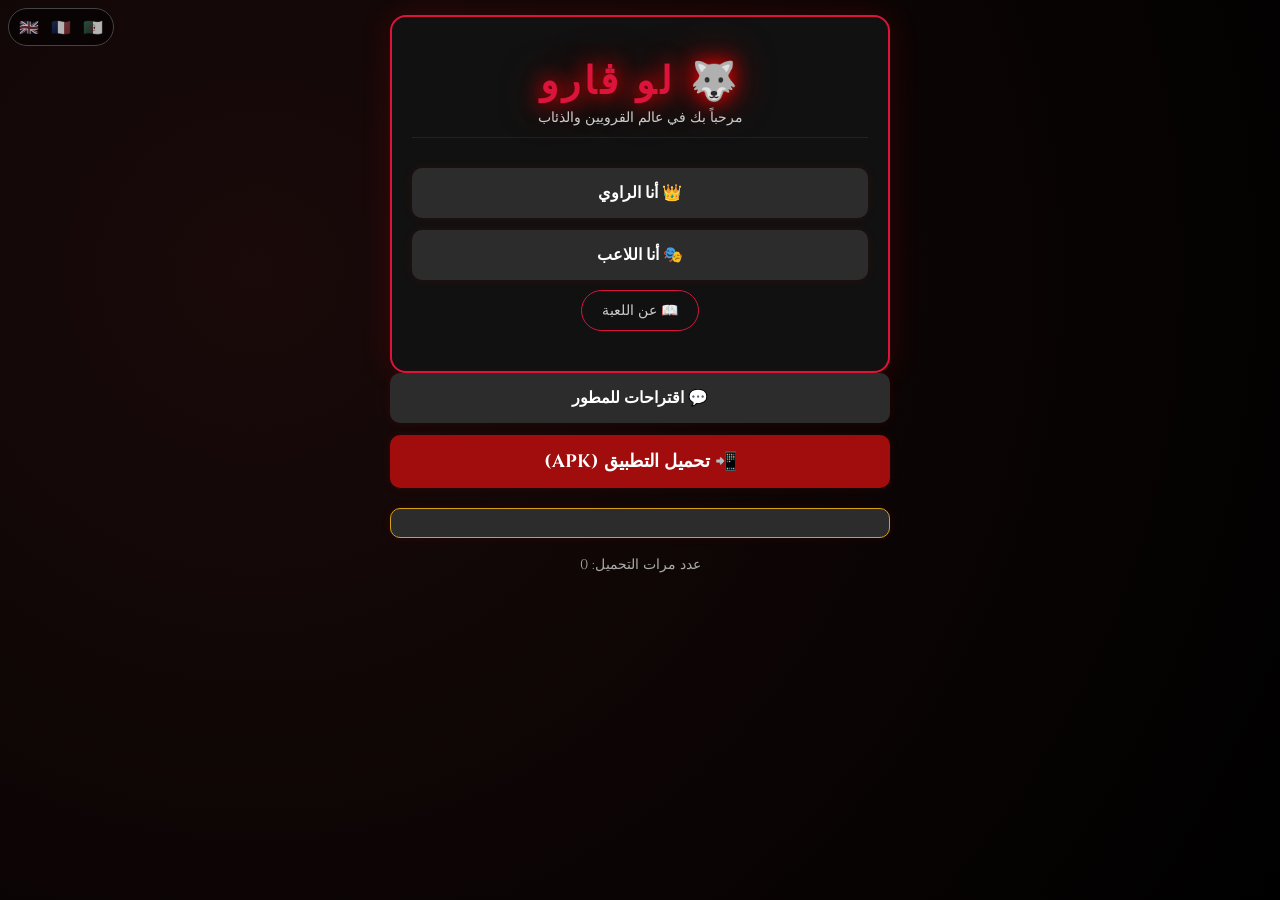
==== index.html @ 16e7d893 "Update index.html" ====
<!DOCTYPE html>
<html lang="ar" dir="rtl">
<head>
  <meta charset="UTF-8" />
  <meta name="viewport" content="width=device-width, initial-scale=1.0" />
  <title>لو ڨارو</title>
  <link href="https://fonts.googleapis.com/css2?family=Cinzel:wght@700;900&display=swap" rel="stylesheet" />
  <link rel="stylesheet" href="style.css" />
  <style>
    /* الأنماط كما في النسخة السابقة (لا تغيير) */
    .container { text-align: center; padding: 40px 20px; }
    h1 { font-size: 38px; color: crimson; text-shadow: 0 0 20px red, 0 0 40px darkred; letter-spacing: 4px; font-weight: 900; }
    .sub { color: #ccc; font-size: 14px; margin-bottom: 30px; border-bottom: 1px solid #222; padding-bottom: 10px; }
    .footer-actions { max-width: 500px; width: 100%; margin: 0 auto; }
    .download-count { color: #aaa; font-size: 14px; text-align: center; margin-top: 5px; }
    .btn-about { background: transparent; border: 1px solid crimson; color: #ccc; padding: 10px 20px; border-radius: 30px; font-family: 'Cinzel', serif; font-size: 14px; cursor: pointer; transition: 0.3s; width: auto; margin: 10px auto 0; display: inline-block; }
    .btn-about:hover { background: crimson; color: #fff; box-shadow: 0 0 20px crimson; }
    .about-modal-content { max-width: 500px; width: 95%; max-height: 80vh; overflow-y: auto; text-align: right; line-height: 1.8; padding: 25px 20px; }
    .about-modal-content h3 { text-align: center; margin-bottom: 15px; }
    .about-modal-content p { color: #ddd; font-size: 15px; margin-bottom: 12px; }
    .about-modal-content .highlight { color: crimson; font-weight: bold; }
    .about-modal-content .btn-close-about { margin-top: 15px; }
    .about-modal-content hr { border-color: #d4a017; margin: 15px 0; }
    .about-modal-content h4 { color: #d4a017; margin-bottom: 10px; font-size: 18px; }
    .about-modal-content .how-to-play p { font-size: 14px; line-height: 1.7; margin-bottom: 8px; }
    .about-modal-content .how-to-play strong { color: #d4a017; }
    .about-modal-content .tip { font-size: 13px; color: #aaa; margin-top: 15px; text-align: center; font-style: italic; }

    #socialIconsContainer { text-align: center; margin: 15px 0 5px; display: none; }
    #socialIconsContainer p { color: #ccc; font-size: 14px; margin-bottom: 10px; font-family: 'Cinzel', serif; letter-spacing: 1px; }
    #socialIcons { display: flex; justify-content: center; gap: 14px; flex-wrap: wrap; }
    #socialIcons a { display: inline-block; width: 44px; height: 44px; border-radius: 50%; background: rgba(255,255,255,0.08); backdrop-filter: blur(4px); border: 1px solid rgba(255,255,255,0.12); box-shadow: 0 4px 15px rgba(0,0,0,0.4), 0 0 20px rgba(212,160,23,0.05); transition: all 0.3s ease; display: flex; align-items: center; justify-content: center; line-height: 0; text-decoration: none; }
    #socialIcons a:hover { transform: translateY(-3px) scale(1.08); background: rgba(255,255,255,0.15); border-color: rgba(212,160,23,0.5); box-shadow: 0 6px 25px rgba(212,160,23,0.25), 0 0 40px rgba(212,160,23,0.08); }
    #socialIcons a svg { width: 24px; height: 24px; filter: drop-shadow(0 2px 4px rgba(0,0,0,0.3)); }
    #socialIcons a[href*="twitter"] svg, #socialIcons a[href*="x.com"] svg { filter: drop-shadow(0 2px 4px rgba(0,0,0,0.5)) brightness(1.2); }
    #socialIcons a[href*="twitter"]:hover svg, #socialIcons a[href*="x.com"]:hover svg { filter: drop-shadow(0 2px 8px rgba(255,255,255,0.3)) brightness(1.5); }
    #socialIcons a[href*="tiktok"] svg { filter: drop-shadow(0 2px 4px rgba(0,0,0,0.5)) brightness(1.1); }

    .notice-container { max-width: 500px; width: 100%; margin: 20px auto 0; text-align: right; display: none; }
    .notice-box { background: #2a1a0a; border: 2px solid #d4a017; border-radius: 12px; padding: 15px 20px; }
    .notice-box h4 { color: #d4a017; margin-bottom: 8px; font-size: 17px; }
    .notice-box p { color: #ddd; font-size: 14px; line-height: 1.7; margin-bottom: 10px; }
    .notice-box .notice-image { text-align: center; margin: 10px 0; }
    .notice-box .notice-image img { max-width: 100%; border-radius: 8px; border: 1px solid #555; }
    .notice-box .highlight-yellow { color: #d4a017; font-weight: bold; }
    .notice-box .tip { font-size: 13px; color: #aaa; margin-top: 10px; text-align: center; font-style: italic; }

    .qr-modal-content { text-align: center; max-width: 400px; }
    .qr-modal-content .qr-image { margin: 15px 0; }
    .qr-modal-content .qr-image img { max-width: 100%; border-radius: 12px; border: 2px solid #555; box-shadow: 0 0 30px rgba(212,160,23,0.15); }
    .qr-modal-content .qr-message { color: #ddd; font-size: 14px; line-height: 1.8; margin-bottom: 15px; text-align: right; }
    .qr-modal-content .qr-message strong { color: #d4a017; }
    .qr-modal-content .btn-download { background: #1a4a1a; color: #fff; border: none; padding: 12px 24px; border-radius: 10px; font-family: 'Cinzel', serif; font-weight: bold; font-size: 16px; cursor: pointer; transition: 0.3s; width: 100%; box-shadow: 0 0 15px rgba(26,74,26,0.3); }
    .qr-modal-content .btn-download:hover { background: #2e7d32; box-shadow: 0 0 25px #2e7d32; transform: scale(1.02); }

    .about-modal-content::-webkit-scrollbar { width: 6px; }
    .about-modal-content::-webkit-scrollbar-track { background: #1a1a1a; border-radius: 10px; }
    .about-modal-content::-webkit-scrollbar-thumb { background: #d4a017; border-radius: 10px; }
    .about-modal-content::-webkit-scrollbar-thumb:hover { background: #b8860b; }

    .lang-flags { position: fixed; top: 8px; left: 8px; display: flex; gap: 4px; z-index: 999; background: rgba(0,0,0,0.5); padding: 4px 6px; border-radius: 30px; border: 1px solid #444; backdrop-filter: blur(4px); }
    .lang-flags button { width: 28px; height: 28px; border-radius: 50%; border: 2px solid transparent; font-size: 16px; cursor: pointer; transition: 0.3s; background: transparent; display: flex; align-items: center; justify-content: center; filter: grayscale(0.6); opacity: 0.7; padding: 0; }
    .lang-flags button.active-flag { border-color: #d4a017; filter: grayscale(0); opacity: 1; box-shadow: 0 0 12px #d4a017; transform: scale(1.1); }
    .lang-flags button:hover { filter: grayscale(0); opacity: 1; transform: scale(1.1); }
  </style>
</head>
<body>
  <!-- ===== أزرار تغيير اللغة ===== -->
  <div class="lang-flags">
    <button class="flag-btn" data-lang="ar" title="العربية">🇩🇿</button>
    <button class="flag-btn" data-lang="fr" title="Français">🇫🇷</button>
    <button class="flag-btn" data-lang="en" title="English">🇬🇧</button>
  </div>

  <div class="container">
    <h1 id="appName">🐺 لو ڨارو</h1>
    <div class="sub" id="welcome">مرحباً بك في عالم القرويين والذئاب</div>

    <div class="btn-group">
      <button class="btn btn-primary" id="hostBtn">👑 أنا الراوي</button>
      <button class="btn btn-primary" id="playerBtn">🎭 أنا اللاعب</button>
    </div>

    <div id="socialIconsContainer">
      <p id="followUsLabel"></p>
      <div id="socialIcons"></div>
    </div>

    <button class="btn-about" id="aboutBtn">📖 عن اللعبة</button>
  </div>

  <!-- ===== أزرار التحميل والاقتراحات ===== -->
  <div class="footer-actions">
    <button class="btn btn-suggest" id="suggestBtn">💬 اقتراحات للمطور</button>
    <button class="btn btn-install" id="installBtn">📲 تحميل التطبيق (APK)</button>
    <button class="btn btn-primary" id="qrBtn" style="background:#2c2c2c; border:1px solid #d4a017; margin-top:8px;"></button>
    <div class="download-count" id="downloadCounter">عدد مرات التحميل: 0</div>
  </div>

  <!-- ===== قسم الإشعارات ===== -->
  <div id="noticeContainer" class="notice-container">
    <div class="notice-box">
      <h4 id="noticeTitle">⚠️ تنبيه مهم</h4>
      <div id="noticeText"></div>
      <div id="noticeImageContainer" class="notice-image"></div>
      <div class="tip" id="noticeFooter">💡 نوصي دائماً بتحديث التطبيق إلى أحدث إصدار.</div>
    </div>
  </div>

  <!-- ===== نافذة الاقتراحات ===== -->
  <div class="modal" id="suggestModal">
    <div class="modal-content">
      <h3 id="suggestTitle">📢 شارك فكرتك</h3>
      <p id="suggestDesc">ساعدنا في تطوير اللعبة بأفكارك الجديدة!</p>
      <input type="text" id="suggestName" placeholder="اسمك (اختياري)" />
      <textarea id="suggestMessage" placeholder="اكتب اقتراحك هنا..."></textarea>
      <button class="btn btn-primary" id="sendSuggest">🚀 إرسال</button>
      <button class="btn" id="closeSuggest" style="margin-top:8px;">إلغاء</button>
    </div>
  </div>

  <!-- ===== نافذة عن اللعبة ===== -->
  <div class="modal" id="aboutModal">
    <div class="modal-content about-modal-content">
      <h3 id="aboutTitle" style="color:crimson;">📖 ما هي لعبة لو ڨارو؟</h3>
      <p id="aboutP1"><span class="highlight">لو ڨارو</span> هي نسخة رقمية ذكية من لعبة الورق الشهيرة <span class="highlight">"القرويون والذئاب"</span>.</p>
      <p id="aboutP2">بدلاً من توزيع البطاقات الورقية التقليدية، يقوم هذا التطبيق بتوزيع الأدوار <span class="highlight">عشوائياً</span> على جميع اللاعبين، مما يضمن <span class="highlight">الخصوصية التامة</span> لكل لاعب.</p>
      <p id="aboutP3"><span class="highlight">الراوي</span> هو اللاعب الوحيد الذي يمتلك الصلاحية المطلقة في إدارة اللعبة، حيث يمكنه <span class="highlight">قتل</span> أو <span class="highlight">استذئاب</span> أي لاعب.</p>
      <p id="aboutP4">الهدف من هذه اللعبة هو توفير تجربة سلسة وعادلة لجميع اللاعبين، مع الحفاظ على السرية التامة ومنع أي محاولة للغش.</p>
      <hr />
      <h4 style="color:#d4a017; margin-bottom:10px; font-size:18px;">📖 كيف تلعب؟ (دليل المبتدئين)</h4>
      <div class="how-to-play">
        <p style="font-size:14px; line-height:1.7; margin-bottom:8px;">
          <strong style="color:#d4a017;">🔹 الراوي (المضيف):</strong><br />
          • اضغط على زر <strong>"أنا الراوي"</strong>.<br />
          • ستظهر لك غرفة خاصة برقم فريد (مثل <strong>480</strong>).<br />
          • قم بإعداد اللعبة: اختر الأدوار الإضافية، وحدد عدد الذئاب والقرويين.<br />
          • أعطِ رقم الغرفة للاعبين الآخرين شفهياً.<br />
          • بعد انضمام جميع اللاعبين، اضغط <strong>"بدء اللعبة"</strong> وستنطلق المغامرة!
        </p>
        <p style="font-size:14px; line-height:1.7; margin-bottom:8px;">
          <strong style="color:#d4a017;">🔸 اللاعبون:</strong><br />
          • اضغط على زر <strong>"أنا اللاعب"</strong>.<br />
          • اكتب <strong>رقم الغرفة</strong> الذي أعطاك إياه الراوي.<br />
          • اكتب <strong>اسمك</strong> (حتى يعرفك الراوي).<br />
          • اضغط <strong>"انضم"</strong> وانتظر حتى يبدأ الراوي اللعبة.<br />
          • بعد البدء، ستظهر لك بطاقة دورك – لا تُظهرها لأحد! 🤫
        </p>
        <p class="tip" style="font-size:13px; color:#aaa; margin-top:15px; text-align:center; font-style:italic;">💡 نصيحة: الراوي هو المسؤول الوحيد عن إدارة الجولة، واللاعبون يتبعون توجيهاته.</p>
      </div>
      <button class="btn btn-danger btn-close-about" id="closeAboutBtn">إغلاق</button>
    </div>
  </div>

  <!-- ===== نافذة QR Code ===== -->
  <div class="modal" id="qrModal">
    <div class="modal-content qr-modal-content">
      <h3 id="qrModalTitle" style="color:#d4a017;">📷 رمز الاستجابة السريعة (QR Code)</h3>
      <div class="qr-message">
        <p id="qrFastAccessP"><strong>📌 وصول سريع إلى اللعبة:</strong><br /></p>
        <p id="qrDescriptionP">يمكن للاعبين الجدد الانضمام إلى عالم "لو ڨارو" بمجرد مسح هذا الرمز بكاميرا هواتفهم، دون الحاجة إلى نسخ الروابط أو الانتظار حتى يرسلها أحدهم عبر وسائل التواصل.</p>
        <p id="qrShareP" style="margin-top:8px;">💡 شارك هذا الرمز مع أصدقائك ليتمكنوا من الدخول إلى اللعبة بكل سهولة ويُسر، واستمتعوا بأجمل الأوقات!</p>
      </div>
      <div class="qr-image">
        <img src="https://i.postimg.cc/DZc6JyFc/qrcode-600-(1).png" alt="QR Code للعبة لو ڨارو" />
      </div>
      <button class="btn-download" id="downloadQrBtn">📥 تحميل الصورة</button>
      <button class="btn" id="closeQrModal" style="margin-top:8px;">إلغاء</button>
    </div>
  </div>

  <script type="module">
    import { t, setLanguage, getCurrentLang } from './translations.js';
    import {
      sendSuggestion,
      incrementDownloadCount,
      getDownloadCount,
      get,
      ref,
      db,
      onValue
    } from "./logic.js";

    const socialIconsConfig = {
      facebook: { icon: '<svg xmlns="http://www.w3.org/2000/svg" width="24" height="24" viewBox="0 0 24 24" fill="#1877F2"><path d="M24 12.073c0-6.627-5.373-12-12-12s-12 5.373-12 12c0 5.99 4.388 10.954 10.125 11.854v-8.385H7.078v-3.47h3.047V9.43c0-3.007 1.792-4.669 4.533-4.669 1.312 0 2.686.235 2.686.235v2.953H15.83c-1.491 0-1.956.925-1.956 1.874v2.25h3.328l-.532 3.47h-2.796v8.385C19.612 23.027 24 18.062 24 12.073z"/></svg>' },
      instagram: { icon: '<svg xmlns="http://www.w3.org/2000/svg" width="24" height="24" viewBox="0 0 24 24" fill="#E4405F"><path d="M12 2.163c3.204 0 3.584.012 4.85.07 3.252.148 4.771 1.691 4.919 4.919.058 1.265.069 1.645.069 4.849 0 3.205-.012 3.584-.069 4.849-.149 3.225-1.664 4.771-4.919 4.919-1.266.058-1.644.07-4.85.07-3.204 0-3.584-.012-4.849-.07-3.26-.149-4.771-1.699-4.919-4.92-.058-1.265-.07-1.644-.07-4.849 0-3.204.013-3.583.07-4.849.149-3.227 1.664-4.771 4.919-4.919 1.266-.057 1.645-.069 4.849-.069zM12 0C8.741 0 8.333.014 7.053.072 2.695.272.273 2.69.073 7.052.014 8.333 0 8.741 0 12c0 3.259.014 3.668.072 4.948.2 4.358 2.618 6.78 6.98 6.98C8.333 23.986 8.741 24 12 24c3.259 0 3.668-.014 4.948-.072 4.354-.2 6.782-2.618 6.979-6.98.059-1.28.073-1.689.073-4.948 0-3.259-.014-3.667-.072-4.947-.196-4.354-2.617-6.78-6.979-6.98C15.668.014 15.259 0 12 0zm0 5.838a6.162 6.162 0 100 12.324 6.162 6.162 0 000-12.324zM12 16a4 4 0 110-8 4 4 0 010 8zm6.406-11.845a1.44 1.44 0 100 2.881 1.44 1.44 0 000-2.881z"/></svg>' },
      twitter: { icon: '<svg xmlns="http://www.w3.org/2000/svg" width="24" height="24" viewBox="0 0 24 24" fill="#ffffff"><path d="M18.244 2.25h3.308l-7.227 8.26 8.502 11.24H16.17l-5.214-6.817L4.99 21.75H1.68l7.73-8.835L1.254 2.25H8.08l4.713 6.231zm-1.161 17.52h1.833L7.084 4.126H5.117z"/></svg>' },
      tiktok: { icon: '<svg xmlns="http://www.w3.org/2000/svg" width="24" height="24" viewBox="0 0 24 24" fill="#ffffff"><path d="M16.6 5.82s.51.5 0 0A4.278 4.278 0 0019 1.58h-3.45a4.27 4.27 0 01-.95 4.24zM12.9 8.5v11.2c0 3.3-2.7 6-6 6s-6-2.7-6-6 2.7-6 6-6c.3 0 .7 0 1 .1v3.3c-.3-.1-.7-.1-1-.1-1.5 0-2.7 1.2-2.7 2.7s1.2 2.7 2.7 2.7c1.5 0 2.6-1.1 2.7-2.5V1.58h3.3v.1c0 1.7.9 3.2 2.2 4.1z"/></svg>' },
      youtube: { icon: '<svg xmlns="http://www.w3.org/2000/svg" width="24" height="24" viewBox="0 0 24 24" fill="#FF0000"><path d="M23.498 6.186a3.016 3.016 0 00-2.122-2.136C19.505 3.545 12 3.545 12 3.545s-7.505 0-9.377.505A3.017 3.017 0 00.502 6.186C0 8.07 0 12 0 12s0 3.93.502 5.814a3.016 3.016 0 002.122 2.136c1.871.505 9.376.505 9.376.505s7.505 0 9.377-.505a3.015 3.015 0 002.122-2.136C24 15.93 24 12 24 12s0-3.93-.502-5.814zM9.545 15.568V8.432L15.818 12l-6.273 3.568z"/></svg>' },
      whatsapp: { icon: '<svg xmlns="http://www.w3.org/2000/svg" width="24" height="24" viewBox="0 0 24 24" fill="#25D366"><path d="M17.472 14.382c-.297-.149-1.758-.867-2.03-.967-.273-.099-.471-.148-.67.15-.197.297-.767.966-.94 1.164-.173.199-.347.223-.644.075-.297-.15-1.255-.463-2.39-1.475-.883-.788-1.48-1.761-1.653-2.059-.173-.297-.018-.458.13-.606.134-.133.298-.347.446-.52.149-.174.198-.298.298-.497.099-.198.05-.371-.025-.52-.075-.149-.669-1.612-.916-2.207-.242-.579-.487-.5-.669-.51-.173-.008-.371-.01-.57-.01-.198 0-.52.074-.792.372-.272.297-1.04 1.016-1.04 2.479 0 1.462 1.065 2.875 1.213 3.074.149.198 2.096 3.2 5.077 4.487.709.306 1.262.489 1.694.625.712.227 1.36.195 1.871.118.571-.085 1.758-.719 2.006-1.413.248-.694.248-1.289.173-1.413-.074-.124-.272-.198-.57-.347m-5.421 7.403h-.004a9.87 9.87 0 01-5.031-1.378l-.361-.214-3.741.982.998-3.648-.235-.374a9.86 9.86 0 01-1.51-5.26c.001-5.45 4.436-9.884 9.888-9.884 2.64 0 5.122 1.03 6.988 2.898a9.825 9.825 0 012.893 6.994c-.003 5.45-4.437 9.884-9.885 9.884m8.413-18.297A11.815 11.815 0 0012.05 0C5.495 0 .16 5.335.157 11.892c0 2.096.547 4.142 1.588 5.945L.057 24l6.305-1.654a11.882 11.882 0 005.683 1.448h.005c6.554 0 11.89-5.335 11.893-11.893a11.821 11.821 0 00-3.48-8.413z"/></svg>' },
      linkedin: { icon: '<svg xmlns="http://www.w3.org/2000/svg" width="24" height="24" viewBox="0 0 24 24" fill="#0A66C2"><path d="M20.447 20.452h-3.554v-5.569c0-1.328-.027-3.037-1.852-3.037-1.853 0-2.136 1.445-2.136 2.939v5.667H9.351V9h3.414v1.561h.046c.477-.9 1.637-1.85 3.37-1.85 3.601 0 4.267 2.37 4.267 5.455v6.286zM5.337 7.433c-1.144 0-2.063-.926-2.063-2.065 0-1.138.92-2.063 2.063-2.063 1.14 0 2.064.925 2.064 2.063 0 1.139-.925 2.065-2.064 2.065zm1.782 13.019H3.555V9h3.564v11.452zM22.225 0H1.771C.792 0 0 .774 0 1.729v20.542C0 23.227.792 24 1.771 24h20.451C23.2 24 24 23.227 24 22.271V1.729C24 .774 23.2 0 22.222 0h.003z"/></svg>' },
      snapchat: { icon: '<svg xmlns="http://www.w3.org/2000/svg" width="24" height="24" viewBox="0 0 24 24" fill="#FFFC00"><path d="M12.027 22.046c-1.147 0-2.232-.27-3.256-.792a12.992 12.992 0 01-2.227-1.422 9.822 9.822 0 01-1.322-1.322c-.354-.44-.585-.816-.693-1.127-.089-.254-.093-.485-.014-.694.09-.237.28-.441.554-.601.242-.142.551-.252.915-.332a6.76 6.76 0 011.729-.216c.162 0 .324.007.485.021.149.014.298.033.447.057.536.089 1.07.155 1.604.197.921.073 1.83.046 2.726-.077.229-.031.458-.069.687-.113.223-.041.445-.09.664-.146.199-.05.394-.109.583-.175.13-.045.252-.097.368-.155.088-.045.166-.1.234-.167.071-.067.117-.151.137-.251.03-.153-.03-.312-.15-.39-.215-.14-.553-.228-.994-.272-.977-.097-1.879-.262-2.633-.483-1.024-.3-1.69-.72-1.927-1.095-.264-.425-.124-.812.06-1.067.241-.334.74-.635 1.635-.987.296-.117.606-.236.928-.356.749-.277 1.563-.578 2.33-.952.709-.344 1.344-.77 1.886-1.271.482-.445.847-.97 1.079-1.556.254-.635.308-1.32.152-1.934-.15-.581-.498-1.033-.914-1.287-.31-.19-.666-.277-1.009-.299-.194-.012-.387-.005-.578.017-.196.023-.39.065-.58.123-.326.102-.646.226-.956.368-.18.082-.358.172-.533.269-.259.143-.502.305-.724.486-.179.146-.331.314-.455.5-.102.153-.173.307-.21.458-.029.119-.01.232.059.34.072.109.195.2.358.292.111.063.245.125.4.185.354.137.648.258.832.37.232.142.325.282.343.388.015.086.006.158-.028.219-.063.113-.207.184-.471.241-.188.041-.432.055-.718.046a6.068 6.068 0 01-.862-.102c-.355-.064-.749-.189-1.166-.368a6.452 6.452 0 01-1.214-.701c-.092-.068-.176-.14-.253-.217-.084-.08-.15-.168-.201-.265-.048-.091-.073-.189-.074-.293a.483.483 0 01.033-.179c.036-.113.103-.24.2-.383.145-.215.343-.432.588-.647.247-.214.537-.413.863-.594.273-.153.555-.29.839-.412.284-.122.573-.229.862-.322.282-.09.561-.169.833-.234.266-.064.525-.112.772-.143.24-.032.47-.047.687-.047.637 0 1.169.086 1.586.25.365.145.626.336.763.516.104.136.152.26.143.371-.008.111-.061.206-.157.286-.055.045-.122.076-.2.092a.62.62 0 01-.235-.001.496.496 0 01-.157-.068.807.807 0 01-.099-.076 1.62 1.62 0 00-.141-.094c-.065-.039-.171-.084-.315-.131-.395-.13-.908-.195-1.523-.195-.848 0-1.604.079-2.24.207-.607.122-1.115.302-1.454.513-.307.192-.493.387-.562.59-.043.134-.01.244.098.334.138.114.378.229.706.353.276.104.584.222.914.35.387.149.771.333 1.135.55.398.238.733.495.975.758.258.279.431.596.493.931.075.41-.004.814-.238 1.154-.265.384-.776.669-1.609.908-.68.195-1.414.346-2.136.451-.417.061-.83.108-1.234.139-.4.033-.788.05-1.161.05z"/></svg>' }
    };

    async function loadSocialIcons() {
      const container = document.getElementById('socialIconsContainer');
      const iconsDiv = document.getElementById('socialIcons');
      try {
        const snap = await get(ref(db, 'social_links'));
        const data = snap.val() || {};
        let hasLinks = false;
        iconsDiv.innerHTML = '';
        for (const [key, config] of Object.entries(socialIconsConfig)) {
          if (data[key]) {
            hasLinks = true;
            const link = document.createElement('a');
            link.href = data[key];
            link.target = '_blank';
            link.rel = 'noopener noreferrer';
            link.innerHTML = config.icon;
            iconsDiv.appendChild(link);
          }
        }
        container.style.display = hasLinks ? 'block' : 'none';
        if (hasLinks) {
          document.getElementById('followUsLabel').textContent = t('followUs');
        }
      } catch (e) {
        console.error(e);
        container.style.display = 'none';
      }
    }

    async function loadNotice() {
      const noticeContainer = document.getElementById('noticeContainer');
      const noticeTextDiv = document.getElementById('noticeText');
      const noticeImageContainer = document.getElementById('noticeImageContainer');
      try {
        const snap = await get(ref(db, 'notifications/main'));
        const data = snap.val();
        if (data && (data.text || data.imageUrl)) {
          noticeContainer.style.display = 'block';
          const lang = getCurrentLang();
          const textObj = data.text || {};
          const text = textObj[lang] || textObj.ar || '';
          if (text) {
            const paragraphs = text.split('\n').filter(p => p.trim() !== '');
            noticeTextDiv.innerHTML = paragraphs.map(p => `<p>${p}</p>`).join('');
          } else {
            noticeTextDiv.innerHTML = '';
          }
          if (data.imageUrl) {
            noticeImageContainer.innerHTML = `<img src="${data.imageUrl}" alt="صورة الإشعار" />`;
          } else {
            noticeImageContainer.innerHTML = '';
          }
        } else {
          noticeContainer.style.display = 'none';
        }
      } catch (e) {
        console.error(e);
        noticeContainer.style.display = 'none';
      }
    }

    function applyTranslations() {
      document.title = t('appName');
      document.getElementById('appName').textContent = `🐺 ${t('appName')}`;
      document.getElementById('welcome').textContent = t('welcome');
      document.getElementById('hostBtn').textContent = `👑 ${t('iAmHost')}`;
      document.getElementById('playerBtn').textContent = `🎭 ${t('iAmPlayer')}`;
      document.getElementById('aboutBtn').textContent = `📖 ${t('aboutGame')}`;
      document.getElementById('suggestBtn').textContent = `💬 ${t('suggestions')}`;
      document.getElementById('installBtn').textContent = `📲 ${t('downloadApk')}`;
      document.getElementById('qrBtn').textContent = `📷 ${t('qrCode')}`;
      document.getElementById('suggestTitle').textContent = `📢 ${t('shareIdea')}`;
      document.getElementById('suggestDesc').textContent = t('shareDesc');
      document.getElementById('suggestName').placeholder = t('yourName');
      document.getElementById('suggestMessage').placeholder = t('yourSuggestion');
      document.getElementById('sendSuggest').textContent = `🚀 ${t('send')}`;
      document.getElementById('closeSuggest').textContent = t('cancel');
      document.getElementById('aboutTitle').textContent = t('aboutTitle');
      document.getElementById('aboutP1').innerHTML = t('aboutP1');
      document.getElementById('aboutP2').innerHTML = t('aboutP2');
      document.getElementById('aboutP3').innerHTML = t('aboutP3');
      document.getElementById('aboutP4').innerHTML = t('aboutP4');
      document.getElementById('closeAboutBtn').textContent = t('close');

      document.getElementById('qrModalTitle').textContent = `📷 ${t('qrCode')}`;
      document.getElementById('qrFastAccessP').innerHTML = `<strong>${t('qrFastAccess')}</strong><br />`;
      document.getElementById('qrDescriptionP').textContent = t('qrDescription');
      document.getElementById('qrShareP').textContent = t('qrShare');
      document.getElementById('downloadQrBtn').textContent = t('downloadImage');
      document.getElementById('closeQrModal').textContent = t('cancel');

      if (document.getElementById('followUsLabel').textContent) {
        document.getElementById('followUsLabel').textContent = t('followUs');
      }

      const counter = document.getElementById('downloadCounter');
      const count = counter.textContent.replace(/[^0-9]/g, '');
      counter.textContent = t('downloads') + count;

      const lang = getCurrentLang();
      document.documentElement.dir = lang === 'ar' ? 'rtl' : 'ltr';
      document.documentElement.lang = lang;
    }

    document.querySelectorAll('.flag-btn').forEach(btn => {
      btn.addEventListener('click', () => {
        const lang = btn.dataset.lang;
        setLanguage(lang);
        document.querySelectorAll('.flag-btn').forEach(b => b.classList.remove('active-flag'));
        btn.classList.add('active-flag');
        applyTranslations();
        loadSocialIcons();
      });
    });

    document.getElementById('hostBtn').addEventListener('click', () => {
      window.location.href = 'host.html';
    });
    document.getElementById('playerBtn').addEventListener('click', () => {
      window.location.href = 'player.html';
    });

    const currentLang = getCurrentLang();
    document.querySelector(`.flag-btn[data-lang="${currentLang}"]`)?.classList.add('active-flag');
    applyTranslations();

    const suggestModal = document.getElementById("suggestModal");
    document.getElementById("suggestBtn").addEventListener("click", () => {
      suggestModal.style.display = "flex";
    });
    document.getElementById("closeSuggest").addEventListener("click", () => {
      suggestModal.style.display = "none";
    });
    window.addEventListener("click", (e) => {
      if (e.target === suggestModal) suggestModal.style.display = "none";
    });

    document.getElementById("sendSuggest").addEventListener("click", async () => {
      const name = document.getElementById("suggestName").value.trim();
      const message = document.getElementById("suggestMessage").value.trim();
      if (!message) {
        alert(t('writeMessage'));
        return;
      }
      try {
        await sendSuggestion(name, message, "الصفحة الرئيسية");
        alert("✅ " + t('suggestionSent'));
        document.getElementById("suggestMessage").value = "";
        suggestModal.style.display = "none";
      } catch (err) {
        alert("❌ " + t('errorOccurred') + ": " + err.message);
      }
    });

    const aboutModal = document.getElementById("aboutModal");
    document.getElementById("aboutBtn").addEventListener("click", () => {
      aboutModal.style.display = "flex";
    });
    document.getElementById("closeAboutBtn").addEventListener("click", () => {
      aboutModal.style.display = "none";
    });
    window.addEventListener("click", (e) => {
      if (e.target === aboutModal) aboutModal.style.display = "none";
    });

    const qrModal = document.getElementById('qrModal');
    const qrBtn = document.getElementById('qrBtn');
    const closeQrModal = document.getElementById('closeQrModal');
    const downloadQrBtn = document.getElementById('downloadQrBtn');

    qrBtn.addEventListener('click', () => {
      qrModal.style.display = 'flex';
    });
    closeQrModal.addEventListener('click', () => {
      qrModal.style.display = 'none';
    });
    window.addEventListener('click', (e) => {
      if (e.target === qrModal) qrModal.style.display = 'none';
    });

    downloadQrBtn.addEventListener('click', async () => {
      try {
        const response = await fetch('https://i.postimg.cc/DZc6JyFc/qrcode-600-(1).png');
        if (!response.ok) throw new Error('فشل تحميل الصورة');
        const blob = await response.blob();
        const url = window.URL.createObjectURL(blob);
        const link = document.createElement('a');
        link.href = url;
        link.download = 'qrcode-lougarou.png';
        document.body.appendChild(link);
        link.click();
        document.body.removeChild(link);
        window.URL.revokeObjectURL(url);
      } catch (error) {
        alert('❌ ' + t('errorOccurred') + ': ' + error.message);
        console.error(error);
      }
    });

    async function updateCounter() {
      const count = await getDownloadCount();
      document.getElementById("downloadCounter").textContent = t('downloads') + count;
    }
    updateCounter();

    document.getElementById("installBtn").addEventListener("click", async () => {
      const apkUrl = "https://drive.google.com/file/d/1FXvPMIfk7KOXRdtBKq_oe9mfEH8bDq2U/view?usp=drivesdk";
      try {
        await incrementDownloadCount();
        await updateCounter();
      } catch (e) {
        console.error(e);
      }
      window.open(apkUrl, "_blank");
    });

    loadNotice();
    loadSocialIcons();

    onValue(ref(db, 'social_links'), () => {
      loadSocialIcons();
    });
    onValue(ref(db, 'notifications/main'), () => {
      loadNotice();
    });

    console.log('🚀 تم تحميل الصفحة الرئيسية');
  </script>
</body>
</html>
---- style.css ----
/* ===== التصميم الأساسي (أسود/أحمر) ===== */
* {
  margin: 0;
  padding: 0;
  box-sizing: border-box;
}

body {
  font-family: 'Cinzel', serif;
  background: #000;
  background-image: radial-gradient(circle at 20% 30%, #1a0a0a 0%, #000000 100%);
  color: #f0e0c0;
  min-height: 100vh;
  padding: 15px;
  display: flex;
  flex-direction: column;
  align-items: center;
  justify-content: flex-start;
}

/* ===== الحاوية الرئيسية ===== */
.container {
  max-width: 500px;
  width: 100%;
  margin: 0 auto;
  background: #111;
  border: 2px solid crimson;
  border-radius: 16px;
  padding: 25px 20px;
  box-shadow: 0 0 30px rgba(255, 0, 0, 0.15);
}

h2 {
  font-size: 28px;
  color: crimson;
  text-shadow: 0 0 10px red, 0 0 20px darkred;
  text-align: center;
  border-bottom: 2px solid #222;
  padding-bottom: 12px;
  margin-bottom: 20px;
  letter-spacing: 2px;
}

/* ===== الأزرار ===== */
.btn {
  padding: 14px 20px;
  border-radius: 10px;
  border: none;
  background: #2c2c2c;
  color: #fff;
  font-family: 'Cinzel', serif;
  font-weight: bold;
  cursor: pointer;
  transition: 0.3s;
  width: 100%;
  text-align: center;
  font-size: 16px;
  box-shadow: 0 0 10px rgba(255, 0, 0, 0.1);
}
.btn:hover {
  background: #3a3a3a;
  box-shadow: 0 0 15px crimson;
  transform: scale(1.02);
}

.btn-primary {
  background: #2c2c2c;
  color: #fff;
}
.btn-primary:hover {
  background: #3a3a3a;
}

.btn-danger {
  background: #a10d0d;
  color: #fff;
}
.btn-danger:hover {
  background: #8b0000;
  box-shadow: 0 0 25px #8b0000;
}

.btn-install {
  background: #a10d0d;
  color: #fff;
  font-size: 18px;
}
.btn-install:hover {
  background: #8b0000;
  box-shadow: 0 0 25px #8b0000;
}

.btn-suggest {
  background: #2c2c2c;
  color: #fff;
}
.btn-suggest:hover {
  background: #3a3a3a;
}

/* ===== مجموعات الأزرار (لترتيب الصفحة) ===== */
.btn-group {
  display: flex;
  flex-direction: column;
  gap: 12px;
  margin-top: 20px;
}

.footer-actions {
  display: flex;
  flex-direction: column;
  gap: 12px;
  margin-top: 15px;
  max-width: 500px;
  width: 100%;
}

/* ===== حقول الإدخال ===== */
input,
textarea {
  width: 100%;
  padding: 14px;
  margin: 10px 0;
  border-radius: 8px;
  border: 1px solid #555;
  background: #1a1a1a;
  color: #fff;
  font-family: 'Cinzel', serif;
  font-size: 16px;
}
input:focus,
textarea:focus {
  border-color: crimson;
  outline: none;
  box-shadow: 0 0 15px rgba(255, 0, 0, 0.2);
}

/* ===== بطاقات اللاعبين (في تحكم الراوي) ===== */
#players {
  display: flex;
  flex-direction: column;
  gap: 15px;
  padding-bottom: 100px;
}

.player-card {
  background: #111;
  border: 1px solid crimson;
  border-radius: 12px;
  padding: 15px 18px;
  box-shadow: 0 0 12px rgba(255, 0, 0, 0.15);
  transition: 0.3s;
  display: flex;
  align-items: center;
  gap: 15px;
  flex-wrap: wrap;
}
.player-card:hover {
  border-color: #ff4444;
  box-shadow: 0 0 20px rgba(255, 0, 0, 0.3);
}

.player-card .info {
  display: flex;
  align-items: center;
  gap: 15px;
  flex: 2;
  min-width: 150px;
}
.player-card .avatar {
  width: 60px;
  height: 60px;
  border-radius: 50%;
  border: 2px solid crimson;
  object-fit: cover;
  background: #0d0805;
}
.player-card .details .name {
  font-size: 22px;
  color: #f2f2f2;
  font-weight: 900;
}
.player-card .details .role {
  font-size: 14px;
  color: #ccc;
}
.player-card .details .role strong {
  color: #fff;
}

.player-card .actions {
  display: flex;
  gap: 10px;
  flex: 1;
  justify-content: flex-end;
  min-width: 160px;
}
.player-card .actions button {
  padding: 10px 18px;
  border: none;
  border-radius: 8px;
  background: #2c2c2c;
  color: #fff;
  font-family: 'Cinzel', serif;
  font-weight: bold;
  font-size: 16px;
  cursor: pointer;
  transition: 0.3s;
  flex: 1;
  min-width: 70px;
  text-align: center;
}
.player-card .actions button:hover {
  background: #3a3a3a;
  box-shadow: 0 0 15px crimson;
}
.player-card .actions .kill {
  background: #6b1a1a;
  color: #fff;
}
.player-card .actions .kill:hover {
  background: #8b0000;
  box-shadow: 0 0 25px #8b0000;
}
.player-card .actions .infect {
  background: #1a4a1a;
  color: #fff;
}
.player-card .actions .infect:hover {
  background: #2e7d32;
  box-shadow: 0 0 25px #2e7d32;
}

.player-card.dead {
  opacity: 0.6;
  background: #1a1a1a;
  border-color: #444;
}
.player-card.dead .name {
  color: #888;
}
.player-card.dead .avatar {
  border-color: #555;
  filter: grayscale(1);
}

/* ===== نافذة منبثقة (مودال) ===== */
.modal {
  display: none;
  position: fixed;
  top: 0;
  left: 0;
  width: 100%;
  height: 100%;
  background: rgba(0, 0, 0, 0.85);
  z-index: 1000;
  justify-content: center;
  align-items: center;
}
.modal-content {
  background: #111;
  border: 2px solid crimson;
  border-radius: 16px;
  padding: 30px 25px;
  max-width: 450px;
  width: 90%;
  color: #fff;
  box-shadow: 0 0 50px rgba(255, 0, 0, 0.3);
}
.modal-content h3 {
  color: crimson;
  font-size: 24px;
  margin-bottom: 10px;
  text-shadow: 0 0 10px red;
}
.modal-content p {
  color: #ccc;
  font-size: 14px;
  margin-bottom: 15px;
}

/* ===== صفحة اللاعب (دوره) ===== */
#roleBox {
  background: #111;
  border: 1px solid crimson;
  border-radius: 12px;
  padding: 20px;
  margin-top: 20px;
}
#roleBox .role-name {
  font-size: 22px;
  color: crimson;
  margin: 10px 0;
  text-shadow: 0 0 10px red;
}
#roleBox .role-image-wrapper {
  position: relative;
  width: 100%;
  max-width: 300px;
  margin: 10px auto;
}
#roleBox .role-image-wrapper img.role-img {
  width: 100%;
  border-radius: 12px;
  border: 2px solid crimson;
}
#roleBox .role-image-wrapper img.blood-overlay {
  position: absolute;
  top: 0;
  left: 0;
  width: 100%;
  height: 100%;
  object-fit: contain;
  pointer-events: none;
}
#skull {
  font-size: 80px;
  color: #8b0000;
}
#death-text {
  color: #e74c3c;
  font-weight: bold;
  font-size: 18px;
}

/* ===== أدوات مساعدة ===== */
.hidden {
  display: none !important;
}
.text-center {
  text-align: center;
}
.mt-10 {
  margin-top: 10px;
}
.mb-10 {
  margin-bottom: 10px;
}
.flex {
  display: flex;
  gap: 10px;
  flex-wrap: wrap;
}

/* ===== التجاوب مع الهواتف ===== */
@media (max-width: 480px) {
  .container {
    padding: 15px;
  }
  h2 {
    font-size: 24px;
  }
  .player-card {
    flex-direction: column;
    align-items: stretch;
    padding: 12px 15px;
  }
  .player-card .info {
    min-width: unset;
  }
  .player-card .actions {
    min-width: unset;
    justify-content: stretch;
    margin-top: 8px;
  }
  .player-card .actions button {
    font-size: 14px;
    padding: 10px 12px;
  }
  .player-card .avatar {
    width: 50px;
    height: 50px;
  }
  .player-card .details .name {
    font-size: 18px;
  }
}
@media (max-width: 380px) {
  .player-card .actions {
    flex-direction: column;
  }
  .player-card .actions button {
    width: 100%;
  }
}
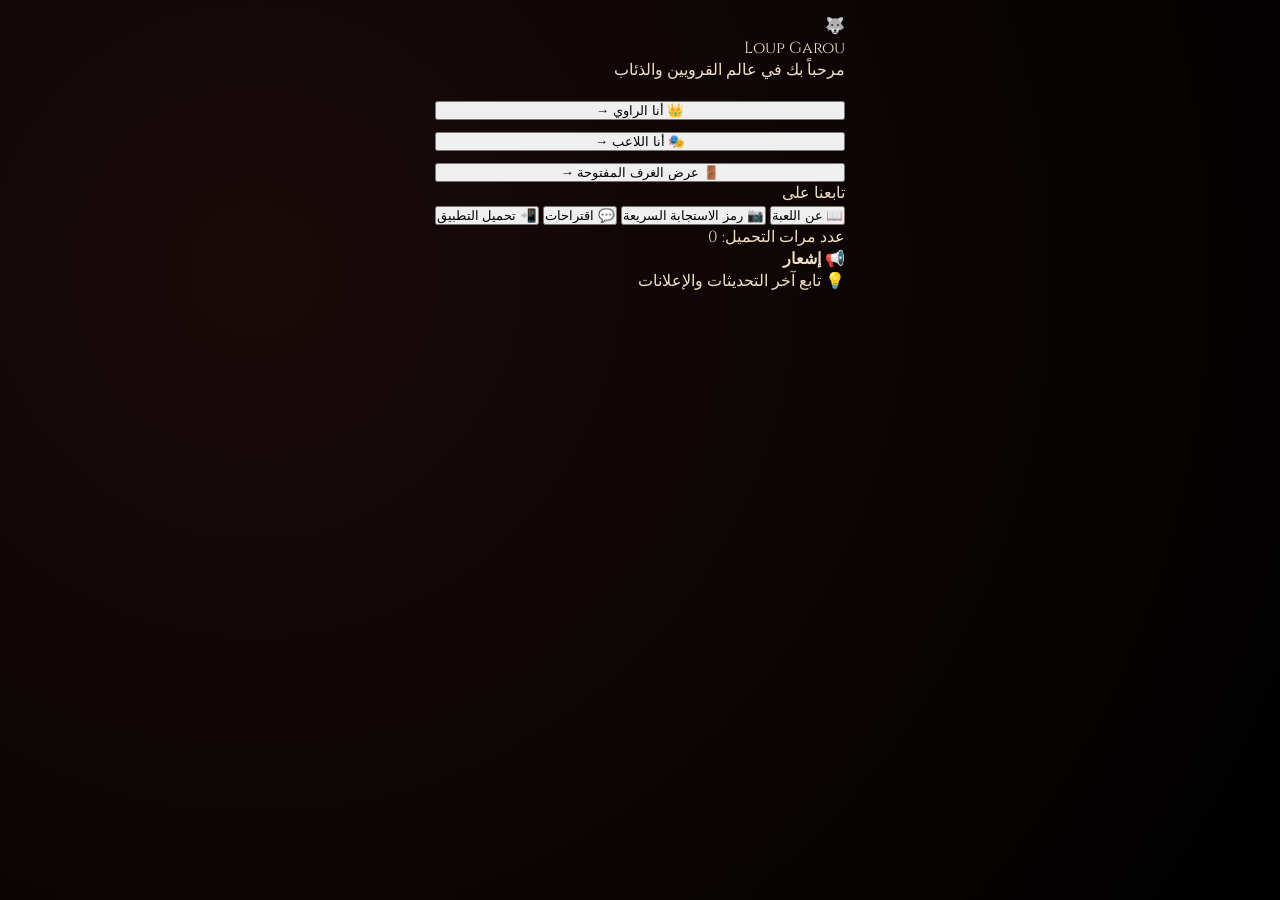
==== commit 4329ed2e: "Update index.html" ====
--- a/index.html
+++ b/index.html
@@ -3,174 +3,166 @@
 <head>
   <meta charset="UTF-8" />
   <meta name="viewport" content="width=device-width, initial-scale=1.0" />
-  <title>لو ڨارو</title>
+  <title>Loup Garou</title>
   <link href="https://fonts.googleapis.com/css2?family=Cinzel:wght@700;900&display=swap" rel="stylesheet" />
   <link rel="stylesheet" href="style.css" />
-  <style>
-    /* الأنماط كما في النسخة السابقة (لا تغيير) */
-    .container { text-align: center; padding: 40px 20px; }
-    h1 { font-size: 38px; color: crimson; text-shadow: 0 0 20px red, 0 0 40px darkred; letter-spacing: 4px; font-weight: 900; }
-    .sub { color: #ccc; font-size: 14px; margin-bottom: 30px; border-bottom: 1px solid #222; padding-bottom: 10px; }
-    .footer-actions { max-width: 500px; width: 100%; margin: 0 auto; }
-    .download-count { color: #aaa; font-size: 14px; text-align: center; margin-top: 5px; }
-    .btn-about { background: transparent; border: 1px solid crimson; color: #ccc; padding: 10px 20px; border-radius: 30px; font-family: 'Cinzel', serif; font-size: 14px; cursor: pointer; transition: 0.3s; width: auto; margin: 10px auto 0; display: inline-block; }
-    .btn-about:hover { background: crimson; color: #fff; box-shadow: 0 0 20px crimson; }
-    .about-modal-content { max-width: 500px; width: 95%; max-height: 80vh; overflow-y: auto; text-align: right; line-height: 1.8; padding: 25px 20px; }
-    .about-modal-content h3 { text-align: center; margin-bottom: 15px; }
-    .about-modal-content p { color: #ddd; font-size: 15px; margin-bottom: 12px; }
-    .about-modal-content .highlight { color: crimson; font-weight: bold; }
-    .about-modal-content .btn-close-about { margin-top: 15px; }
-    .about-modal-content hr { border-color: #d4a017; margin: 15px 0; }
-    .about-modal-content h4 { color: #d4a017; margin-bottom: 10px; font-size: 18px; }
-    .about-modal-content .how-to-play p { font-size: 14px; line-height: 1.7; margin-bottom: 8px; }
-    .about-modal-content .how-to-play strong { color: #d4a017; }
-    .about-modal-content .tip { font-size: 13px; color: #aaa; margin-top: 15px; text-align: center; font-style: italic; }
-
-    #socialIconsContainer { text-align: center; margin: 15px 0 5px; display: none; }
-    #socialIconsContainer p { color: #ccc; font-size: 14px; margin-bottom: 10px; font-family: 'Cinzel', serif; letter-spacing: 1px; }
-    #socialIcons { display: flex; justify-content: center; gap: 14px; flex-wrap: wrap; }
-    #socialIcons a { display: inline-block; width: 44px; height: 44px; border-radius: 50%; background: rgba(255,255,255,0.08); backdrop-filter: blur(4px); border: 1px solid rgba(255,255,255,0.12); box-shadow: 0 4px 15px rgba(0,0,0,0.4), 0 0 20px rgba(212,160,23,0.05); transition: all 0.3s ease; display: flex; align-items: center; justify-content: center; line-height: 0; text-decoration: none; }
-    #socialIcons a:hover { transform: translateY(-3px) scale(1.08); background: rgba(255,255,255,0.15); border-color: rgba(212,160,23,0.5); box-shadow: 0 6px 25px rgba(212,160,23,0.25), 0 0 40px rgba(212,160,23,0.08); }
-    #socialIcons a svg { width: 24px; height: 24px; filter: drop-shadow(0 2px 4px rgba(0,0,0,0.3)); }
-    #socialIcons a[href*="twitter"] svg, #socialIcons a[href*="x.com"] svg { filter: drop-shadow(0 2px 4px rgba(0,0,0,0.5)) brightness(1.2); }
-    #socialIcons a[href*="twitter"]:hover svg, #socialIcons a[href*="x.com"]:hover svg { filter: drop-shadow(0 2px 8px rgba(255,255,255,0.3)) brightness(1.5); }
-    #socialIcons a[href*="tiktok"] svg { filter: drop-shadow(0 2px 4px rgba(0,0,0,0.5)) brightness(1.1); }
-
-    .notice-container { max-width: 500px; width: 100%; margin: 20px auto 0; text-align: right; display: none; }
-    .notice-box { background: #2a1a0a; border: 2px solid #d4a017; border-radius: 12px; padding: 15px 20px; }
-    .notice-box h4 { color: #d4a017; margin-bottom: 8px; font-size: 17px; }
-    .notice-box p { color: #ddd; font-size: 14px; line-height: 1.7; margin-bottom: 10px; }
-    .notice-box .notice-image { text-align: center; margin: 10px 0; }
-    .notice-box .notice-image img { max-width: 100%; border-radius: 8px; border: 1px solid #555; }
-    .notice-box .highlight-yellow { color: #d4a017; font-weight: bold; }
-    .notice-box .tip { font-size: 13px; color: #aaa; margin-top: 10px; text-align: center; font-style: italic; }
-
-    .qr-modal-content { text-align: center; max-width: 400px; }
-    .qr-modal-content .qr-image { margin: 15px 0; }
-    .qr-modal-content .qr-image img { max-width: 100%; border-radius: 12px; border: 2px solid #555; box-shadow: 0 0 30px rgba(212,160,23,0.15); }
-    .qr-modal-content .qr-message { color: #ddd; font-size: 14px; line-height: 1.8; margin-bottom: 15px; text-align: right; }
-    .qr-modal-content .qr-message strong { color: #d4a017; }
-    .qr-modal-content .btn-download { background: #1a4a1a; color: #fff; border: none; padding: 12px 24px; border-radius: 10px; font-family: 'Cinzel', serif; font-weight: bold; font-size: 16px; cursor: pointer; transition: 0.3s; width: 100%; box-shadow: 0 0 15px rgba(26,74,26,0.3); }
-    .qr-modal-content .btn-download:hover { background: #2e7d32; box-shadow: 0 0 25px #2e7d32; transform: scale(1.02); }
-
-    .about-modal-content::-webkit-scrollbar { width: 6px; }
-    .about-modal-content::-webkit-scrollbar-track { background: #1a1a1a; border-radius: 10px; }
-    .about-modal-content::-webkit-scrollbar-thumb { background: #d4a017; border-radius: 10px; }
-    .about-modal-content::-webkit-scrollbar-thumb:hover { background: #b8860b; }
-
-    .lang-flags { position: fixed; top: 8px; left: 8px; display: flex; gap: 4px; z-index: 999; background: rgba(0,0,0,0.5); padding: 4px 6px; border-radius: 30px; border: 1px solid #444; backdrop-filter: blur(4px); }
-    .lang-flags button { width: 28px; height: 28px; border-radius: 50%; border: 2px solid transparent; font-size: 16px; cursor: pointer; transition: 0.3s; background: transparent; display: flex; align-items: center; justify-content: center; filter: grayscale(0.6); opacity: 0.7; padding: 0; }
-    .lang-flags button.active-flag { border-color: #d4a017; filter: grayscale(0); opacity: 1; box-shadow: 0 0 12px #d4a017; transform: scale(1.1); }
-    .lang-flags button:hover { filter: grayscale(0); opacity: 1; transform: scale(1.1); }
-  </style>
 </head>
 <body>
-  <!-- ===== أزرار تغيير اللغة ===== -->
-  <div class="lang-flags">
-    <button class="flag-btn" data-lang="ar" title="العربية">🇩🇿</button>
-    <button class="flag-btn" data-lang="fr" title="Français">🇫🇷</button>
-    <button class="flag-btn" data-lang="en" title="English">🇬🇧</button>
-  </div>
-
-  <div class="container">
-    <h1 id="appName">🐺 لو ڨارو</h1>
-    <div class="sub" id="welcome">مرحباً بك في عالم القرويين والذئاب</div>
-
-    <div class="btn-group">
-      <button class="btn btn-primary" id="hostBtn">👑 أنا الراوي</button>
-      <button class="btn btn-primary" id="playerBtn">🎭 أنا اللاعب</button>
-    </div>
-
-    <div id="socialIconsContainer">
-      <p id="followUsLabel"></p>
-      <div id="socialIcons"></div>
-    </div>
-
-    <button class="btn-about" id="aboutBtn">📖 عن اللعبة</button>
-  </div>
-
-  <!-- ===== أزرار التحميل والاقتراحات ===== -->
-  <div class="footer-actions">
-    <button class="btn btn-suggest" id="suggestBtn">💬 اقتراحات للمطور</button>
-    <button class="btn btn-install" id="installBtn">📲 تحميل التطبيق (APK)</button>
-    <button class="btn btn-primary" id="qrBtn" style="background:#2c2c2c; border:1px solid #d4a017; margin-top:8px;"></button>
-    <div class="download-count" id="downloadCounter">عدد مرات التحميل: 0</div>
-  </div>
-
-  <!-- ===== قسم الإشعارات ===== -->
-  <div id="noticeContainer" class="notice-container">
-    <div class="notice-box">
-      <h4 id="noticeTitle">⚠️ تنبيه مهم</h4>
-      <div id="noticeText"></div>
-      <div id="noticeImageContainer" class="notice-image"></div>
-      <div class="tip" id="noticeFooter">💡 نوصي دائماً بتحديث التطبيق إلى أحدث إصدار.</div>
+
+  <!-- الجسيمات -->
+  <div class="particle"></div>
+  <div class="particle"></div>
+  <div class="particle"></div>
+  <div class="particle"></div>
+  <div class="particle"></div>
+
+  <div class="main-container">
+    <div class="app-card">
+
+      <div class="app-header">
+        <div class="app-icon">🐺</div>
+        <div class="app-title">Loup Garou</div>
+        <div class="app-subtitle">مرحباً بك في عالم القرويين والذئاب</div>
+      </div>
+
+      <div class="btn-group">
+        <button class="btn-main btn-host" id="hostBtn">
+          <span class="btn-icon">👑</span>
+          <span class="btn-text">أنا الراوي</span>
+          <span class="btn-arrow">→</span>
+        </button>
+        <button class="btn-main btn-player" id="playerBtn">
+          <span class="btn-icon">🎭</span>
+          <span class="btn-text">أنا اللاعب</span>
+          <span class="btn-arrow">→</span>
+        </button>
+        <button class="btn-main btn-rooms" id="roomsBtn">
+          <span class="btn-icon">🚪</span>
+          <span class="btn-text">عرض الغرف المفتوحة</span>
+          <span class="btn-arrow">→</span>
+        </button>
+        <button class="btn-main btn-exit-room" id="exitRoomBtn" style="display:none;">
+          <span class="btn-icon">🚪</span>
+          <span class="btn-text">خروج من الغرفة</span>
+          <span class="btn-arrow">→</span>
+        </button>
+      </div>
+
+      <div class="divider">
+        <span class="divider-line"></span>
+        <span class="divider-dot"></span>
+        <span class="divider-line"></span>
+      </div>
+
+      <div class="social-section" id="socialSection">
+        <div class="social-label">تابعنا على</div>
+        <div class="social-icons" id="socialIcons"></div>
+      </div>
+
+      <div class="secondary-actions">
+        <button class="btn-secondary" id="aboutBtn">
+          <span class="icon">📖</span> عن اللعبة
+        </button>
+        <button class="btn-secondary" id="qrBtn">
+          <span class="icon">📷</span> رمز الاستجابة السريعة
+        </button>
+        <button class="btn-secondary" id="suggestBtn">
+          <span class="icon">💬</span> اقتراحات
+        </button>
+        <button class="btn-secondary" id="installBtn">
+          <span class="icon">📲</span> تحميل التطبيق
+        </button>
+      </div>
+
+      <div class="download-counter" id="downloadCounter">عدد مرات التحميل: 0</div>
+
+      <div class="notice-container" id="noticeContainer">
+        <div class="notice-box">
+          <h4>📢 إشعار</h4>
+          <div id="noticeText"></div>
+          <div id="noticeImageContainer" class="notice-image"></div>
+          <div class="tip">💡 تابع آخر التحديثات والإعلانات</div>
+        </div>
+      </div>
+
     </div>
   </div>
 
-  <!-- ===== نافذة الاقتراحات ===== -->
+  <!-- المودالات -->
+  <div class="modal" id="roomsModal">
+    <div class="modal-content">
+      <div class="modal-title">🚪 الغرف المفتوحة</div>
+      <div class="modal-subtitle">الغرف التي لم تبدأ اللعبة بعد ويمكنك الانضمام إليها</div>
+      <div style="display:flex; justify-content:center; gap:10px; margin-bottom:10px;">
+        <button class="rooms-refresh" id="roomsRefreshBtn">🔄 تحديث</button>
+      </div>
+      <div class="rooms-list" id="roomsList">
+        <div class="no-rooms">⏳ جاري التحميل...</div>
+      </div>
+      <button class="modal-close-btn" id="closeRoomsModal">إغلاق</button>
+    </div>
+  </div>
+
   <div class="modal" id="suggestModal">
     <div class="modal-content">
-      <h3 id="suggestTitle">📢 شارك فكرتك</h3>
-      <p id="suggestDesc">ساعدنا في تطوير اللعبة بأفكارك الجديدة!</p>
+      <div class="modal-title">📢 شارك فكرتك</div>
+      <div class="modal-subtitle">ساعدنا في تطوير اللعبة بأفكارك الجديدة!</div>
       <input type="text" id="suggestName" placeholder="اسمك (اختياري)" />
       <textarea id="suggestMessage" placeholder="اكتب اقتراحك هنا..."></textarea>
-      <button class="btn btn-primary" id="sendSuggest">🚀 إرسال</button>
-      <button class="btn" id="closeSuggest" style="margin-top:8px;">إلغاء</button>
+      <button class="btn-primary-modal" id="sendSuggest">🚀 إرسال</button>
+      <button class="modal-close-btn" id="closeSuggest" style="margin-top:6px;">إلغاء</button>
     </div>
   </div>
 
-  <!-- ===== نافذة عن اللعبة ===== -->
   <div class="modal" id="aboutModal">
-    <div class="modal-content about-modal-content">
-      <h3 id="aboutTitle" style="color:crimson;">📖 ما هي لعبة لو ڨارو؟</h3>
-      <p id="aboutP1"><span class="highlight">لو ڨارو</span> هي نسخة رقمية ذكية من لعبة الورق الشهيرة <span class="highlight">"القرويون والذئاب"</span>.</p>
-      <p id="aboutP2">بدلاً من توزيع البطاقات الورقية التقليدية، يقوم هذا التطبيق بتوزيع الأدوار <span class="highlight">عشوائياً</span> على جميع اللاعبين، مما يضمن <span class="highlight">الخصوصية التامة</span> لكل لاعب.</p>
-      <p id="aboutP3"><span class="highlight">الراوي</span> هو اللاعب الوحيد الذي يمتلك الصلاحية المطلقة في إدارة اللعبة، حيث يمكنه <span class="highlight">قتل</span> أو <span class="highlight">استذئاب</span> أي لاعب.</p>
-      <p id="aboutP4">الهدف من هذه اللعبة هو توفير تجربة سلسة وعادلة لجميع اللاعبين، مع الحفاظ على السرية التامة ومنع أي محاولة للغش.</p>
-      <hr />
-      <h4 style="color:#d4a017; margin-bottom:10px; font-size:18px;">📖 كيف تلعب؟ (دليل المبتدئين)</h4>
-      <div class="how-to-play">
-        <p style="font-size:14px; line-height:1.7; margin-bottom:8px;">
-          <strong style="color:#d4a017;">🔹 الراوي (المضيف):</strong><br />
+    <div class="modal-content">
+      <div class="modal-title" style="color:crimson;">📖 ما هي لعبة Loup Garou؟</div>
+      <div class="about-content">
+        <p><span class="highlight">Loup Garou</span> هي نسخة رقمية ذكية من لعبة الورق الشهيرة <span class="highlight">"القرويون والذئاب"</span>.</p>
+        <p>بدلاً من توزيع البطاقات الورقية التقليدية، يقوم هذا التطبيق بتوزيع الأدوار <span class="highlight">عشوائياً</span> على جميع اللاعبين، مما يضمن <span class="highlight">الخصوصية التامة</span> لكل لاعب.</p>
+        <p><span class="highlight">الراوي</span> هو اللاعب الوحيد الذي يمتلك الصلاحية المطلقة في إدارة اللعبة، حيث يمكنه <span class="highlight">قتل</span> أو <span class="highlight">استذئاب</span> أي لاعب.</p>
+        <p>الهدف من هذه اللعبة هو توفير تجربة سلسة وعادلة لجميع اللاعبين، مع الحفاظ على السرية التامة ومنع أي محاولة للغش.</p>
+        <hr />
+        <h4>📖 كيف تلعب؟ (دليل المبتدئين)</h4>
+        <div class="how-to-play">
+          <p><strong>🔹 الراوي (المضيف):</strong><br />
           • اضغط على زر <strong>"أنا الراوي"</strong>.<br />
-          • ستظهر لك غرفة خاصة برقم فريد (مثل <strong>480</strong>).<br />
+          • اختر نوع الغرفة (عامة / خاصة).<br />
+          • اضغط <strong>"إنشاء غرفة"</strong> وستظهر لك غرفة برقم فريد من 4 أرقام.<br />
           • قم بإعداد اللعبة: اختر الأدوار الإضافية، وحدد عدد الذئاب والقرويين.<br />
-          • أعطِ رقم الغرفة للاعبين الآخرين شفهياً.<br />
-          • بعد انضمام جميع اللاعبين، اضغط <strong>"بدء اللعبة"</strong> وستنطلق المغامرة!
-        </p>
-        <p style="font-size:14px; line-height:1.7; margin-bottom:8px;">
-          <strong style="color:#d4a017;">🔸 اللاعبون:</strong><br />
+          • أعطِ رقم الغرفة للاعبين الآخرين (أو انشر الرابط).<br />
+          • بعد انضمام جميع اللاعبين، اضغط <strong>"بدء اللعبة"</strong> وستنطلق المغامرة!</p>
+          <p><strong>🔸 اللاعبون:</strong><br />
           • اضغط على زر <strong>"أنا اللاعب"</strong>.<br />
           • اكتب <strong>رقم الغرفة</strong> الذي أعطاك إياه الراوي.<br />
           • اكتب <strong>اسمك</strong> (حتى يعرفك الراوي).<br />
           • اضغط <strong>"انضم"</strong> وانتظر حتى يبدأ الراوي اللعبة.<br />
-          • بعد البدء، ستظهر لك بطاقة دورك – لا تُظهرها لأحد! 🤫
-        </p>
-        <p class="tip" style="font-size:13px; color:#aaa; margin-top:15px; text-align:center; font-style:italic;">💡 نصيحة: الراوي هو المسؤول الوحيد عن إدارة الجولة، واللاعبون يتبعون توجيهاته.</p>
-      </div>
-      <button class="btn btn-danger btn-close-about" id="closeAboutBtn">إغلاق</button>
+          • بعد البدء، ستظهر لك بطاقة دورك – لا تُظهرها لأحد! 🤫</p>
+          <div class="tip">💡 نصيحة: الراوي هو المسؤول الوحيد عن إدارة الجولة، واللاعبون يتبعون توجيهاته.</div>
+        </div>
+      </div>
+      <button class="modal-close-btn" id="closeAboutBtn">إغلاق</button>
     </div>
   </div>
 
-  <!-- ===== نافذة QR Code ===== -->
   <div class="modal" id="qrModal">
-    <div class="modal-content qr-modal-content">
-      <h3 id="qrModalTitle" style="color:#d4a017;">📷 رمز الاستجابة السريعة (QR Code)</h3>
+    <div class="modal-content qr-content">
+      <div class="modal-title" style="color:#d4a017;">📷 رمز الاستجابة السريعة</div>
       <div class="qr-message">
-        <p id="qrFastAccessP"><strong>📌 وصول سريع إلى اللعبة:</strong><br /></p>
-        <p id="qrDescriptionP">يمكن للاعبين الجدد الانضمام إلى عالم "لو ڨارو" بمجرد مسح هذا الرمز بكاميرا هواتفهم، دون الحاجة إلى نسخ الروابط أو الانتظار حتى يرسلها أحدهم عبر وسائل التواصل.</p>
-        <p id="qrShareP" style="margin-top:8px;">💡 شارك هذا الرمز مع أصدقائك ليتمكنوا من الدخول إلى اللعبة بكل سهولة ويُسر، واستمتعوا بأجمل الأوقات!</p>
+        <p><strong>📌 وصول سريع إلى اللعبة:</strong><br /></p>
+        <p>يمكن للاعبين الجدد الانضمام إلى عالم "Loup Garou" بمجرد مسح هذا الرمز بكاميرا هواتفهم، دون الحاجة إلى نسخ الروابط أو الانتظار حتى يرسلها أحدهم عبر وسائل التواصل.</p>
+        <p style="margin-top:6px;">💡 شارك هذا الرمز مع أصدقائك ليتمكنوا من الدخول إلى اللعبة بكل سهولة ويُسر، واستمتعوا بأجمل الأوقات!</p>
       </div>
       <div class="qr-image">
-        <img src="https://i.postimg.cc/DZc6JyFc/qrcode-600-(1).png" alt="QR Code للعبة لو ڨارو" />
+        <img src="https://i.postimg.cc/DZc6JyFc/qrcode-600-(1).png" alt="QR Code" />
       </div>
       <button class="btn-download" id="downloadQrBtn">📥 تحميل الصورة</button>
-      <button class="btn" id="closeQrModal" style="margin-top:8px;">إلغاء</button>
+      <button class="modal-close-btn" id="closeQrModal" style="margin-top:6px;">إلغاء</button>
     </div>
   </div>
 
   <script type="module">
-    import { t, setLanguage, getCurrentLang } from './translations.js';
+    // ===== استيراد الدوال =====
     import {
       sendSuggestion,
       incrementDownloadCount,
@@ -178,22 +170,30 @@
       get,
       ref,
       db,
-      onValue
+      onValue,
+      getPlayers,
+      setRoomCode,
+      getRoomCode,
+      clearRoomCode,
+      deleteRoom,
+      listenToOpenRooms
     } from "./logic.js";
 
+    // ===== أيقونات التواصل =====
     const socialIconsConfig = {
-      facebook: { icon: '<svg xmlns="http://www.w3.org/2000/svg" width="24" height="24" viewBox="0 0 24 24" fill="#1877F2"><path d="M24 12.073c0-6.627-5.373-12-12-12s-12 5.373-12 12c0 5.99 4.388 10.954 10.125 11.854v-8.385H7.078v-3.47h3.047V9.43c0-3.007 1.792-4.669 4.533-4.669 1.312 0 2.686.235 2.686.235v2.953H15.83c-1.491 0-1.956.925-1.956 1.874v2.25h3.328l-.532 3.47h-2.796v8.385C19.612 23.027 24 18.062 24 12.073z"/></svg>' },
-      instagram: { icon: '<svg xmlns="http://www.w3.org/2000/svg" width="24" height="24" viewBox="0 0 24 24" fill="#E4405F"><path d="M12 2.163c3.204 0 3.584.012 4.85.07 3.252.148 4.771 1.691 4.919 4.919.058 1.265.069 1.645.069 4.849 0 3.205-.012 3.584-.069 4.849-.149 3.225-1.664 4.771-4.919 4.919-1.266.058-1.644.07-4.85.07-3.204 0-3.584-.012-4.849-.07-3.26-.149-4.771-1.699-4.919-4.92-.058-1.265-.07-1.644-.07-4.849 0-3.204.013-3.583.07-4.849.149-3.227 1.664-4.771 4.919-4.919 1.266-.057 1.645-.069 4.849-.069zM12 0C8.741 0 8.333.014 7.053.072 2.695.272.273 2.69.073 7.052.014 8.333 0 8.741 0 12c0 3.259.014 3.668.072 4.948.2 4.358 2.618 6.78 6.98 6.98C8.333 23.986 8.741 24 12 24c3.259 0 3.668-.014 4.948-.072 4.354-.2 6.782-2.618 6.979-6.98.059-1.28.073-1.689.073-4.948 0-3.259-.014-3.667-.072-4.947-.196-4.354-2.617-6.78-6.979-6.98C15.668.014 15.259 0 12 0zm0 5.838a6.162 6.162 0 100 12.324 6.162 6.162 0 000-12.324zM12 16a4 4 0 110-8 4 4 0 010 8zm6.406-11.845a1.44 1.44 0 100 2.881 1.44 1.44 0 000-2.881z"/></svg>' },
-      twitter: { icon: '<svg xmlns="http://www.w3.org/2000/svg" width="24" height="24" viewBox="0 0 24 24" fill="#ffffff"><path d="M18.244 2.25h3.308l-7.227 8.26 8.502 11.24H16.17l-5.214-6.817L4.99 21.75H1.68l7.73-8.835L1.254 2.25H8.08l4.713 6.231zm-1.161 17.52h1.833L7.084 4.126H5.117z"/></svg>' },
-      tiktok: { icon: '<svg xmlns="http://www.w3.org/2000/svg" width="24" height="24" viewBox="0 0 24 24" fill="#ffffff"><path d="M16.6 5.82s.51.5 0 0A4.278 4.278 0 0019 1.58h-3.45a4.27 4.27 0 01-.95 4.24zM12.9 8.5v11.2c0 3.3-2.7 6-6 6s-6-2.7-6-6 2.7-6 6-6c.3 0 .7 0 1 .1v3.3c-.3-.1-.7-.1-1-.1-1.5 0-2.7 1.2-2.7 2.7s1.2 2.7 2.7 2.7c1.5 0 2.6-1.1 2.7-2.5V1.58h3.3v.1c0 1.7.9 3.2 2.2 4.1z"/></svg>' },
-      youtube: { icon: '<svg xmlns="http://www.w3.org/2000/svg" width="24" height="24" viewBox="0 0 24 24" fill="#FF0000"><path d="M23.498 6.186a3.016 3.016 0 00-2.122-2.136C19.505 3.545 12 3.545 12 3.545s-7.505 0-9.377.505A3.017 3.017 0 00.502 6.186C0 8.07 0 12 0 12s0 3.93.502 5.814a3.016 3.016 0 002.122 2.136c1.871.505 9.376.505 9.376.505s7.505 0 9.377-.505a3.015 3.015 0 002.122-2.136C24 15.93 24 12 24 12s0-3.93-.502-5.814zM9.545 15.568V8.432L15.818 12l-6.273 3.568z"/></svg>' },
-      whatsapp: { icon: '<svg xmlns="http://www.w3.org/2000/svg" width="24" height="24" viewBox="0 0 24 24" fill="#25D366"><path d="M17.472 14.382c-.297-.149-1.758-.867-2.03-.967-.273-.099-.471-.148-.67.15-.197.297-.767.966-.94 1.164-.173.199-.347.223-.644.075-.297-.15-1.255-.463-2.39-1.475-.883-.788-1.48-1.761-1.653-2.059-.173-.297-.018-.458.13-.606.134-.133.298-.347.446-.52.149-.174.198-.298.298-.497.099-.198.05-.371-.025-.52-.075-.149-.669-1.612-.916-2.207-.242-.579-.487-.5-.669-.51-.173-.008-.371-.01-.57-.01-.198 0-.52.074-.792.372-.272.297-1.04 1.016-1.04 2.479 0 1.462 1.065 2.875 1.213 3.074.149.198 2.096 3.2 5.077 4.487.709.306 1.262.489 1.694.625.712.227 1.36.195 1.871.118.571-.085 1.758-.719 2.006-1.413.248-.694.248-1.289.173-1.413-.074-.124-.272-.198-.57-.347m-5.421 7.403h-.004a9.87 9.87 0 01-5.031-1.378l-.361-.214-3.741.982.998-3.648-.235-.374a9.86 9.86 0 01-1.51-5.26c.001-5.45 4.436-9.884 9.888-9.884 2.64 0 5.122 1.03 6.988 2.898a9.825 9.825 0 012.893 6.994c-.003 5.45-4.437 9.884-9.885 9.884m8.413-18.297A11.815 11.815 0 0012.05 0C5.495 0 .16 5.335.157 11.892c0 2.096.547 4.142 1.588 5.945L.057 24l6.305-1.654a11.882 11.882 0 005.683 1.448h.005c6.554 0 11.89-5.335 11.893-11.893a11.821 11.821 0 00-3.48-8.413z"/></svg>' },
-      linkedin: { icon: '<svg xmlns="http://www.w3.org/2000/svg" width="24" height="24" viewBox="0 0 24 24" fill="#0A66C2"><path d="M20.447 20.452h-3.554v-5.569c0-1.328-.027-3.037-1.852-3.037-1.853 0-2.136 1.445-2.136 2.939v5.667H9.351V9h3.414v1.561h.046c.477-.9 1.637-1.85 3.37-1.85 3.601 0 4.267 2.37 4.267 5.455v6.286zM5.337 7.433c-1.144 0-2.063-.926-2.063-2.065 0-1.138.92-2.063 2.063-2.063 1.14 0 2.064.925 2.064 2.063 0 1.139-.925 2.065-2.064 2.065zm1.782 13.019H3.555V9h3.564v11.452zM22.225 0H1.771C.792 0 0 .774 0 1.729v20.542C0 23.227.792 24 1.771 24h20.451C23.2 24 24 23.227 24 22.271V1.729C24 .774 23.2 0 22.222 0h.003z"/></svg>' },
-      snapchat: { icon: '<svg xmlns="http://www.w3.org/2000/svg" width="24" height="24" viewBox="0 0 24 24" fill="#FFFC00"><path d="M12.027 22.046c-1.147 0-2.232-.27-3.256-.792a12.992 12.992 0 01-2.227-1.422 9.822 9.822 0 01-1.322-1.322c-.354-.44-.585-.816-.693-1.127-.089-.254-.093-.485-.014-.694.09-.237.28-.441.554-.601.242-.142.551-.252.915-.332a6.76 6.76 0 011.729-.216c.162 0 .324.007.485.021.149.014.298.033.447.057.536.089 1.07.155 1.604.197.921.073 1.83.046 2.726-.077.229-.031.458-.069.687-.113.223-.041.445-.09.664-.146.199-.05.394-.109.583-.175.13-.045.252-.097.368-.155.088-.045.166-.1.234-.167.071-.067.117-.151.137-.251.03-.153-.03-.312-.15-.39-.215-.14-.553-.228-.994-.272-.977-.097-1.879-.262-2.633-.483-1.024-.3-1.69-.72-1.927-1.095-.264-.425-.124-.812.06-1.067.241-.334.74-.635 1.635-.987.296-.117.606-.236.928-.356.749-.277 1.563-.578 2.33-.952.709-.344 1.344-.77 1.886-1.271.482-.445.847-.97 1.079-1.556.254-.635.308-1.32.152-1.934-.15-.581-.498-1.033-.914-1.287-.31-.19-.666-.277-1.009-.299-.194-.012-.387-.005-.578.017-.196.023-.39.065-.58.123-.326.102-.646.226-.956.368-.18.082-.358.172-.533.269-.259.143-.502.305-.724.486-.179.146-.331.314-.455.5-.102.153-.173.307-.21.458-.029.119-.01.232.059.34.072.109.195.2.358.292.111.063.245.125.4.185.354.137.648.258.832.37.232.142.325.282.343.388.015.086.006.158-.028.219-.063.113-.207.184-.471.241-.188.041-.432.055-.718.046a6.068 6.068 0 01-.862-.102c-.355-.064-.749-.189-1.166-.368a6.452 6.452 0 01-1.214-.701c-.092-.068-.176-.14-.253-.217-.084-.08-.15-.168-.201-.265-.048-.091-.073-.189-.074-.293a.483.483 0 01.033-.179c.036-.113.103-.24.2-.383.145-.215.343-.432.588-.647.247-.214.537-.413.863-.594.273-.153.555-.29.839-.412.284-.122.573-.229.862-.322.282-.09.561-.169.833-.234.266-.064.525-.112.772-.143.24-.032.47-.047.687-.047.637 0 1.169.086 1.586.25.365.145.626.336.763.516.104.136.152.26.143.371-.008.111-.061.206-.157.286-.055.045-.122.076-.2.092a.62.62 0 01-.235-.001.496.496 0 01-.157-.068.807.807 0 01-.099-.076 1.62 1.62 0 00-.141-.094c-.065-.039-.171-.084-.315-.131-.395-.13-.908-.195-1.523-.195-.848 0-1.604.079-2.24.207-.607.122-1.115.302-1.454.513-.307.192-.493.387-.562.59-.043.134-.01.244.098.334.138.114.378.229.706.353.276.104.584.222.914.35.387.149.771.333 1.135.55.398.238.733.495.975.758.258.279.431.596.493.931.075.41-.004.814-.238 1.154-.265.384-.776.669-1.609.908-.68.195-1.414.346-2.136.451-.417.061-.83.108-1.234.139-.4.033-.788.05-1.161.05z"/></svg>' }
+      facebook: { icon: '<svg xmlns="http://www.w3.org/2000/svg" width="20" height="20" viewBox="0 0 24 24" fill="#1877F2"><path d="M24 12.073c0-6.627-5.373-12-12-12s-12 5.373-12 12c0 5.99 4.388 10.954 10.125 11.854v-8.385H7.078v-3.47h3.047V9.43c0-3.007 1.792-4.669 4.533-4.669 1.312 0 2.686.235 2.686.235v2.953H15.83c-1.491 0-1.956.925-1.956 1.874v2.25h3.328l-.532 3.47h-2.796v8.385C19.612 23.027 24 18.062 24 12.073z"/></svg>' },
+      instagram: { icon: '<svg xmlns="http://www.w3.org/2000/svg" width="20" height="20" viewBox="0 0 24 24" fill="#E4405F"><path d="M12 2.163c3.204 0 3.584.012 4.85.07 3.252.148 4.771 1.691 4.919 4.919.058 1.265.069 1.645.069 4.849 0 3.205-.012 3.584-.069 4.849-.149 3.225-1.664 4.771-4.919 4.919-1.266.058-1.644.07-4.85.07-3.204 0-3.584-.012-4.849-.07-3.26-.149-4.771-1.699-4.919-4.92-.058-1.265-.07-1.644-.07-4.849 0-3.204.013-3.583.07-4.849.149-3.227 1.664-4.771 4.919-4.919 1.266-.057 1.645-.069 4.849-.069zM12 0C8.741 0 8.333.014 7.053.072 2.695.272.273 2.69.073 7.052.014 8.333 0 8.741 0 12c0 3.259.014 3.668.072 4.948.2 4.358 2.618 6.78 6.98 6.98C8.333 23.986 8.741 24 12 24c3.259 0 3.668-.014 4.948-.072 4.354-.2 6.782-2.618 6.979-6.98.059-1.28.073-1.689.073-4.948 0-3.259-.014-3.667-.072-4.947-.196-4.354-2.617-6.78-6.979-6.98C15.668.014 15.259 0 12 0zm0 5.838a6.162 6.162 0 100 12.324 6.162 6.162 0 000-12.324zM12 16a4 4 0 110-8 4 4 0 010 8zm6.406-11.845a1.44 1.44 0 100 2.881 1.44 1.44 0 000-2.881z"/></svg>' },
+      twitter: { icon: '<svg xmlns="http://www.w3.org/2000/svg" width="20" height="20" viewBox="0 0 24 24" fill="#ffffff"><path d="M18.244 2.25h3.308l-7.227 8.26 8.502 11.24H16.17l-5.214-6.817L4.99 21.75H1.68l7.73-8.835L1.254 2.25H8.08l4.713 6.231zm-1.161 17.52h1.833L7.084 4.126H5.117z"/></svg>' },
+      tiktok: { icon: '<svg xmlns="http://www.w3.org/2000/svg" width="20" height="20" viewBox="0 0 24 24" fill="#ffffff"><path d="M16.6 5.82s.51.5 0 0A4.278 4.278 0 0019 1.58h-3.45a4.27 4.27 0 01-.95 4.24zM12.9 8.5v11.2c0 3.3-2.7 6-6 6s-6-2.7-6-6 2.7-6 6-6c.3 0 .7 0 1 .1v3.3c-.3-.1-.7-.1-1-.1-1.5 0-2.7 1.2-2.7 2.7s1.2 2.7 2.7 2.7c1.5 0 2.6-1.1 2.7-2.5V1.58h3.3v.1c0 1.7.9 3.2 2.2 4.1z"/></svg>' },
+      youtube: { icon: '<svg xmlns="http://www.w3.org/2000/svg" width="20" height="20" viewBox="0 0 24 24" fill="#FF0000"><path d="M23.498 6.186a3.016 3.016 0 00-2.122-2.136C19.505 3.545 12 3.545 12 3.545s-7.505 0-9.377.505A3.017 3.017 0 00.502 6.186C0 8.07 0 12 0 12s0 3.93.502 5.814a3.016 3.016 0 002.122 2.136c1.871.505 9.376.505 9.376.505s7.505 0 9.377-.505a3.015 3.015 0 002.122-2.136C24 15.93 24 12 24 12s0-3.93-.502-5.814zM9.545 15.568V8.432L15.818 12l-6.273 3.568z"/></svg>' },
+      whatsapp: { icon: '<svg xmlns="http://www.w3.org/2000/svg" width="20" height="20" viewBox="0 0 24 24" fill="#25D366"><path d="M17.472 14.382c-.297-.149-1.758-.867-2.03-.967-.273-.099-.471-.148-.67.15-.197.297-.767.966-.94 1.164-.173.199-.347.223-.644.075-.297-.15-1.255-.463-2.39-1.475-.883-.788-1.48-1.761-1.653-2.059-.173-.297-.018-.458.13-.606.134-.133.298-.347.446-.52.149-.174.198-.298.298-.497.099-.198.05-.371-.025-.52-.075-.149-.669-1.612-.916-2.207-.242-.579-.487-.5-.669-.51-.173-.008-.371-.01-.57-.01-.198 0-.52.074-.792.372-.272.297-1.04 1.016-1.04 2.479 0 1.462 1.065 2.875 1.213 3.074.149.198 2.096 3.2 5.077 4.487.709.306 1.262.489 1.694.625.712.227 1.36.195 1.871.118.571-.085 1.758-.719 2.006-1.413.248-.694.248-1.289.173-1.413-.074-.124-.272-.198-.57-.347m-5.421 7.403h-.004a9.87 9.87 0 01-5.031-1.378l-.361-.214-3.741.982.998-3.648-.235-.374a9.86 9.86 0 01-1.51-5.26c.001-5.45 4.436-9.884 9.888-9.884 2.64 0 5.122 1.03 6.988 2.898a9.825 9.825 0 012.893 6.994c-.003 5.45-4.437 9.884-9.885 9.884m8.413-18.297A11.815 11.815 0 0012.05 0C5.495 0 .16 5.335.157 11.892c0 2.096.547 4.142 1.588 5.945L.057 24l6.305-1.654a11.882 11.882 0 005.683 1.448h.005c6.554 0 11.89-5.335 11.893-11.893a11.821 11.821 0 00-3.48-8.413z"/></svg>' },
+      linkedin: { icon: '<svg xmlns="http://www.w3.org/2000/svg" width="20" height="20" viewBox="0 0 24 24" fill="#0A66C2"><path d="M20.447 20.452h-3.554v-5.569c0-1.328-.027-3.037-1.852-3.037-1.853 0-2.136 1.445-2.136 2.939v5.667H9.351V9h3.414v1.561h.046c.477-.9 1.637-1.85 3.37-1.85 3.601 0 4.267 2.37 4.267 5.455v6.286zM5.337 7.433c-1.144 0-2.063-.926-2.063-2.065 0-1.138.92-2.063 2.063-2.063 1.14 0 2.064.925 2.064 2.063 0 1.139-.925 2.065-2.064 2.065zm1.782 13.019H3.555V9h3.564v11.452zM22.225 0H1.771C.792 0 0 .774 0 1.729v20.542C0 23.227.792 24 1.771 24h20.451C23.2 24 24 23.227 24 22.271V1.729C24 .774 23.2 0 22.222 0h.003z"/></svg>' },
+      snapchat: { icon: '<svg xmlns="http://www.w3.org/2000/svg" width="20" height="20" viewBox="0 0 24 24" fill="#FFFC00"><path d="M12.027 22.046c-1.147 0-2.232-.27-3.256-.792a12.992 12.992 0 01-2.227-1.422 9.822 9.822 0 01-1.322-1.322c-.354-.44-.585-.816-.693-1.127-.089-.254-.093-.485-.014-.694.09-.237.28-.441.554-.601.242-.142.551-.252.915-.332a6.76 6.76 0 011.729-.216c.162 0 .324.007.485.021.149.014.298.033.447.057.536.089 1.07.155 1.604.197.921.073 1.83.046 2.726-.077.229-.031.458-.069.687-.113.223-.041.445-.09.664-.146.199-.05.394-.109.583-.175.13-.045.252-.097.368-.155.088-.045.166-.1.234-.167.071-.067.117-.151.137-.251.03-.153-.03-.312-.15-.39-.215-.14-.553-.228-.994-.272-.977-.097-1.879-.262-2.633-.483-1.024-.3-1.69-.72-1.927-1.095-.264-.425-.124-.812.06-1.067.241-.334.74-.635 1.635-.987.296-.117.606-.236.928-.356.749-.277 1.563-.578 2.33-.952.709-.344 1.344-.77 1.886-1.271.482-.445.847-.97 1.079-1.556.254-.635.308-1.32.152-1.934-.15-.581-.498-1.033-.914-1.287-.31-.19-.666-.277-1.009-.299-.194-.012-.387-.005-.578.017-.196.023-.39.065-.58.123-.326.102-.646.226-.956.368-.18.082-.358.172-.533.269-.259.143-.502.305-.724.486-.179.146-.331.314-.455.5-.102.153-.173.307-.21.458-.029.119-.01.232.059.34.072.109.195.2.358.292.111.063.245.125.4.185.354.137.648.258.832.37.232.142.325.282.343.388.015.086.006.158-.028.219-.063.113-.207.184-.471.241-.188.041-.432.055-.718.046a6.068 6.068 0 01-.862-.102c-.355-.064-.749-.189-1.166-.368a6.452 6.452 0 01-1.214-.701c-.092-.068-.176-.14-.253-.217-.084-.08-.15-.168-.201-.265-.048-.091-.073-.189-.074-.293a.483.483 0 01.033-.179c.036-.113.103-.24.2-.383.145-.215.343-.432.588-.647.247-.214.537-.413.863-.594.273-.153.555-.29.839-.412.284-.122.573-.229.862-.322.282-.09.561-.169.833-.234.266-.064.525-.112.772-.143.24-.032.47-.047.687-.047.637 0 1.169.086 1.586.25.365.145.626.336.763.516.104.136.152.26.143.371-.008.111-.061.206-.157.286-.055.045-.122.076-.2.092a.62.62 0 01-.235-.001.496.496 0 01-.157-.068.807.807 0 01-.099-.076 1.62 1.62 0 00-.141-.094c-.065-.039-.171-.084-.315-.131-.395-.13-.908-.195-1.523-.195-.848 0-1.604.079-2.24.207-.607.122-1.115.302-1.454.513-.307.192-.493.387-.562.59-.043.134-.01.244.098.334.138.114.378.229.706.353.276.104.584.222.914.35.387.149.771.333 1.135.55.398.238.733.495.975.758.258.279.431.596.493.931.075.41-.004.814-.238 1.154-.265.384-.776.669-1.609.908-.68.195-1.414.346-2.136.451-.417.061-.83.108-1.234.139-.4.033-.788.05-1.161.05z"/></svg>' }
     };
 
+    // ===== تحميل روابط التواصل =====
     async function loadSocialIcons() {
-      const container = document.getElementById('socialIconsContainer');
+      const section = document.getElementById('socialSection');
       const iconsDiv = document.getElementById('socialIcons');
       try {
         const snap = await get(ref(db, 'social_links'));
@@ -211,168 +211,193 @@
             iconsDiv.appendChild(link);
           }
         }
-        container.style.display = hasLinks ? 'block' : 'none';
-        if (hasLinks) {
-          document.getElementById('followUsLabel').textContent = t('followUs');
-        }
+        section.style.display = hasLinks ? 'block' : 'none';
       } catch (e) {
-        console.error(e);
-        container.style.display = 'none';
-      }
-    }
-
+        console.error('خطأ في تحميل روابط التواصل:', e);
+        section.style.display = 'none';
+      }
+    }
+
+    // ===== تحميل الإشعار =====
     async function loadNotice() {
-      const noticeContainer = document.getElementById('noticeContainer');
-      const noticeTextDiv = document.getElementById('noticeText');
-      const noticeImageContainer = document.getElementById('noticeImageContainer');
+      const container = document.getElementById('noticeContainer');
+      const textDiv = document.getElementById('noticeText');
+      const imageContainer = document.getElementById('noticeImageContainer');
       try {
         const snap = await get(ref(db, 'notifications/main'));
         const data = snap.val();
         if (data && (data.text || data.imageUrl)) {
-          noticeContainer.style.display = 'block';
-          const lang = getCurrentLang();
+          container.style.display = 'block';
           const textObj = data.text || {};
-          const text = textObj[lang] || textObj.ar || '';
+          const text = textObj.ar || '';
           if (text) {
             const paragraphs = text.split('\n').filter(p => p.trim() !== '');
-            noticeTextDiv.innerHTML = paragraphs.map(p => `<p>${p}</p>`).join('');
+            textDiv.innerHTML = paragraphs.map(p => `<p>${p}</p>`).join('');
           } else {
-            noticeTextDiv.innerHTML = '';
+            textDiv.innerHTML = '';
           }
           if (data.imageUrl) {
-            noticeImageContainer.innerHTML = `<img src="${data.imageUrl}" alt="صورة الإشعار" />`;
+            imageContainer.innerHTML = `<img src="${data.imageUrl}" alt="صورة الإشعار" />`;
           } else {
-            noticeImageContainer.innerHTML = '';
+            imageContainer.innerHTML = '';
           }
         } else {
-          noticeContainer.style.display = 'none';
+          container.style.display = 'none';
         }
       } catch (e) {
-        console.error(e);
-        noticeContainer.style.display = 'none';
-      }
-    }
-
-    function applyTranslations() {
-      document.title = t('appName');
-      document.getElementById('appName').textContent = `🐺 ${t('appName')}`;
-      document.getElementById('welcome').textContent = t('welcome');
-      document.getElementById('hostBtn').textContent = `👑 ${t('iAmHost')}`;
-      document.getElementById('playerBtn').textContent = `🎭 ${t('iAmPlayer')}`;
-      document.getElementById('aboutBtn').textContent = `📖 ${t('aboutGame')}`;
-      document.getElementById('suggestBtn').textContent = `💬 ${t('suggestions')}`;
-      document.getElementById('installBtn').textContent = `📲 ${t('downloadApk')}`;
-      document.getElementById('qrBtn').textContent = `📷 ${t('qrCode')}`;
-      document.getElementById('suggestTitle').textContent = `📢 ${t('shareIdea')}`;
-      document.getElementById('suggestDesc').textContent = t('shareDesc');
-      document.getElementById('suggestName').placeholder = t('yourName');
-      document.getElementById('suggestMessage').placeholder = t('yourSuggestion');
-      document.getElementById('sendSuggest').textContent = `🚀 ${t('send')}`;
-      document.getElementById('closeSuggest').textContent = t('cancel');
-      document.getElementById('aboutTitle').textContent = t('aboutTitle');
-      document.getElementById('aboutP1').innerHTML = t('aboutP1');
-      document.getElementById('aboutP2').innerHTML = t('aboutP2');
-      document.getElementById('aboutP3').innerHTML = t('aboutP3');
-      document.getElementById('aboutP4').innerHTML = t('aboutP4');
-      document.getElementById('closeAboutBtn').textContent = t('close');
-
-      document.getElementById('qrModalTitle').textContent = `📷 ${t('qrCode')}`;
-      document.getElementById('qrFastAccessP').innerHTML = `<strong>${t('qrFastAccess')}</strong><br />`;
-      document.getElementById('qrDescriptionP').textContent = t('qrDescription');
-      document.getElementById('qrShareP').textContent = t('qrShare');
-      document.getElementById('downloadQrBtn').textContent = t('downloadImage');
-      document.getElementById('closeQrModal').textContent = t('cancel');
-
-      if (document.getElementById('followUsLabel').textContent) {
-        document.getElementById('followUsLabel').textContent = t('followUs');
-      }
-
-      const counter = document.getElementById('downloadCounter');
-      const count = counter.textContent.replace(/[^0-9]/g, '');
-      counter.textContent = t('downloads') + count;
-
-      const lang = getCurrentLang();
-      document.documentElement.dir = lang === 'ar' ? 'rtl' : 'ltr';
-      document.documentElement.lang = lang;
-    }
-
-    document.querySelectorAll('.flag-btn').forEach(btn => {
-      btn.addEventListener('click', () => {
-        const lang = btn.dataset.lang;
-        setLanguage(lang);
-        document.querySelectorAll('.flag-btn').forEach(b => b.classList.remove('active-flag'));
-        btn.classList.add('active-flag');
-        applyTranslations();
-        loadSocialIcons();
+        console.error('خطأ في تحميل الإشعار:', e);
+        container.style.display = 'none';
+      }
+    }
+
+    // ===== عرض الغرف المفتوحة (استماع لحظي حي) =====
+    let unsubscribeRooms = null;
+
+    function loadOpenRooms() {
+      const roomsList = document.getElementById('roomsList');
+      roomsList.innerHTML = '<div class="no-rooms">⏳ جاري التحميل...</div>';
+      
+      if (unsubscribeRooms) {
+        unsubscribeRooms();
+      }
+
+      unsubscribeRooms = listenToOpenRooms((openRooms) => {
+        if (openRooms.length === 0) {
+          roomsList.innerHTML = '<div class="no-rooms">📭 لا توجد غرف مفتوحة حالياً</div>';
+          return;
+        }
+
+        roomsList.innerHTML = '';
+        openRooms.forEach(room => {
+          const item = document.createElement('div');
+          item.className = 'room-item';
+          item.innerHTML = `
+            <div class="info">
+              <span class="code">🔑 ${room.code}</span>
+              <span class="players">👥 ${room.players} لاعبين</span>
+              <span class="status">⏳ انتظار</span>
+            </div>
+            <button class="btn-join" data-code="${room.code}">🚪 دخول</button>
+          `;
+          const joinBtn = item.querySelector('.btn-join');
+          joinBtn.addEventListener('click', () => {
+            setRoomCode(room.code);
+            window.location.href = 'player.html';
+          });
+          roomsList.appendChild(item);
+        });
       });
-    });
-
+    }
+
+    // ===== التحقق من وجود غرفة حالية =====
+    const currentRoomCode = getRoomCode();
+    const exitRoomBtn = document.getElementById('exitRoomBtn');
+
+    if (currentRoomCode) {
+      exitRoomBtn.style.display = 'flex';
+      exitRoomBtn.querySelector('.btn-text').textContent = `🚪 خروج من الغرفة ${currentRoomCode}`;
+    }
+
+    exitRoomBtn.addEventListener('click', async () => {
+      const roomCode = getRoomCode();
+      if (!roomCode) return;
+      
+      if (confirm(`⚠️ هل أنت متأكد من الخروج من الغرفة ${roomCode}؟`)) {
+        try {
+          await deleteRoom(roomCode);
+          clearRoomCode();
+          exitRoomBtn.style.display = 'none';
+          window.location.reload();
+        } catch (err) {
+          console.error(err);
+          alert('❌ حدث خطأ أثناء الخروج من الغرفة');
+        }
+      }
+    });
+
+    // ===== أحداث الأزرار =====
     document.getElementById('hostBtn').addEventListener('click', () => {
       window.location.href = 'host.html';
     });
+
     document.getElementById('playerBtn').addEventListener('click', () => {
       window.location.href = 'player.html';
     });
 
-    const currentLang = getCurrentLang();
-    document.querySelector(`.flag-btn[data-lang="${currentLang}"]`)?.classList.add('active-flag');
-    applyTranslations();
-
-    const suggestModal = document.getElementById("suggestModal");
+    document.getElementById('roomsBtn').addEventListener('click', () => {
+      document.getElementById('roomsModal').style.display = 'flex';
+      loadOpenRooms();
+    });
+
+    document.getElementById('closeRoomsModal').addEventListener('click', () => {
+      document.getElementById('roomsModal').style.display = 'none';
+    });
+
+    document.getElementById('roomsRefreshBtn').addEventListener('click', loadOpenRooms);
+
+    window.addEventListener('click', (e) => {
+      if (e.target === document.getElementById('roomsModal')) {
+        document.getElementById('roomsModal').style.display = 'none';
+      }
+    });
+
+    // ===== اقتراحات =====
     document.getElementById("suggestBtn").addEventListener("click", () => {
-      suggestModal.style.display = "flex";
+      document.getElementById("suggestModal").style.display = "flex";
     });
     document.getElementById("closeSuggest").addEventListener("click", () => {
-      suggestModal.style.display = "none";
+      document.getElementById("suggestModal").style.display = "none";
     });
     window.addEventListener("click", (e) => {
-      if (e.target === suggestModal) suggestModal.style.display = "none";
+      if (e.target === document.getElementById("suggestModal")) {
+        document.getElementById("suggestModal").style.display = "none";
+      }
     });
 
     document.getElementById("sendSuggest").addEventListener("click", async () => {
       const name = document.getElementById("suggestName").value.trim();
       const message = document.getElementById("suggestMessage").value.trim();
       if (!message) {
-        alert(t('writeMessage'));
+        alert('⚠️ الرجاء كتابة رسالة!');
         return;
       }
       try {
         await sendSuggestion(name, message, "الصفحة الرئيسية");
-        alert("✅ " + t('suggestionSent'));
+        alert("✅ تم إرسال اقتراحك بنجاح! شكراً لك.");
         document.getElementById("suggestMessage").value = "";
-        suggestModal.style.display = "none";
+        document.getElementById("suggestModal").style.display = "none";
       } catch (err) {
-        alert("❌ " + t('errorOccurred') + ": " + err.message);
-      }
-    });
-
-    const aboutModal = document.getElementById("aboutModal");
+        alert("❌ حدث خطأ: " + err.message);
+      }
+    });
+
+    // ===== عن اللعبة =====
     document.getElementById("aboutBtn").addEventListener("click", () => {
-      aboutModal.style.display = "flex";
+      document.getElementById("aboutModal").style.display = "flex";
     });
     document.getElementById("closeAboutBtn").addEventListener("click", () => {
-      aboutModal.style.display = "none";
+      document.getElementById("aboutModal").style.display = "none";
     });
     window.addEventListener("click", (e) => {
-      if (e.target === aboutModal) aboutModal.style.display = "none";
-    });
-
-    const qrModal = document.getElementById('qrModal');
-    const qrBtn = document.getElementById('qrBtn');
-    const closeQrModal = document.getElementById('closeQrModal');
-    const downloadQrBtn = document.getElementById('downloadQrBtn');
-
-    qrBtn.addEventListener('click', () => {
-      qrModal.style.display = 'flex';
-    });
-    closeQrModal.addEventListener('click', () => {
-      qrModal.style.display = 'none';
-    });
-    window.addEventListener('click', (e) => {
-      if (e.target === qrModal) qrModal.style.display = 'none';
-    });
-
-    downloadQrBtn.addEventListener('click', async () => {
+      if (e.target === document.getElementById("aboutModal")) {
+        document.getElementById("aboutModal").style.display = "none";
+      }
+    });
+
+    // ===== QR =====
+    document.getElementById("qrBtn").addEventListener("click", () => {
+      document.getElementById("qrModal").style.display = "flex";
+    });
+    document.getElementById("closeQrModal").addEventListener("click", () => {
+      document.getElementById("qrModal").style.display = "none";
+    });
+    window.addEventListener("click", (e) => {
+      if (e.target === document.getElementById("qrModal")) {
+        document.getElementById("qrModal").style.display = "none";
+      }
+    });
+
+    document.getElementById("downloadQrBtn").addEventListener("click", async () => {
       try {
         const response = await fetch('https://i.postimg.cc/DZc6JyFc/qrcode-600-(1).png');
         if (!response.ok) throw new Error('فشل تحميل الصورة');
@@ -386,14 +411,15 @@
         document.body.removeChild(link);
         window.URL.revokeObjectURL(url);
       } catch (error) {
-        alert('❌ ' + t('errorOccurred') + ': ' + error.message);
+        alert('❌ حدث خطأ: ' + error.message);
         console.error(error);
       }
     });
 
+    // ===== عداد التحميل =====
     async function updateCounter() {
       const count = await getDownloadCount();
-      document.getElementById("downloadCounter").textContent = t('downloads') + count;
+      document.getElementById("downloadCounter").textContent = 'عدد مرات التحميل: ' + count;
     }
     updateCounter();
 
@@ -408,17 +434,35 @@
       window.open(apkUrl, "_blank");
     });
 
+    // ===== تحميل البيانات الأولية =====
     loadNotice();
     loadSocialIcons();
 
+    // ===== تحميل الغرف المفتوحة تلقائياً عند تحميل الصفحة (إذا لم يكن هناك غرفة حالية) =====
+    if (!getRoomCode()) {
+      loadOpenRooms();
+    }
+
     onValue(ref(db, 'social_links'), () => {
       loadSocialIcons();
     });
+
     onValue(ref(db, 'notifications/main'), () => {
       loadNotice();
     });
 
-    console.log('🚀 تم تحميل الصفحة الرئيسية');
+    // 🔄 شرط التحديث التلقائي الدوري كل 3 ثوانٍ
+    setInterval(async () => {
+      await updateCounter();
+      await loadNotice();
+      await loadSocialIcons();
+      if (document.getElementById('roomsModal').style.display === 'flex' || !getRoomCode()) {
+        loadOpenRooms();
+      }
+    }, 3000);
+
+    console.log('🚀 تم تحميل الصفحة الرئيسية بنجاح');
+    console.log('🔑 roomCode:', getRoomCode());
   </script>
 </body>
-</html>+</html>
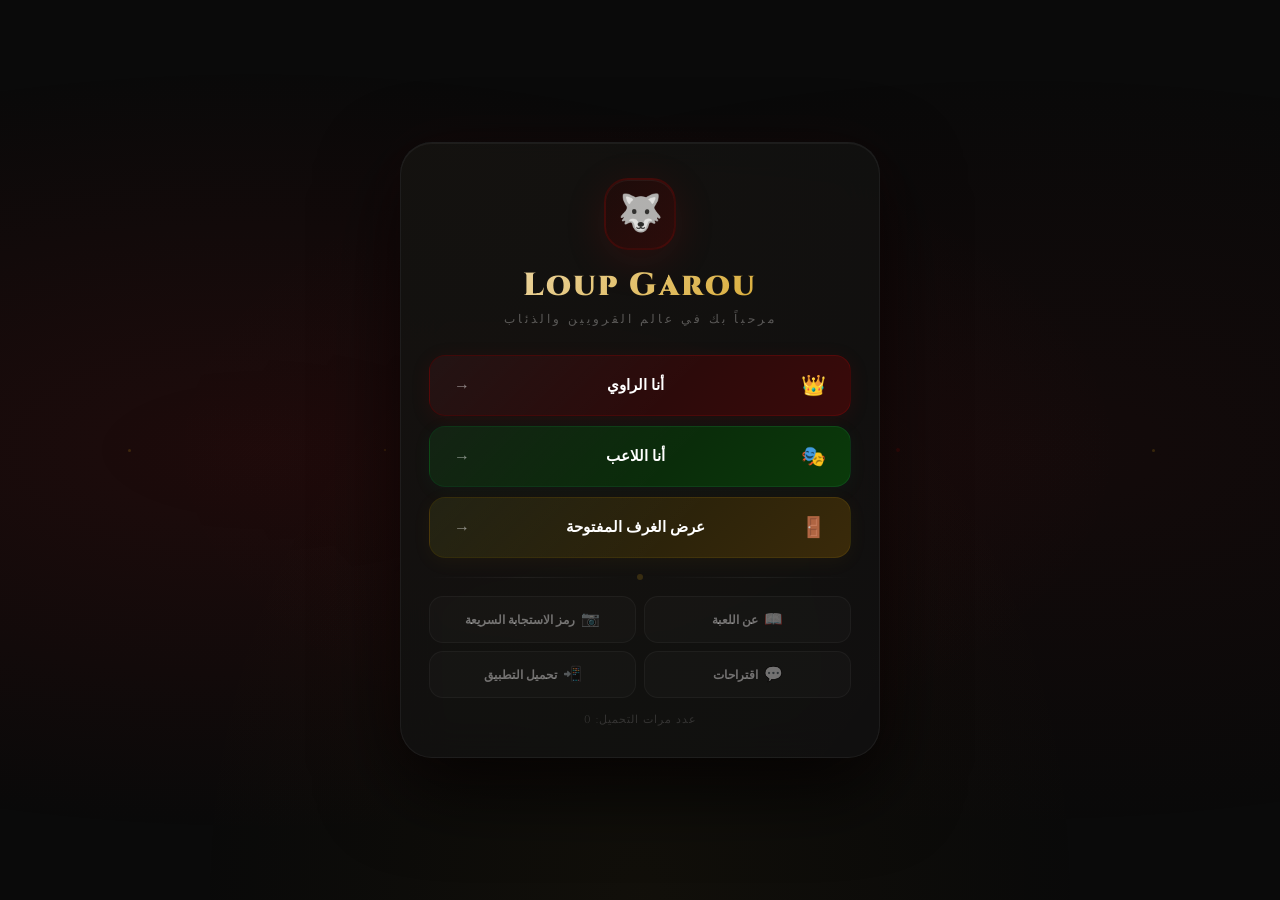
==== commit 24b0ea8f: "Update index.html" ====
--- a/index.html
+++ b/index.html
@@ -1,4 +1,4 @@
-<!DOCTYPE html>
+<!DOCTYPE html> 
 <html lang="ar" dir="rtl">
 <head>
   <meta charset="UTF-8" />
--- a/style.css
+++ b/style.css
@@ -1,4 +1,6 @@
-/* ===== التصميم الأساسي (أسود/أحمر) ===== */
+/* ============================================================
+   الأساسيات والعناصر العامة (تستخدمها كل الصفحات)
+   ============================================================ */
 * {
   margin: 0;
   padding: 0;
@@ -7,304 +9,1284 @@
 
 body {
   font-family: 'Cinzel', serif;
-  background: #000;
-  background-image: radial-gradient(circle at 20% 30%, #1a0a0a 0%, #000000 100%);
-  color: #f0e0c0;
+  background: #0a0a0a;
   min-height: 100vh;
-  padding: 15px;
+  display: flex;
+  justify-content: center;
+  align-items: center;
+  padding: 20px;
+  position: relative;
+  overflow-x: hidden;
+}
+
+body::before {
+  content: '';
+  position: fixed;
+  top: 0;
+  left: 0;
+  right: 0;
+  bottom: 0;
+  background:
+    radial-gradient(ellipse at 20% 50%, rgba(180, 20, 20, 0.12) 0%, transparent 60%),
+    radial-gradient(ellipse at 80% 50%, rgba(180, 20, 20, 0.06) 0%, transparent 60%),
+    radial-gradient(ellipse at 50% 100%, rgba(212, 160, 23, 0.04) 0%, transparent 50%);
+  z-index: 0;
+  pointer-events: none;
+}
+
+/* ============================================================
+   الجسيمات المتحركة (الخلفية)
+   ============================================================ */
+.particle {
+  position: fixed;
+  width: 3px;
+  height: 3px;
+  background: rgba(212, 160, 23, 0.2);
+  border-radius: 50%;
+  pointer-events: none;
+  animation: float 20s infinite linear;
+  z-index: 0;
+}
+.particle:nth-child(1) { left: 10%; animation-delay: 0s; }
+.particle:nth-child(2) { left: 30%; animation-delay: -3s; width: 2px; height: 2px; }
+.particle:nth-child(3) { left: 50%; animation-delay: -7s; }
+.particle:nth-child(4) { left: 70%; animation-delay: -11s; width: 4px; height: 4px; background: rgba(255, 0, 0, 0.12); }
+.particle:nth-child(5) { left: 90%; animation-delay: -15s; }
+
+@keyframes float {
+  0%   { transform: translateY(100vh) scale(0); opacity: 0; }
+  10%  { opacity: 1; }
+  90%  { opacity: 1; }
+  100% { transform: translateY(-10vh) scale(1); opacity: 0; }
+}
+
+/* ============================================================
+   الحاوية الرئيسية والبطاقة (جميع الصفحات)
+   ============================================================ */
+.main-container {
+  position: relative;
+  z-index: 1;
+  width: 100%;
+  max-width: 480px;
+  margin: 0 auto;
+}
+
+.app-card {
+  background: rgba(17, 17, 17, 0.92);
+  backdrop-filter: blur(20px);
+  -webkit-backdrop-filter: blur(20px);
+  border: 1px solid rgba(255, 255, 255, 0.06);
+  border-radius: 32px;
+  padding: 35px 28px 30px;
+  box-shadow: 0 30px 80px rgba(0, 0, 0, 0.8), 0 0 60px rgba(180, 20, 20, 0.06), inset 0 1px 0 rgba(255, 255, 255, 0.05);
+  position: relative;
+  overflow: hidden;
+}
+
+.app-card::before {
+  content: '';
+  position: absolute;
+  top: -50%;
+  left: -50%;
+  width: 200%;
+  height: 200%;
+  background: radial-gradient(ellipse at 30% 20%, rgba(212, 160, 23, 0.02) 0%, transparent 70%);
+  pointer-events: none;
+}
+
+/* ============================================================
+   رأس الصفحة (العنوان الموحد)
+   ============================================================ */
+.app-header {
+  text-align: center;
+  margin-bottom: 28px;
+}
+
+.app-icon {
+  width: 72px;
+  height: 72px;
+  background: linear-gradient(135deg, #1a0a0a 0%, #2a0a0a 100%);
+  border-radius: 24px;
+  display: flex;
+  align-items: center;
+  justify-content: center;
+  margin: 0 auto 14px;
+  border: 2px solid rgba(255, 0, 0, 0.12);
+  box-shadow: 0 10px 40px rgba(180, 20, 20, 0.15), inset 0 1px 0 rgba(255, 255, 255, 0.05);
+  font-size: 36px;
+  transition: 0.3s;
+}
+.app-icon:hover {
+  transform: scale(1.05) rotate(-5deg);
+  border-color: rgba(212, 160, 23, 0.2);
+}
+
+.app-title {
+  font-size: 32px;
+  font-weight: 900;
+  background: linear-gradient(135deg, #f0e0c0 0%, #d4a017 50%, #f0e0c0 100%);
+  background-size: 200% 200%;
+  -webkit-background-clip: text;
+  -webkit-text-fill-color: transparent;
+  animation: shimmer 4s ease-in-out infinite;
+  letter-spacing: 2px;
+}
+
+@keyframes shimmer {
+  0%, 100% { background-position: 0% 50%; }
+  50% { background-position: 100% 50%; }
+}
+
+.app-subtitle {
+  color: rgba(255, 255, 255, 0.3);
+  font-size: 12px;
+  letter-spacing: 3px;
+  margin-top: 4px;
+  font-weight: 400;
+}
+
+/* ============================================================
+   الأزرار الرئيسية (الصفحة الرئيسية - index)
+   ============================================================ */
+.btn-group {
   display: flex;
   flex-direction: column;
-  align-items: center;
-  justify-content: flex-start;
-}
-
-/* ===== الحاوية الرئيسية ===== */
-.container {
-  max-width: 500px;
+  gap: 10px;
+  margin-bottom: 16px;
+}
+
+.btn-main {
+  display: flex;
+  align-items: center;
+  justify-content: center;
+  gap: 14px;
+  padding: 16px 24px;
+  border-radius: 16px;
+  border: none;
+  font-family: 'Cinzel', serif;
+  font-size: 15px;
+  font-weight: 700;
+  cursor: pointer;
+  transition: all 0.3s cubic-bezier(0.4, 0, 0.2, 1);
+  color: #fff;
+  position: relative;
+  overflow: hidden;
   width: 100%;
-  margin: 0 auto;
-  background: #111;
-  border: 2px solid crimson;
-  border-radius: 16px;
-  padding: 25px 20px;
-  box-shadow: 0 0 30px rgba(255, 0, 0, 0.15);
-}
-
-h2 {
-  font-size: 28px;
-  color: crimson;
-  text-shadow: 0 0 10px red, 0 0 20px darkred;
+}
+.btn-main:active { transform: scale(0.97); }
+.btn-main .btn-icon { font-size: 20px; flex-shrink: 0; }
+.btn-main .btn-text { flex: 1; text-align: center; }
+.btn-main .btn-arrow { font-size: 16px; opacity: 0.5; transition: 0.3s; }
+.btn-main:hover .btn-arrow { opacity: 1; transform: translateX(-4px); }
+.btn-main::after {
+  content: '';
+  position: absolute;
+  inset: 0;
+  background: linear-gradient(135deg, rgba(255, 255, 255, 0.04) 0%, transparent 60%);
+  pointer-events: none;
+}
+
+.btn-host {
+  background: linear-gradient(135deg, #1a0a0a 0%, #3a0a0a 100%);
+  border: 1px solid rgba(255, 0, 0, 0.15);
+  box-shadow: 0 4px 20px rgba(180, 20, 20, 0.1);
+}
+.btn-host:hover {
+  transform: translateY(-2px);
+  box-shadow: 0 8px 40px rgba(180, 20, 20, 0.25);
+  border-color: rgba(255, 0, 0, 0.25);
+}
+
+.btn-player {
+  background: linear-gradient(135deg, #0a1a0a 0%, #0a3a0a 100%);
+  border: 1px solid rgba(46, 204, 113, 0.12);
+  box-shadow: 0 4px 20px rgba(46, 204, 113, 0.05);
+}
+.btn-player:hover {
+  transform: translateY(-2px);
+  box-shadow: 0 8px 40px rgba(46, 204, 113, 0.15);
+  border-color: rgba(46, 204, 113, 0.2);
+}
+
+.btn-rooms {
+  background: linear-gradient(135deg, #1a1a0a 0%, #3a2a0a 100%);
+  border: 1px solid rgba(212, 160, 23, 0.12);
+  box-shadow: 0 4px 20px rgba(212, 160, 23, 0.05);
+}
+.btn-rooms:hover {
+  transform: translateY(-2px);
+  box-shadow: 0 8px 40px rgba(212, 160, 23, 0.2);
+  border-color: rgba(212, 160, 23, 0.25);
+}
+
+.btn-exit-room {
+  display: none;
+  background: linear-gradient(135deg, #3a0a0a 0%, #5a0a0a 100%);
+  border: 1px solid rgba(255, 0, 0, 0.15);
+  color: #ff6b6b;
+}
+.btn-exit-room:hover {
+  transform: translateY(-2px);
+  box-shadow: 0 8px 40px rgba(180, 20, 20, 0.25);
+  border-color: rgba(255, 0, 0, 0.25);
+}
+.btn-exit-room .btn-icon { font-size: 18px; }
+
+/* ============================================================
+   أزرار ثانوية (جميع الصفحات)
+   ============================================================ */
+.secondary-actions {
+  display: flex;
+  gap: 8px;
+  margin-top: 10px;
+  flex-wrap: wrap;
+}
+.secondary-actions .btn-secondary,
+.btn-secondary {
+  flex: 1;
+  min-width: calc(50% - 4px);
+  padding: 12px 14px;
+  border-radius: 14px;
+  border: 1px solid rgba(255, 255, 255, 0.04);
+  background: rgba(255, 255, 255, 0.02);
+  color: rgba(255, 255, 255, 0.4);
+  font-family: 'Cinzel', serif;
+  font-size: 12px;
+  font-weight: 600;
+  cursor: pointer;
+  transition: all 0.3s;
+  display: flex;
+  align-items: center;
+  justify-content: center;
+  gap: 6px;
+  text-decoration: none;
+}
+.secondary-actions .btn-secondary:hover,
+.btn-secondary:hover {
+  background: rgba(255, 255, 255, 0.05);
+  color: rgba(255, 255, 255, 0.7);
+  border-color: rgba(255, 255, 255, 0.08);
+  transform: translateY(-1px);
+}
+.secondary-actions .btn-secondary .icon { font-size: 15px; }
+
+/* ============================================================
+   فواصل وروابط اجتماعية (index)
+   ============================================================ */
+.divider {
+  display: flex;
+  align-items: center;
+  gap: 16px;
+  margin: 16px 0;
+}
+.divider-line {
+  flex: 1;
+  height: 1px;
+  background: linear-gradient(90deg, transparent, rgba(255, 255, 255, 0.06), transparent);
+}
+.divider-dot {
+  width: 6px;
+  height: 6px;
+  background: rgba(212, 160, 23, 0.2);
+  border-radius: 50%;
+  flex-shrink: 0;
+}
+
+.social-section {
   text-align: center;
-  border-bottom: 2px solid #222;
-  padding-bottom: 12px;
-  margin-bottom: 20px;
-  letter-spacing: 2px;
-}
-
-/* ===== الأزرار ===== */
-.btn {
-  padding: 14px 20px;
-  border-radius: 10px;
-  border: none;
-  background: #2c2c2c;
-  color: #fff;
-  font-family: 'Cinzel', serif;
-  font-weight: bold;
-  cursor: pointer;
-  transition: 0.3s;
-  width: 100%;
+  margin: 16px 0 10px;
+  display: none;
+}
+.social-section .social-label {
+  color: rgba(255, 255, 255, 0.2);
+  font-size: 11px;
+  letter-spacing: 3px;
+  margin-bottom: 10px;
+  font-weight: 400;
+}
+.social-icons {
+  display: flex;
+  justify-content: center;
+  gap: 10px;
+  flex-wrap: wrap;
+}
+.social-icons a {
+  width: 42px;
+  height: 42px;
+  border-radius: 50%;
+  background: rgba(255, 255, 255, 0.03);
+  border: 1px solid rgba(255, 255, 255, 0.05);
+  display: flex;
+  align-items: center;
+  justify-content: center;
+  transition: all 0.3s cubic-bezier(0.4, 0, 0.2, 1);
+  text-decoration: none;
+}
+.social-icons a:hover {
+  transform: translateY(-3px) scale(1.08);
+  background: rgba(255, 255, 255, 0.06);
+  border-color: rgba(212, 160, 23, 0.15);
+  box-shadow: 0 8px 30px rgba(0, 0, 0, 0.3);
+}
+.social-icons a svg { width: 20px; height: 20px; filter: drop-shadow(0 2px 4px rgba(0, 0, 0, 0.2)); }
+
+.download-counter {
   text-align: center;
-  font-size: 16px;
-  box-shadow: 0 0 10px rgba(255, 0, 0, 0.1);
-}
-.btn:hover {
-  background: #3a3a3a;
-  box-shadow: 0 0 15px crimson;
-  transform: scale(1.02);
-}
-
-.btn-primary {
-  background: #2c2c2c;
-  color: #fff;
-}
-.btn-primary:hover {
-  background: #3a3a3a;
-}
-
-.btn-danger {
-  background: #a10d0d;
-  color: #fff;
-}
-.btn-danger:hover {
-  background: #8b0000;
-  box-shadow: 0 0 25px #8b0000;
-}
-
-.btn-install {
-  background: #a10d0d;
-  color: #fff;
-  font-size: 18px;
-}
-.btn-install:hover {
-  background: #8b0000;
-  box-shadow: 0 0 25px #8b0000;
-}
-
-.btn-suggest {
-  background: #2c2c2c;
-  color: #fff;
-}
-.btn-suggest:hover {
-  background: #3a3a3a;
-}
-
-/* ===== مجموعات الأزرار (لترتيب الصفحة) ===== */
-.btn-group {
-  display: flex;
-  flex-direction: column;
-  gap: 12px;
-  margin-top: 20px;
-}
-
-.footer-actions {
-  display: flex;
-  flex-direction: column;
-  gap: 12px;
-  margin-top: 15px;
-  max-width: 500px;
-  width: 100%;
-}
-
-/* ===== حقول الإدخال ===== */
-input,
-textarea {
-  width: 100%;
-  padding: 14px;
-  margin: 10px 0;
-  border-radius: 8px;
-  border: 1px solid #555;
-  background: #1a1a1a;
-  color: #fff;
-  font-family: 'Cinzel', serif;
-  font-size: 16px;
-}
-input:focus,
-textarea:focus {
-  border-color: crimson;
-  outline: none;
-  box-shadow: 0 0 15px rgba(255, 0, 0, 0.2);
-}
-
-/* ===== بطاقات اللاعبين (في تحكم الراوي) ===== */
-#players {
-  display: flex;
-  flex-direction: column;
-  gap: 15px;
-  padding-bottom: 100px;
-}
-
-.player-card {
-  background: #111;
-  border: 1px solid crimson;
-  border-radius: 12px;
-  padding: 15px 18px;
-  box-shadow: 0 0 12px rgba(255, 0, 0, 0.15);
-  transition: 0.3s;
-  display: flex;
-  align-items: center;
-  gap: 15px;
-  flex-wrap: wrap;
-}
-.player-card:hover {
-  border-color: #ff4444;
-  box-shadow: 0 0 20px rgba(255, 0, 0, 0.3);
-}
-
-.player-card .info {
-  display: flex;
-  align-items: center;
-  gap: 15px;
-  flex: 2;
-  min-width: 150px;
-}
-.player-card .avatar {
-  width: 60px;
-  height: 60px;
-  border-radius: 50%;
-  border: 2px solid crimson;
-  object-fit: cover;
-  background: #0d0805;
-}
-.player-card .details .name {
-  font-size: 22px;
-  color: #f2f2f2;
-  font-weight: 900;
-}
-.player-card .details .role {
-  font-size: 14px;
-  color: #ccc;
-}
-.player-card .details .role strong {
-  color: #fff;
-}
-
-.player-card .actions {
-  display: flex;
-  gap: 10px;
-  flex: 1;
-  justify-content: flex-end;
-  min-width: 160px;
-}
-.player-card .actions button {
-  padding: 10px 18px;
-  border: none;
-  border-radius: 8px;
-  background: #2c2c2c;
-  color: #fff;
-  font-family: 'Cinzel', serif;
-  font-weight: bold;
-  font-size: 16px;
-  cursor: pointer;
-  transition: 0.3s;
-  flex: 1;
-  min-width: 70px;
-  text-align: center;
-}
-.player-card .actions button:hover {
-  background: #3a3a3a;
-  box-shadow: 0 0 15px crimson;
-}
-.player-card .actions .kill {
-  background: #6b1a1a;
-  color: #fff;
-}
-.player-card .actions .kill:hover {
-  background: #8b0000;
-  box-shadow: 0 0 25px #8b0000;
-}
-.player-card .actions .infect {
-  background: #1a4a1a;
-  color: #fff;
-}
-.player-card .actions .infect:hover {
-  background: #2e7d32;
-  box-shadow: 0 0 25px #2e7d32;
-}
-
-.player-card.dead {
-  opacity: 0.6;
-  background: #1a1a1a;
-  border-color: #444;
-}
-.player-card.dead .name {
-  color: #888;
-}
-.player-card.dead .avatar {
-  border-color: #555;
-  filter: grayscale(1);
-}
-
-/* ===== نافذة منبثقة (مودال) ===== */
+  margin-top: 14px;
+  color: rgba(255, 255, 255, 0.15);
+  font-size: 11px;
+  letter-spacing: 1px;
+}
+
+/* ============================================================
+   النوافذ المنبثقة (مودالات عامة)
+   ============================================================ */
 .modal {
   display: none;
   position: fixed;
   top: 0;
   left: 0;
+  right: 0;
+  bottom: 0;
+  background: rgba(0, 0, 0, 0.85);
+  backdrop-filter: blur(20px);
+  -webkit-backdrop-filter: blur(20px);
+  z-index: 1000;
+  justify-content: center;
+  align-items: center;
+  padding: 20px;
+}
+.modal-content {
+  background: rgba(17, 17, 17, 0.95);
+  border: 1px solid rgba(255, 255, 255, 0.06);
+  border-radius: 28px;
+  padding: 30px 24px;
+  max-width: 520px;
+  width: 100%;
+  max-height: 85vh;
+  overflow-y: auto;
+  box-shadow: 0 40px 100px rgba(0, 0, 0, 0.8);
+}
+.modal-content::-webkit-scrollbar { width: 4px; }
+.modal-content::-webkit-scrollbar-track { background: rgba(255,255,255,0.02); border-radius: 10px; }
+.modal-content::-webkit-scrollbar-thumb { background: rgba(212,160,23,0.15); border-radius: 10px; }
+.modal-title {
+  font-size: 22px;
+  font-weight: 700;
+  text-align: center;
+  color: #f0e0c0;
+  margin-bottom: 6px;
+}
+.modal-subtitle {
+  color: rgba(255, 255, 255, 0.3);
+  font-size: 13px;
+  text-align: center;
+  margin-bottom: 16px;
+  font-weight: 400;
+}
+.modal-close-btn {
+  width: 100%;
+  padding: 14px;
+  border-radius: 14px;
+  border: 1px solid rgba(255, 255, 255, 0.04);
+  background: rgba(255, 255, 255, 0.02);
+  color: rgba(255, 255, 255, 0.4);
+  font-family: 'Cinzel', serif;
+  font-size: 14px;
+  font-weight: 600;
+  cursor: pointer;
+  transition: all 0.3s;
+  margin-top: 14px;
+}
+.modal-close-btn:hover {
+  background: rgba(255, 255, 255, 0.05);
+  color: rgba(255, 255, 255, 0.7);
+}
+.modal input, .modal textarea {
+  width: 100%;
+  padding: 12px 14px;
+  border-radius: 12px;
+  border: 1px solid rgba(255, 255, 255, 0.04);
+  background: rgba(255, 255, 255, 0.02);
+  color: #fff;
+  font-family: 'Cinzel', serif;
+  font-size: 14px;
+  transition: all 0.3s;
+  margin: 4px 0;
+}
+.modal input:focus, .modal textarea:focus {
+  outline: none;
+  border-color: rgba(212, 160, 23, 0.12);
+  background: rgba(255, 255, 255, 0.04);
+  box-shadow: 0 0 30px rgba(212, 160, 23, 0.02);
+}
+.modal textarea { min-height: 80px; resize: vertical; }
+.btn-primary-modal {
+  width: 100%;
+  padding: 14px;
+  border-radius: 14px;
+  border: none;
+  background: linear-gradient(135deg, #1a0a0a 0%, #3a0a0a 100%);
+  color: #fff;
+  font-family: 'Cinzel', serif;
+  font-size: 15px;
+  font-weight: 700;
+  cursor: pointer;
+  transition: all 0.3s;
+  border: 1px solid rgba(255, 0, 0, 0.1);
+  margin-top: 6px;
+}
+.btn-primary-modal:hover {
+  transform: translateY(-1px);
+  box-shadow: 0 8px 30px rgba(180, 20, 20, 0.12);
+}
+
+/* قائمة الغرف في المودال */
+.rooms-list {
+  display: flex;
+  flex-direction: column;
+  gap: 8px;
+  margin: 10px 0 14px;
+  max-height: 320px;
+  overflow-y: auto;
+}
+.rooms-list::-webkit-scrollbar { width: 4px; }
+.rooms-list::-webkit-scrollbar-track { background: rgba(255,255,255,0.02); border-radius: 10px; }
+.rooms-list::-webkit-scrollbar-thumb { background: rgba(212,160,23,0.12); border-radius: 10px; }
+.room-item {
+  background: rgba(255, 255, 255, 0.02);
+  border: 1px solid rgba(255, 255, 255, 0.04);
+  border-radius: 14px;
+  padding: 12px 16px;
+  display: flex;
+  align-items: center;
+  justify-content: space-between;
+  transition: all 0.3s;
+}
+.room-item:hover {
+  background: rgba(255, 255, 255, 0.04);
+  border-color: rgba(212, 160, 23, 0.08);
+}
+.room-item .info {
+  display: flex;
+  align-items: center;
+  gap: 12px;
+}
+.room-item .code {
+  color: #d4a017;
+  font-size: 18px;
+  font-weight: 700;
+  font-family: 'Cinzel', serif;
+  letter-spacing: 2px;
+}
+.room-item .players {
+  color: rgba(255, 255, 255, 0.3);
+  font-size: 13px;
+}
+.room-item .status {
+  font-size: 10px;
+  padding: 3px 12px;
+  border-radius: 20px;
+  font-weight: 600;
+  background: rgba(46, 204, 113, 0.08);
+  color: #66bb6a;
+  border: 1px solid rgba(46, 204, 113, 0.08);
+}
+.room-item .btn-join {
+  background: rgba(212, 160, 23, 0.08);
+  color: #d4a017;
+  border: 1px solid rgba(212, 160, 23, 0.1);
+  border-radius: 10px;
+  padding: 6px 16px;
+  font-family: 'Cinzel', serif;
+  font-size: 12px;
+  font-weight: 600;
+  cursor: pointer;
+  transition: all 0.3s;
+}
+.room-item .btn-join:hover {
+  background: rgba(212, 160, 23, 0.15);
+  transform: scale(1.02);
+  box-shadow: 0 4px 20px rgba(212, 160, 23, 0.05);
+}
+.rooms-refresh {
+  background: rgba(255, 255, 255, 0.02);
+  border: 1px solid rgba(255, 255, 255, 0.04);
+  border-radius: 30px;
+  padding: 8px 20px;
+  color: rgba(255, 255, 255, 0.4);
+  font-family: 'Cinzel', serif;
+  font-size: 12px;
+  cursor: pointer;
+  transition: all 0.3s;
+  display: inline-flex;
+  align-items: center;
+  gap: 6px;
+}
+.rooms-refresh:hover {
+  background: rgba(255, 255, 255, 0.05);
+  color: rgba(255, 255, 255, 0.7);
+}
+.no-rooms {
+  color: rgba(255, 255, 255, 0.15);
+  text-align: center;
+  padding: 30px 10px;
+  font-style: italic;
+  font-size: 14px;
+}
+
+/* محتوى "عن اللعبة" */
+.about-content {
+  color: rgba(255, 255, 255, 0.6);
+  font-size: 14px;
+  line-height: 1.8;
+}
+.about-content .highlight {
+  color: #d4a017;
+  font-weight: 700;
+}
+.about-content h4 {
+  color: #d4a017;
+  font-size: 16px;
+  margin: 14px 0 10px;
+}
+.about-content hr {
+  border: none;
+  border-top: 1px solid rgba(255, 255, 255, 0.04);
+  margin: 14px 0;
+}
+.about-content .how-to-play p {
+  margin-bottom: 10px;
+  font-size: 13px;
+}
+.about-content .how-to-play strong {
+  color: #d4a017;
+}
+.about-content .tip {
+  color: rgba(255, 255, 255, 0.2);
+  font-size: 12px;
+  text-align: center;
+  font-style: italic;
+  margin-top: 10px;
+}
+
+/* محتوى QR */
+.qr-content { text-align: center; }
+.qr-content .qr-image { margin: 14px 0; }
+.qr-content .qr-image img { max-width: 100%; border-radius: 16px; border: 1px solid rgba(255,255,255,0.04); }
+.qr-content .qr-message { color: rgba(255,255,255,0.5); font-size: 14px; line-height: 1.8; text-align: right; }
+.qr-content .qr-message strong { color: #d4a017; }
+.btn-download {
+  width: 100%;
+  padding: 14px;
+  border-radius: 14px;
+  border: none;
+  background: linear-gradient(135deg, #0a1a0a 0%, #0a3a0a 100%);
+  color: #fff;
+  font-family: 'Cinzel', serif;
+  font-size: 15px;
+  font-weight: 700;
+  cursor: pointer;
+  transition: all 0.3s;
+  border: 1px solid rgba(46, 204, 113, 0.1);
+  margin-top: 6px;
+}
+.btn-download:hover {
+  transform: translateY(-1px);
+  box-shadow: 0 8px 30px rgba(46, 204, 113, 0.1);
+}
+
+/* الإشعارات */
+.notice-container {
+  margin-top: 18px;
+  display: none;
+}
+.notice-box {
+  background: rgba(42, 26, 10, 0.5);
+  border: 1px solid rgba(212, 160, 23, 0.08);
+  border-radius: 16px;
+  padding: 14px 18px;
+  backdrop-filter: blur(10px);
+}
+.notice-box h4 { color: #d4a017; font-size: 15px; margin-bottom: 6px; }
+.notice-box p { color: rgba(255,255,255,0.5); font-size: 13px; line-height: 1.7; margin-bottom: 6px; }
+.notice-box .notice-image { text-align: center; margin: 8px 0; }
+.notice-box .notice-image img { max-width: 100%; border-radius: 10px; border: 1px solid rgba(255,255,255,0.04); }
+.notice-box .tip { color: rgba(255,255,255,0.15); font-size: 12px; text-align: center; font-style: italic; }
+
+/* ============================================================
+   الصفحة: الراوي (host.html)
+   ============================================================ */
+/* خيارات الخصوصية */
+.privacy-options {
+  display: flex;
+  gap: 10px;
+  margin-bottom: 14px;
+}
+.privacy-options .option {
+  flex: 1;
+  padding: 12px;
+  border-radius: 12px;
+  border: 2px solid rgba(255, 255, 255, 0.06);
+  background: rgba(255, 255, 255, 0.02);
+  text-align: center;
+  cursor: pointer;
+  transition: 0.3s;
+  color: rgba(255, 255, 255, 0.4);
+  font-family: 'Cinzel', serif;
+  font-size: 14px;
+  font-weight: bold;
+}
+.privacy-options .option:hover {
+  border-color: rgba(255, 255, 255, 0.1);
+}
+.privacy-options .option.selected {
+  border-color: #d4a017;
+  background: rgba(212, 160, 23, 0.05);
+  color: #d4a017;
+  box-shadow: 0 0 30px rgba(212, 160, 23, 0.03);
+}
+.privacy-options .option .icon { font-size: 28px; display: block; margin-bottom: 4px; }
+.privacy-options .option .desc {
+  font-size: 10px;
+  color: rgba(255, 255, 255, 0.2);
+  font-weight: normal;
+  display: block;
+  margin-top: 2px;
+}
+
+.btn-create {
+  width: 100%;
+  padding: 16px;
+  border-radius: 14px;
+  border: none;
+  background: linear-gradient(135deg, #1a0a0a 0%, #3a0a0a 100%);
+  color: #d4a017;
+  font-family: 'Cinzel', serif;
+  font-size: 18px;
+  font-weight: bold;
+  cursor: pointer;
+  transition: 0.3s;
+  border: 1px solid rgba(212, 160, 23, 0.1);
+}
+.btn-create:hover {
+  transform: scale(1.02);
+  box-shadow: 0 8px 40px rgba(212, 160, 23, 0.1);
+  border-color: rgba(212, 160, 23, 0.2);
+}
+.btn-create:disabled {
+  opacity: 0.5;
+  cursor: not-allowed;
+  transform: none !important;
+}
+
+/* عرض الغرفة بعد الإنشاء */
+.room-display {
+  background: rgba(13, 8, 5, 0.6);
+  border: 1px solid #d4a017;
+  border-radius: 16px;
+  padding: 16px;
+  text-align: center;
+  margin-bottom: 16px;
+  display: none;
+}
+.room-display .room-label {
+  color: rgba(255, 255, 255, 0.3);
+  font-size: 12px;
+  letter-spacing: 2px;
+}
+.room-display .room-code {
+  color: #d4a017;
+  font-size: 40px;
+  font-weight: 900;
+  letter-spacing: 10px;
+  font-family: 'Cinzel', serif;
+  margin: 6px 0;
+}
+.room-display .room-status {
+  color: rgba(255, 255, 255, 0.4);
+  font-size: 14px;
+}
+.room-display .privacy-badge {
+  display: inline-block;
+  margin-top: 6px;
+  padding: 4px 16px;
+  border-radius: 20px;
+  font-size: 12px;
+  font-weight: bold;
+}
+.room-display .privacy-badge.public {
+  background: rgba(46, 204, 113, 0.1);
+  color: #66bb6a;
+  border: 1px solid #66bb6a;
+}
+.room-display .privacy-badge.private {
+  background: rgba(255, 0, 0, 0.1);
+  color: #ff6b6b;
+  border: 1px solid #ff6b6b;
+}
+.room-display .copy-btn {
+  background: transparent;
+  border: 1px solid rgba(255, 255, 255, 0.1);
+  color: rgba(255, 255, 255, 0.5);
+  padding: 6px 18px;
+  border-radius: 30px;
+  cursor: pointer;
+  font-family: 'Cinzel', serif;
+  font-size: 13px;
+  transition: 0.3s;
+  margin-top: 8px;
+}
+.room-display .copy-btn:hover {
+  background: rgba(255, 255, 255, 0.05);
+  border-color: #d4a017;
+  color: #fff;
+}
+
+/* قسم ديسكورد (في host) */
+.discord-section {
+  background: rgba(255, 255, 255, 0.02);
+  border: 1px solid rgba(88, 101, 242, 0.2);
+  border-radius: 16px;
+  padding: 14px 16px;
+  margin-bottom: 16px;
+}
+.discord-section .discord-label {
+  color: #5865F2;
+  font-size: 14px;
+  font-weight: bold;
+  display: block;
+  margin-bottom: 8px;
+}
+.discord-section .discord-row {
+  display: flex;
+  gap: 10px;
+}
+.discord-section .discord-row input {
+  flex: 1;
+  padding: 10px 14px;
+  border-radius: 10px;
+  border: 1px solid rgba(255, 255, 255, 0.06);
+  background: rgba(255, 255, 255, 0.03);
+  color: #fff;
+  font-family: 'Cinzel', serif;
+  font-size: 14px;
+  direction: ltr;
+}
+.discord-section .discord-row input:focus {
+  outline: none;
+  border-color: #5865F2;
+  background: rgba(255, 255, 255, 0.05);
+}
+.discord-section .discord-row .btn-discord {
+  background: #5865F2;
+  color: #fff;
+  border: none;
+  border-radius: 10px;
+  padding: 10px 18px;
+  font-family: 'Cinzel', serif;
+  font-size: 13px;
+  font-weight: bold;
+  cursor: pointer;
+  transition: 0.3s;
+  white-space: nowrap;
+}
+.discord-section .discord-row .btn-discord:hover {
+  background: #4752C4;
+  box-shadow: 0 0 20px rgba(88, 101, 242, 0.2);
+}
+.discord-section .hint-text {
+  color: rgba(255, 255, 255, 0.2);
+  font-size: 12px;
+  margin-top: 6px;
+  text-align: center;
+}
+
+/* شبكة الأدوار (host) */
+.role-grid {
+  display: grid;
+  grid-template-columns: repeat(6, 1fr);
+  gap: 12px;
+  margin-top: 12px;
+  justify-items: center;
+}
+.role-circle {
+  width: 60px;
+  height: 60px;
+  border-radius: 50%;
+  border: 3px solid rgba(255, 255, 255, 0.06);
+  overflow: hidden;
+  cursor: pointer;
+  transition: 0.3s;
+  background: rgba(255, 255, 255, 0.02);
+  display: flex;
+  align-items: center;
+  justify-content: center;
+  position: relative;
+}
+.role-circle img {
   width: 100%;
   height: 100%;
-  background: rgba(0, 0, 0, 0.85);
-  z-index: 1000;
+  object-fit: cover;
+}
+.role-circle:hover {
+  border-color: rgba(212, 160, 23, 0.2);
+  transform: scale(1.05);
+}
+.role-circle .role-name-tooltip {
+  position: absolute;
+  bottom: -24px;
+  left: 50%;
+  transform: translateX(-50%);
+  background: rgba(0, 0, 0, 0.8);
+  color: rgba(255, 255, 255, 0.6);
+  font-size: 9px;
+  padding: 2px 8px;
+  border-radius: 8px;
+  white-space: nowrap;
+  opacity: 0;
+  transition: 0.3s;
+  pointer-events: none;
+  font-family: 'Cinzel', serif;
+}
+.role-circle:hover .role-name-tooltip { opacity: 1; }
+.role-circle.selected {
+  border-color: #d4a017;
+  box-shadow: 0 0 30px rgba(212, 160, 23, 0.15);
+  transform: scale(1.08);
+}
+.role-circle .check-mark {
+  position: absolute;
+  top: -6px;
+  right: -6px;
+  background: #d4a017;
+  color: #000;
+  border-radius: 50%;
+  width: 20px;
+  height: 20px;
+  font-size: 12px;
+  display: none;
+  align-items: center;
   justify-content: center;
-  align-items: center;
-}
-.modal-content {
-  background: #111;
-  border: 2px solid crimson;
-  border-radius: 16px;
-  padding: 30px 25px;
-  max-width: 450px;
+  font-weight: bold;
+  border: 2px solid #000;
+}
+.role-circle.selected .check-mark { display: flex; }
+
+.role-description-box {
+  background: rgba(13, 8, 5, 0.4);
+  border: 1px solid rgba(212, 160, 23, 0.1);
+  border-radius: 12px;
+  padding: 12px 16px;
+  margin-top: 12px;
+  min-height: 50px;
+  color: rgba(255, 255, 255, 0.7);
+  font-size: 14px;
+  line-height: 1.7;
+  text-align: right;
+  transition: 0.3s;
+  display: none;
+}
+.role-description-box .desc-title {
+  color: #d4a017;
+  font-weight: bold;
+  font-size: 16px;
+  display: block;
+  margin-bottom: 4px;
+}
+.role-description-box .desc-text { color: rgba(255, 255, 255, 0.6); }
+.role-description-box .empty-desc { color: rgba(255, 255, 255, 0.2); font-style: italic; }
+
+/* عدادات الأدوار (host) */
+.counter-group {
+  display: flex;
+  gap: 40px;
+  flex-wrap: wrap;
+  margin: 12px 0;
+  justify-content: center;
+}
+.counter-item {
+  display: flex;
+  flex-direction: column;
+  align-items: center;
+  gap: 8px;
+}
+.counter-circle {
+  width: 100px;
+  height: 100px;
+  border-radius: 50%;
+  border: 2px solid rgba(255, 255, 255, 0.06);
+  overflow: hidden;
+  background: rgba(255, 255, 255, 0.02);
+  transition: 0.3s;
+}
+.counter-circle img {
+  width: 100%;
+  height: 100%;
+  object-fit: cover;
+}
+.counter-circle:hover {
+  border-color: rgba(212, 160, 23, 0.15);
+}
+.counter-item input {
+  width: 60px;
+  text-align: center;
+  background: rgba(255, 255, 255, 0.02);
+  border: 2px solid rgba(255, 255, 255, 0.06);
+  border-radius: 10px;
+  color: #fff;
+  font-size: 18px;
+  padding: 6px 10px;
+  font-family: 'Cinzel', serif;
+  transition: 0.3s;
+}
+.counter-item input:focus {
+  border-color: #d4a017;
+  outline: none;
+  background: rgba(255, 255, 255, 0.04);
+}
+
+/* مطابقة العداد (host) */
+.match-counter {
+  background: rgba(255, 255, 255, 0.02);
+  border: 1px solid rgba(255, 255, 255, 0.06);
+  border-radius: 12px;
+  padding: 12px 16px;
+  margin-top: 10px;
+  display: flex;
+  justify-content: space-between;
+  align-items: center;
+  flex-wrap: wrap;
+  gap: 10px;
+}
+.match-counter .info {
+  display: flex;
+  gap: 20px;
+  flex-wrap: wrap;
+}
+.match-counter .info span {
+  color: rgba(255, 255, 255, 0.4);
+  font-size: 14px;
+}
+.match-counter .info .count {
+  color: #d4a017;
+  font-weight: bold;
+  font-size: 18px;
+}
+.match-counter .status {
+  font-size: 14px;
+  font-weight: bold;
+  padding: 4px 14px;
+  border-radius: 20px;
+}
+.match-counter .status.ready {
+  background: rgba(46, 204, 113, 0.1);
+  color: #66bb6a;
+  border: 1px solid #66bb6a;
+}
+.match-counter .status.not-ready {
+  background: rgba(255, 0, 0, 0.08);
+  color: #ff6b6b;
+  border: 1px solid #ff6b6b;
+}
+
+/* قائمة اللاعبين (host) */
+.player-list {
+  margin-top: 10px;
+}
+.player-item {
+  background: rgba(255, 255, 255, 0.02);
+  border: 1px solid rgba(255, 255, 255, 0.04);
+  border-radius: 10px;
+  padding: 8px 14px;
+  margin-bottom: 6px;
+  display: flex;
+  justify-content: space-between;
+  align-items: center;
+}
+.player-item .name {
+  color: rgba(255, 255, 255, 0.8);
+  font-size: 16px;
+}
+.player-item .badge {
+  background: rgba(255, 255, 255, 0.04);
+  padding: 2px 12px;
+  border-radius: 20px;
+  font-size: 12px;
+  color: rgba(255, 255, 255, 0.4);
+}
+
+/* أزرار عامة في host */
+.btn {
+  padding: 12px 18px;
+  border-radius: 12px;
+  border: none;
+  background: rgba(255, 255, 255, 0.02);
+  color: #fff;
+  font-family: 'Cinzel', serif;
+  font-weight: bold;
+  cursor: pointer;
+  transition: 0.3s;
+  font-size: 14px;
+  border: 1px solid rgba(255, 255, 255, 0.04);
+}
+.btn:hover {
+  background: rgba(255, 255, 255, 0.05);
+  transform: translateY(-1px);
+}
+.btn-success {
+  background: rgba(46, 204, 113, 0.08);
+  border-color: rgba(46, 204, 113, 0.1);
+  color: #66bb6a;
+}
+.btn-success:hover {
+  background: rgba(46, 204, 113, 0.12);
+  box-shadow: 0 8px 30px rgba(46, 204, 113, 0.05);
+}
+.btn-danger {
+  background: rgba(255, 0, 0, 0.05);
+  border-color: rgba(255, 0, 0, 0.1);
+  color: #ff6b6b;
+}
+.btn-danger:hover {
+  background: rgba(255, 0, 0, 0.08);
+}
+.flex {
+  display: flex;
+  gap: 10px;
+  flex-wrap: wrap;
+}
+.flex .btn { flex: 1; }
+.hidden { display: none !important; }
+.start-btn-wrapper { margin-top: 16px; }
+.start-btn-wrapper .btn { font-size: 18px; padding: 16px; width: 100%; }
+
+/* ============================================================
+   الصفحة: اللاعب (player.html)
+   ============================================================ */
+.suggest-fab {
+  position: fixed;
+  top: 20px;
+  z-index: 999;
+  width: 48px;
+  height: 48px;
+  border-radius: 50%;
+  background: rgba(255, 255, 255, 0.03);
+  border: 2px solid rgba(255, 0, 0, 0.15);
+  color: #fff;
+  font-size: 22px;
+  cursor: pointer;
+  transition: 0.3s;
+  display: flex;
+  align-items: center;
+  justify-content: center;
+  box-shadow: 0 0 20px rgba(255, 0, 0, 0.05);
+  font-family: 'Cinzel', serif;
+  touch-action: manipulation;
+  user-select: none;
+  left: 20px;
+}
+.suggest-fab:hover {
+  background: rgba(255, 255, 255, 0.05);
+  transform: scale(1.1);
+  box-shadow: 0 0 30px rgba(255, 0, 0, 0.1);
+}
+.suggest-fab:active { transform: scale(0.95); }
+
+/* إشعارات الموت */
+#deathNotificationsContainer {
+  position: fixed;
+  top: 75px;
+  left: 50%;
+  transform: translateX(-50%);
+  z-index: 998;
   width: 90%;
+  max-width: 500px;
+  display: none;
+  flex-direction: column;
+  gap: 6px;
+  pointer-events: none;
+}
+#deathNotificationsContainer .death-notification {
+  background: rgba(26, 10, 10, 0.9);
+  border: 2px solid #ff1a1a;
+  border-radius: 10px;
+  padding: 10px 16px;
+  display: flex;
+  justify-content: space-between;
+  align-items: center;
+  pointer-events: auto;
+  animation: slideDownDeath 0.4s ease;
+  box-shadow: 0 0 30px rgba(255, 0, 0, 0.15);
+}
+#deathNotificationsContainer .death-notification .death-text {
+  color: #ff6b6b;
+  font-size: 14px;
+  font-weight: bold;
+  font-family: 'Cinzel', serif;
+  flex: 1;
+}
+#deathNotificationsContainer .death-notification .death-close {
+  background: rgba(107, 26, 26, 0.8);
   color: #fff;
-  box-shadow: 0 0 50px rgba(255, 0, 0, 0.3);
-}
-.modal-content h3 {
-  color: crimson;
-  font-size: 24px;
-  margin-bottom: 10px;
-  text-shadow: 0 0 10px red;
-}
-.modal-content p {
-  color: #ccc;
+  border: none;
+  border-radius: 6px;
+  padding: 2px 12px;
+  font-family: 'Cinzel', serif;
+  font-size: 12px;
+  cursor: pointer;
+  transition: 0.3s;
+}
+#deathNotificationsContainer .death-notification .death-close:hover {
+  background: #8b0000;
+  box-shadow: 0 0 15px #8b0000;
+}
+@keyframes slideDownDeath {
+  from { opacity: 0; transform: translateY(-20px); }
+  to { opacity: 1; transform: translateY(0); }
+}
+
+/* إشعارات الراوي */
+#narratorNotifications {
+  position: fixed;
+  top: 130px;
+  left: 50%;
+  transform: translateX(-50%);
+  z-index: 997;
+  width: 90%;
+  max-width: 500px;
+  display: flex;
+  flex-direction: column;
+  gap: 6px;
+  pointer-events: none;
+}
+#narratorNotifications .narrator-notif {
+  background: rgba(42, 26, 10, 0.9);
+  border: 2px solid #d4a017;
+  border-radius: 10px;
+  padding: 10px 16px;
+  display: flex;
+  justify-content: space-between;
+  align-items: center;
+  pointer-events: auto;
+  animation: slideDownNotif 0.4s ease;
+  box-shadow: 0 0 30px rgba(212, 160, 23, 0.1);
+}
+#narratorNotifications .narrator-notif .notif-text {
+  color: #f0e0c0;
   font-size: 14px;
-  margin-bottom: 15px;
-}
-
-/* ===== صفحة اللاعب (دوره) ===== */
-#roleBox {
-  background: #111;
-  border: 1px solid crimson;
+  font-weight: bold;
+  font-family: 'Cinzel', serif;
+  flex: 1;
+  margin-left: 10px;
+}
+#narratorNotifications .narrator-notif .notif-icon {
+  color: #d4a017;
+  font-size: 18px;
+  margin-left: 8px;
+}
+#narratorNotifications .narrator-notif .notif-close {
+  background: rgba(107, 26, 26, 0.8);
+  color: #fff;
+  border: none;
+  border-radius: 6px;
+  padding: 2px 12px;
+  font-family: 'Cinzel', serif;
+  font-size: 12px;
+  cursor: pointer;
+  transition: 0.3s;
+}
+#narratorNotifications .narrator-notif .notif-close:hover {
+  background: #8b0000;
+  box-shadow: 0 0 15px #8b0000;
+}
+@keyframes slideDownNotif {
+  from { opacity: 0; transform: translateY(-20px); }
+  to { opacity: 1; transform: translateY(0); }
+}
+
+/* أزرار الإجراءات (player) */
+.action-buttons-row {
+  display: flex;
+  gap: 8px;
+  margin-top: 12px;
+  flex-wrap: wrap;
+  justify-content: center;
+}
+.action-buttons-row .btn {
+  flex: 0 1 auto;
+  min-width: 50px;
+  width: 54px;
+  height: 48px;
+  padding: 0;
+  font-size: 20px;
+  text-align: center;
+  border-radius: 10px;
+  border: none;
+  font-family: 'Cinzel', serif;
+  cursor: pointer;
+  transition: 0.3s;
+  display: flex;
+  align-items: center;
+  justify-content: center;
+  line-height: 1;
+  background: rgba(255, 255, 255, 0.02);
+  color: #fff;
+  border: 1px solid rgba(255, 255, 255, 0.06);
+}
+.action-buttons-row .btn:hover {
+  transform: scale(1.08);
+  background: rgba(255, 255, 255, 0.05);
+}
+.action-buttons-row .btn-hide { border-color: rgba(255, 255, 255, 0.06); }
+.action-buttons-row .btn-hide:hover { border-color: rgba(255, 255, 255, 0.1); }
+.action-buttons-row .btn-suicide {
+  border-color: rgba(255, 0, 0, 0.15);
+  color: #ff6b6b;
+}
+.action-buttons-row .btn-suicide:hover {
+  background: rgba(255, 0, 0, 0.05);
+  border-color: rgba(255, 0, 0, 0.2);
+}
+.action-buttons-row .btn-message {
+  border-color: rgba(212, 160, 23, 0.15);
+  color: #d4a017;
+}
+.action-buttons-row .btn-message:hover {
+  background: rgba(212, 160, 23, 0.05);
+  border-color: rgba(212, 160, 23, 0.2);
+}
+
+.btn-show-card {
+  width: 100%;
+  padding: 12px;
+  font-size: 16px;
+  background: rgba(255, 255, 255, 0.02);
+  color: #fff;
+  border: 1px solid rgba(255, 255, 255, 0.06);
   border-radius: 12px;
-  padding: 20px;
-  margin-top: 20px;
-}
-#roleBox .role-name {
-  font-size: 22px;
-  color: crimson;
-  margin: 10px 0;
-  text-shadow: 0 0 10px red;
-}
-#roleBox .role-image-wrapper {
+  cursor: pointer;
+  transition: 0.3s;
+  font-family: 'Cinzel', serif;
+}
+.btn-show-card:hover {
+  background: rgba(255, 255, 255, 0.05);
+  border-color: rgba(212, 160, 23, 0.1);
+  box-shadow: 0 0 30px rgba(212, 160, 23, 0.02);
+}
+
+.role-image-wrapper {
   position: relative;
   width: 100%;
   max-width: 300px;
   margin: 10px auto;
 }
-#roleBox .role-image-wrapper img.role-img {
+.role-image-wrapper img.role-img {
   width: 100%;
   border-radius: 12px;
-  border: 2px solid crimson;
-}
-#roleBox .role-image-wrapper img.blood-overlay {
+  border: 2px solid rgba(255, 0, 0, 0.1);
+}
+.role-image-wrapper img.blood-overlay {
   position: absolute;
   top: 0;
   left: 0;
@@ -313,73 +1295,996 @@
   object-fit: contain;
   pointer-events: none;
 }
+.role-description {
+  background: rgba(255, 255, 255, 0.02);
+  border: 1px solid rgba(255, 255, 255, 0.04);
+  border-radius: 10px;
+  padding: 10px 12px;
+  margin-top: 10px;
+  color: rgba(255, 255, 255, 0.5);
+  font-size: 13px;
+  line-height: 1.5;
+  text-align: center;
+  font-family: 'Cinzel', serif;
+  letter-spacing: 0.3px;
+}
+.role-description strong { color: #d4a017; }
+
+.role-name {
+  font-size: 20px;
+  font-weight: bold;
+  text-align: center;
+  margin-bottom: 10px;
+  color: #d4a017;
+}
+.role-name.role-name-infected {
+  color: #2ecc71 !important;
+  text-shadow: 0 0 20px rgba(46, 204, 113, 0.15);
+}
+.role-name.role-name-wolf-converted {
+  color: #66bb6a !important;
+  text-shadow: 0 0 20px rgba(102, 187, 106, 0.15);
+}
+
+/* غرفة الذئاب (player) */
+#wolfChatContainer {
+  margin-top: 15px;
+  background: rgba(13, 8, 5, 0.6);
+  border: 2px solid rgba(255, 0, 0, 0.15);
+  border-radius: 12px;
+  padding: 12px;
+  display: none;
+}
+#wolfChatContainer .wolf-title {
+  display: flex;
+  justify-content: space-between;
+  align-items: center;
+  margin-bottom: 10px;
+}
+#wolfChatContainer .wolf-title span {
+  color: #ff1a1a;
+  font-size: 16px;
+  font-weight: bold;
+}
+#wolfChatContainer .wolf-title small {
+  color: rgba(255, 255, 255, 0.2);
+  font-size: 11px;
+}
+
+.wolf-vote-section {
+  background: rgba(26, 10, 10, 0.5);
+  border: 1px solid rgba(255, 0, 0, 0.1);
+  border-radius: 8px;
+  padding: 8px 12px;
+  margin-bottom: 10px;
+}
+.wolf-vote-label {
+  color: #ff6b6b;
+  font-size: 11px;
+  font-weight: bold;
+  margin-bottom: 4px;
+  font-family: 'Cinzel', serif;
+}
+.wolf-vote-row {
+  display: flex;
+  gap: 6px;
+}
+.wolf-vote-row input {
+  flex: 1;
+  padding: 6px 10px;
+  border-radius: 6px;
+  border: 1px solid rgba(255, 255, 255, 0.06);
+  background: rgba(255, 255, 255, 0.02);
+  color: #fff;
+  font-family: 'Cinzel', serif;
+  font-size: 13px;
+  height: 34px;
+}
+.wolf-vote-row input:focus {
+  border-color: #ff1a1a;
+  outline: none;
+  background: rgba(255, 255, 255, 0.04);
+}
+.wolf-vote-row input::placeholder {
+  color: rgba(255, 255, 255, 0.2);
+  font-size: 12px;
+}
+.wolf-vote-btn-small {
+  background: rgba(139, 0, 0, 0.6);
+  color: #fff;
+  border: none;
+  border-radius: 6px;
+  padding: 6px 14px;
+  font-family: 'Cinzel', serif;
+  font-weight: bold;
+  font-size: 12px;
+  cursor: pointer;
+  transition: 0.3s;
+  height: 34px;
+  white-space: nowrap;
+}
+.wolf-vote-btn-small:hover {
+  background: rgba(170, 0, 0, 0.6);
+  box-shadow: 0 0 15px rgba(139, 0, 0, 0.2);
+}
+
+.wolf-chat-section {
+  background: rgba(13, 8, 5, 0.6);
+  border: 1px solid rgba(255, 0, 0, 0.1);
+  border-radius: 8px;
+  padding: 10px;
+}
+.wolf-chat-label {
+  color: #ff1a1a;
+  font-size: 13px;
+  font-weight: bold;
+  margin-bottom: 6px;
+  font-family: 'Cinzel', serif;
+}
+#wolfMessagesList {
+  max-height: 180px;
+  overflow-y: auto;
+  background: rgba(255, 255, 255, 0.02);
+  border-radius: 6px;
+  padding: 8px;
+  margin-bottom: 8px;
+  scrollbar-width: thin;
+}
+#wolfMessagesList::-webkit-scrollbar { width: 4px; }
+#wolfMessagesList::-webkit-scrollbar-track { background: rgba(255, 255, 255, 0.02); border-radius: 10px; }
+#wolfMessagesList::-webkit-scrollbar-thumb { background: rgba(255, 0, 0, 0.15); border-radius: 10px; }
+#wolfMessagesList .wolf-msg {
+  padding: 4px 0;
+  border-bottom: 1px solid rgba(255, 255, 255, 0.02);
+  color: rgba(255, 255, 255, 0.5);
+  font-size: 13px;
+}
+#wolfMessagesList .wolf-msg .wolf-name {
+  color: #ff6b6b;
+  font-weight: bold;
+}
+#wolfMessagesList .wolf-msg .wolf-time {
+  color: rgba(255, 255, 255, 0.15);
+  font-size: 10px;
+  float: left;
+  direction: ltr;
+}
+
+.wolf-input-row {
+  display: flex;
+  gap: 8px;
+}
+.wolf-input-row input {
+  flex: 1;
+  padding: 8px 12px;
+  border-radius: 6px;
+  border: 1px solid rgba(255, 255, 255, 0.06);
+  background: rgba(255, 255, 255, 0.02);
+  color: #fff;
+  font-family: 'Cinzel', serif;
+  font-size: 13px;
+}
+.wolf-input-row input:focus {
+  border-color: #ff1a1a;
+  outline: none;
+  background: rgba(255, 255, 255, 0.04);
+}
+.wolf-input-row input::placeholder {
+  color: rgba(255, 255, 255, 0.15);
+  font-size: 12px;
+}
+.wolf-input-row button {
+  background: rgba(255, 0, 0, 0.15);
+  color: #fff;
+  border: none;
+  border-radius: 6px;
+  padding: 8px 16px;
+  font-family: 'Cinzel', serif;
+  font-weight: bold;
+  cursor: pointer;
+  transition: 0.3s;
+}
+.wolf-input-row button:hover {
+  background: rgba(255, 0, 0, 0.2);
+  box-shadow: 0 0 15px rgba(255, 0, 0, 0.05);
+}
+
+/* قسم ديسكورد (player) */
+.discord-player-section {
+  background: rgba(255, 255, 255, 0.02);
+  border: 1px solid rgba(88, 101, 242, 0.15);
+  border-radius: 12px;
+  padding: 15px;
+  margin-top: 15px;
+}
+.discord-player-section .title {
+  color: #5865F2;
+  font-size: 16px;
+  display: flex;
+  align-items: center;
+  gap: 8px;
+}
+.discord-player-section .link-box {
+  display: flex;
+  gap: 10px;
+  align-items: center;
+  flex-wrap: wrap;
+  background: rgba(13, 13, 13, 0.4);
+  padding: 10px;
+  border-radius: 8px;
+  margin-top: 8px;
+  border: 1px solid rgba(255, 255, 255, 0.04);
+}
+.discord-player-section .link-box input {
+  flex: 1;
+  background: transparent;
+  border: none;
+  color: rgba(255, 255, 255, 0.5);
+  font-family: 'Cinzel', serif;
+  font-size: 13px;
+  padding: 5px;
+  min-width: 120px;
+  direction: ltr;
+}
+.discord-player-section .link-box input:focus { outline: none; }
+.discord-player-section .btn-discord-join {
+  background: #5865F2;
+  color: #fff;
+  border: none;
+  padding: 8px 16px;
+  border-radius: 8px;
+  font-family: 'Cinzel', serif;
+  font-weight: bold;
+  cursor: pointer;
+  transition: 0.3s;
+  font-size: 14px;
+}
+.discord-player-section .btn-discord-join:hover {
+  background: #4752C4;
+  box-shadow: 0 0 15px rgba(88, 101, 242, 0.15);
+}
+
+/* نماذج الدخول (player) */
+.join-form-buttons {
+  display: flex;
+  gap: 10px;
+  flex-wrap: wrap;
+  margin-top: 10px;
+}
+.join-form-buttons .btn {
+  flex: 1;
+  min-width: 100px;
+  padding: 14px;
+  border-radius: 12px;
+  border: none;
+  font-family: 'Cinzel', serif;
+  font-weight: bold;
+  cursor: pointer;
+  transition: 0.3s;
+  font-size: 14px;
+}
+.btn-primary {
+  background: rgba(212, 160, 23, 0.08);
+  color: #d4a017;
+  border: 1px solid rgba(212, 160, 23, 0.1);
+}
+.btn-primary:hover {
+  background: rgba(212, 160, 23, 0.12);
+  box-shadow: 0 8px 30px rgba(212, 160, 23, 0.05);
+}
+
+.input-group {
+  margin-bottom: 12px;
+}
+.input-group input {
+  width: 100%;
+  padding: 14px;
+  border-radius: 12px;
+  border: 1px solid rgba(255, 255, 255, 0.06);
+  background: rgba(255, 255, 255, 0.02);
+  color: #fff;
+  font-family: 'Cinzel', serif;
+  font-size: 14px;
+  transition: 0.3s;
+}
+.input-group input:focus {
+  outline: none;
+  border-color: rgba(212, 160, 23, 0.15);
+  background: rgba(255, 255, 255, 0.04);
+  box-shadow: 0 0 30px rgba(212, 160, 23, 0.02);
+}
+.input-group input::placeholder {
+  color: rgba(255, 255, 255, 0.15);
+}
+.room-code-field-hidden { display: none !important; }
+
+#status {
+  text-align: center;
+  margin: 20px 0;
+}
+#status .waiting-text {
+  color: rgba(255, 255, 255, 0.3);
+  font-size: 16px;
+}
+#status .leave-btn {
+  margin-top: 15px;
+  padding: 12px 24px;
+  border-radius: 12px;
+  border: 1px solid rgba(255, 0, 0, 0.1);
+  background: rgba(255, 0, 0, 0.05);
+  color: #ff6b6b;
+  font-family: 'Cinzel', serif;
+  font-weight: bold;
+  cursor: pointer;
+  transition: 0.3s;
+  font-size: 14px;
+}
+#status .leave-btn:hover {
+  background: rgba(255, 0, 0, 0.08);
+  box-shadow: 0 0 30px rgba(255, 0, 0, 0.05);
+}
+
+.error-msg {
+  color: #ff6b6b;
+  font-size: 14px;
+  text-align: center;
+  margin-top: 8px;
+  display: none;
+  font-family: 'Cinzel', serif;
+  padding: 8px 12px;
+  background: rgba(255, 0, 0, 0.05);
+  border-radius: 10px;
+  border: 1px solid rgba(255, 0, 0, 0.05);
+}
+.error-msg.show { display: block; }
+
+/* إشعار الطرد */
+#kickedNotification {
+  display: none;
+  position: fixed;
+  top: 50%;
+  left: 50%;
+  transform: translate(-50%, -50%);
+  background: rgba(26, 10, 10, 0.95);
+  border: 2px solid #ff1a1a;
+  border-radius: 16px;
+  padding: 30px 25px;
+  max-width: 400px;
+  width: 90%;
+  text-align: center;
+  z-index: 2000;
+  box-shadow: 0 0 60px rgba(255, 0, 0, 0.15);
+  animation: kickPulse 0.5s ease;
+}
+@keyframes kickPulse {
+  0% { transform: translate(-50%, -50%) scale(0.8); opacity: 0; }
+  50% { transform: translate(-50%, -50%) scale(1.05); }
+  100% { transform: translate(-50%, -50%) scale(1); opacity: 1; }
+}
+#kickedNotification .kick-icon { font-size: 60px; display: block; margin-bottom: 10px; }
+#kickedNotification .kick-title {
+  color: #ff6b6b;
+  font-size: 22px;
+  font-weight: bold;
+  font-family: 'Cinzel', serif;
+}
+#kickedNotification .kick-text {
+  color: rgba(255, 255, 255, 0.5);
+  font-size: 16px;
+  margin: 12px 0;
+  font-family: 'Cinzel', serif;
+}
+#kickedNotification .kick-btn {
+  background: rgba(139, 0, 0, 0.6);
+  color: #fff;
+  border: none;
+  border-radius: 10px;
+  padding: 12px 30px;
+  font-family: 'Cinzel', serif;
+  font-size: 16px;
+  font-weight: bold;
+  cursor: pointer;
+  transition: 0.3s;
+}
+#kickedNotification .kick-btn:hover {
+  background: rgba(170, 0, 0, 0.6);
+  box-shadow: 0 0 25px rgba(139, 0, 0, 0.15);
+}
+
 #skull {
   font-size: 80px;
-  color: #8b0000;
+  text-align: center;
+  margin: 20px 0;
 }
 #death-text {
-  color: #e74c3c;
-  font-weight: bold;
+  color: rgba(255, 255, 255, 0.5);
+  text-align: center;
+  font-size: 16px;
+  font-family: 'Cinzel', serif;
+}
+
+/* شريط الوقت (player) */
+#timeStatusBar {
+  background: rgba(13, 8, 5, 0.6);
+  border: 2px solid rgba(212, 160, 23, 0.2);
+  border-radius: 10px;
+  padding: 8px 16px;
+  margin-bottom: 15px;
+  text-align: center;
+  font-family: 'Cinzel', serif;
+  font-size: 16px;
+  font-weight: bold;
+  transition: 0.3s;
+  display: none;
+}
+#timeStatusBar.day {
+  color: #d4a017;
+  border-color: #d4a017;
+  background: rgba(42, 26, 10, 0.4);
+  box-shadow: 0 0 20px rgba(212, 160, 23, 0.05);
+}
+#timeStatusBar.night {
+  color: #4a4aff;
+  border-color: #4a4aff;
+  background: rgba(10, 10, 42, 0.4);
+  box-shadow: 0 0 20px rgba(74, 74, 255, 0.05);
+}
+#timeStatusBar .time-icon { margin-left: 8px; }
+
+/* ============================================================
+   الصفحة: تحكم الراوي (host-control.html)
+   ============================================================ */
+.info-box {
+  background: rgba(13, 8, 5, 0.4);
+  border: 1px solid rgba(212, 160, 23, 0.08);
+  border-radius: 12px;
+  padding: 12px;
+  margin-bottom: 16px;
+  text-align: center;
+}
+.info-box .code {
+  color: #d4a017;
+  font-size: 28px;
+  letter-spacing: 4px;
+  font-weight: 900;
+}
+.info-box .status {
+  color: rgba(255, 255, 255, 0.3);
+  font-size: 14px;
+  margin-top: 4px;
+}
+
+.day-night-toggle {
+  width: 100%;
+  padding: 14px;
   font-size: 18px;
-}
-
-/* ===== أدوات مساعدة ===== */
-.hidden {
-  display: none !important;
-}
-.text-center {
+  font-weight: bold;
+  border-radius: 12px;
+  border: none;
+  cursor: pointer;
+  transition: 0.3s;
+  font-family: 'Cinzel', serif;
+  margin-bottom: 14px;
   text-align: center;
-}
-.mt-10 {
+  background: rgba(74, 58, 10, 0.15);
+  color: #d4a017;
+  border: 2px solid rgba(212, 160, 23, 0.08);
+  box-shadow: 0 0 20px rgba(212, 160, 23, 0.02);
+}
+.day-night-toggle:hover {
+  background: rgba(74, 58, 10, 0.25);
+  box-shadow: 0 0 30px rgba(212, 160, 23, 0.05);
+  transform: scale(1.01);
+}
+.day-night-toggle.night {
+  background: rgba(26, 26, 74, 0.15);
+  color: #4a4aff;
+  border-color: rgba(74, 74, 255, 0.08);
+}
+.day-night-toggle.night:hover {
+  background: rgba(26, 26, 74, 0.25);
+  box-shadow: 0 0 30px rgba(74, 74, 255, 0.05);
+}
+
+.pending-deaths {
+  background: rgba(26, 10, 10, 0.3);
+  border: 2px solid rgba(255, 26, 26, 0.08);
+  border-radius: 10px;
+  padding: 10px 12px;
+  margin-bottom: 10px;
+  display: none;
+}
+.pending-deaths .title {
+  color: #ff6b6b;
+  font-size: 14px;
+  font-weight: bold;
+  font-family: 'Cinzel', serif;
+}
+.pending-deaths .list {
+  display: flex;
+  flex-wrap: wrap;
+  gap: 8px;
+  margin-top: 6px;
+}
+.pending-deaths .list .dead-item {
+  background: rgba(42, 10, 10, 0.3);
+  border: 1px solid rgba(255, 26, 26, 0.08);
+  border-radius: 6px;
+  padding: 4px 12px;
+  color: #ff6b6b;
+  font-size: 13px;
+  font-family: 'Cinzel', serif;
+  display: flex;
+  align-items: center;
+  gap: 6px;
+}
+.pending-deaths .list .dead-item .remove-death {
+  background: rgba(107, 26, 26, 0.2);
+  color: #ff6b6b;
+  border: none;
+  border-radius: 4px;
+  padding: 0 8px;
+  font-size: 12px;
+  cursor: pointer;
+  font-family: 'Cinzel', serif;
+  transition: 0.3s;
+}
+.pending-deaths .list .dead-item .remove-death:hover {
+  background: rgba(139, 0, 0, 0.3);
+}
+
+#players {
+  display: flex;
+  flex-direction: column;
+  gap: 4px;
+  padding-bottom: 10px;
+}
+
+/* بطاقات اللاعبين في تحكم الراوي */
+.player-card {
+  background: rgba(255, 255, 255, 0.02);
+  border: 1px solid rgba(255, 255, 255, 0.04);
+  border-radius: 8px;
+  padding: 4px 10px;
+  display: flex;
+  align-items: center;
+  justify-content: space-between;
+  transition: 0.3s;
+  min-height: 38px;
+  flex-wrap: wrap;
+  gap: 4px;
+}
+.player-card:hover {
+  border-color: rgba(212, 160, 23, 0.08);
+  box-shadow: 0 0 8px rgba(212, 160, 23, 0.02);
+}
+.player-card.dead {
+  opacity: 0.35;
+  border-color: rgba(255, 255, 255, 0.02);
+  background: rgba(255, 255, 255, 0.01);
+}
+.player-card .info {
+  display: flex;
+  align-items: center;
+  gap: 6px;
+  flex: 1;
+  min-width: 0;
+}
+.player-card .avatar {
+  width: 28px;
+  height: 28px;
+  border-radius: 50%;
+  border: 2px solid rgba(212, 160, 23, 0.08);
+  object-fit: cover;
+  background: rgba(13, 8, 5, 0.6);
+  flex-shrink: 0;
+}
+.player-card .details {
+  display: flex;
+  align-items: center;
+  gap: 4px;
+  white-space: nowrap;
+  overflow: hidden;
+  text-overflow: ellipsis;
+}
+.player-card .details .name {
+  font-size: 14px;
+  color: rgba(255, 255, 255, 0.7);
+  font-weight: 700;
+}
+.player-card .details .role {
+  font-size: 11px;
+  color: rgba(255, 255, 255, 0.25);
+}
+.player-card .details .role strong {
+  color: rgba(255, 255, 255, 0.4);
+}
+
+.player-card .actions {
+  display: flex;
+  gap: 4px;
+  flex-shrink: 0;
+  flex-wrap: wrap;
+}
+.player-card .actions button {
+  padding: 2px 10px;
+  border: none;
+  border-radius: 4px;
+  font-family: 'Cinzel', serif;
+  font-weight: bold;
+  font-size: 10px;
+  cursor: pointer;
+  transition: 0.3s;
+  background: rgba(255, 255, 255, 0.02);
+  color: rgba(255, 255, 255, 0.4);
+  white-space: nowrap;
+  height: 24px;
+  line-height: 1;
+  border: 1px solid rgba(255, 255, 255, 0.04);
+}
+.player-card .actions button:hover:not(:disabled) {
+  background: rgba(255, 255, 255, 0.04);
+  transform: scale(1.05);
+}
+.player-card .actions .kill {
+  background: rgba(107, 26, 26, 0.2);
+  color: #ff6b6b;
+  border-color: rgba(255, 0, 0, 0.06);
+}
+.player-card .actions .kill:hover:not(:disabled) {
+  background: rgba(139, 0, 0, 0.25);
+  box-shadow: 0 0 12px rgba(139, 0, 0, 0.05);
+}
+.player-card .actions .infect {
+  background: rgba(26, 74, 26, 0.2);
+  color: #66bb6a;
+  border-color: rgba(46, 204, 113, 0.06);
+}
+.player-card .actions .infect:hover:not(:disabled) {
+  background: rgba(46, 204, 113, 0.15);
+  box-shadow: 0 0 12px rgba(46, 204, 113, 0.05);
+}
+.player-card .actions .convert-to-wolf {
+  background: rgba(74, 58, 10, 0.2);
+  color: #d4a017;
+  border-color: rgba(212, 160, 23, 0.06);
+}
+.player-card .actions .convert-to-wolf:hover:not(:disabled) {
+  background: rgba(212, 160, 23, 0.12);
+  box-shadow: 0 0 12px rgba(212, 160, 23, 0.05);
+}
+.player-card .actions .message-btn {
+  background: rgba(184, 134, 11, 0.1);
+  color: #d4a017;
+  border-color: rgba(184, 134, 11, 0.06);
+}
+.player-card .actions .message-btn:hover:not(:disabled) {
+  background: rgba(184, 134, 11, 0.2);
+  box-shadow: 0 0 12px rgba(184, 134, 11, 0.05);
+}
+.player-card .actions button:disabled {
+  opacity: 0.25;
+  cursor: not-allowed;
+  transform: none !important;
+}
+.player-card.dead .actions button {
+  opacity: 0.15;
+  pointer-events: none;
+}
+
+/* شارات الحالات */
+.infected-badge {
+  background: rgba(107, 26, 26, 0.2);
+  color: #ff6b6b;
+  padding: 1px 8px;
+  border-radius: 12px;
+  font-size: 10px;
+  border: 1px solid #ff6b6b;
+  margin-right: 5px;
+  display: inline-block;
+}
+.wolf-badge {
+  background: rgba(26, 58, 26, 0.2);
+  color: #66bb6a;
+  padding: 1px 8px;
+  border-radius: 12px;
+  font-size: 10px;
+  border: 1px solid #66bb6a;
+  margin-right: 5px;
+  display: inline-block;
+}
+.convertible-badge {
+  background: rgba(74, 58, 10, 0.2);
+  color: #d4a017;
+  padding: 1px 8px;
+  border-radius: 12px;
+  font-size: 10px;
+  border: 1px solid #d4a017;
+  margin-right: 5px;
+  display: inline-block;
+}
+
+/* حاوية الرسائل في تحكم الراوي */
+#messagesContainer {
   margin-top: 10px;
-}
-.mb-10 {
-  margin-bottom: 10px;
-}
-.flex {
-  display: flex;
-  gap: 10px;
+  background: rgba(13, 8, 5, 0.3);
+  border: 1px solid rgba(212, 160, 23, 0.06);
+  border-radius: 12px;
+  padding: 12px;
+  touch-action: none;
+}
+#messagesContainer .title {
+  color: #d4a017;
+  font-size: 16px;
+  font-weight: bold;
+  margin-bottom: 8px;
+  display: flex;
+  justify-content: space-between;
+  align-items: center;
   flex-wrap: wrap;
-}
-
-/* ===== التجاوب مع الهواتف ===== */
-@media (max-width: 480px) {
-  .container {
-    padding: 15px;
-  }
-  h2 {
-    font-size: 24px;
-  }
-  .player-card {
-    flex-direction: column;
-    align-items: stretch;
-    padding: 12px 15px;
-  }
-  .player-card .info {
-    min-width: unset;
-  }
-  .player-card .actions {
-    min-width: unset;
-    justify-content: stretch;
-    margin-top: 8px;
-  }
-  .player-card .actions button {
-    font-size: 14px;
-    padding: 10px 12px;
-  }
-  .player-card .avatar {
-    width: 50px;
-    height: 50px;
-  }
-  .player-card .details .name {
-    font-size: 18px;
-  }
-}
-@media (max-width: 380px) {
-  .player-card .actions {
-    flex-direction: column;
-  }
-  .player-card .actions button {
-    width: 100%;
-  }
-}+  gap: 6px;
+}
+#messagesContainer .title .badge {
+  background: rgba(212, 160, 23, 0.06);
+  color: #d4a017;
+  padding: 2px 10px;
+  border-radius: 20px;
+  font-size: 12px;
+}
+#messagesContainer .title .clear-btn {
+  background: rgba(107, 26, 26, 0.2);
+  color: #ff6b6b;
+  border: none;
+  border-radius: 6px;
+  padding: 4px 12px;
+  font-family: 'Cinzel', serif;
+  font-size: 12px;
+  cursor: pointer;
+  transition: 0.3s;
+}
+#messagesContainer .title .clear-btn:hover {
+  background: rgba(139, 0, 0, 0.25);
+  box-shadow: 0 0 15px rgba(139, 0, 0, 0.05);
+}
+
+.messages-wrapper {
+  position: relative;
+  display: flex;
+  align-items: stretch;
+  gap: 8px;
+}
+#messagesList {
+  flex: 1;
+  max-height: 200px;
+  overflow-y: auto;
+  display: flex;
+  flex-direction: column;
+  gap: 4px;
+  padding-left: 4px;
+  touch-action: pan-y;
+  -webkit-overflow-scrolling: touch;
+  overscroll-behavior: contain;
+  scroll-behavior: smooth;
+  scrollbar-width: thin;
+}
+#messagesList::-webkit-scrollbar { width: 4px; }
+#messagesList::-webkit-scrollbar-track { background: rgba(255,255,255,0.01); border-radius: 10px; }
+#messagesList::-webkit-scrollbar-thumb { background: rgba(212,160,23,0.08); border-radius: 10px; }
+
+.scroll-btn {
+  background: rgba(255, 255, 255, 0.01);
+  border: 1px solid rgba(212, 160, 23, 0.06);
+  border-radius: 50%;
+  width: 40px;
+  height: 40px;
+  min-width: 40px;
+  color: rgba(212, 160, 23, 0.2);
+  font-size: 20px;
+  cursor: pointer;
+  transition: 0.3s;
+  display: flex;
+  align-items: center;
+  justify-content: center;
+  font-family: 'Cinzel', serif;
+  touch-action: manipulation;
+  user-select: none;
+  flex-shrink: 0;
+}
+.scroll-btn:hover {
+  background: rgba(255, 255, 255, 0.02);
+  color: rgba(212, 160, 23, 0.4);
+  transform: scale(1.05);
+}
+.scroll-btn:active { transform: scale(0.95); }
+.scroll-btn.up { margin-bottom: auto; }
+.scroll-btn.down { margin-top: auto; }
+.scroll-buttons { display: flex; flex-direction: column; gap: 8px; flex-shrink: 0; }
+
+/* عناصر الرسائل في تحكم الراوي */
+.message-item {
+  background: rgba(255, 255, 255, 0.01);
+  border: 1px solid rgba(255, 255, 255, 0.03);
+  border-radius: 6px;
+  padding: 6px 10px;
+  display: flex;
+  align-items: center;
+  gap: 8px;
+  flex-wrap: wrap;
+  flex-shrink: 0;
+}
+.message-item .sender {
+  display: flex;
+  align-items: center;
+  gap: 6px;
+  color: #d4a017;
+  font-size: 12px;
+  font-weight: bold;
+  min-width: 70px;
+}
+.message-item .sender-avatar {
+  width: 28px;
+  height: 28px;
+  border-radius: 50%;
+  border: 2px solid rgba(212, 160, 23, 0.06);
+  object-fit: cover;
+  background: rgba(255, 255, 255, 0.01);
+  flex-shrink: 0;
+}
+.message-item .sender .role-tag {
+  color: rgba(255, 255, 255, 0.15);
+  font-size: 10px;
+  font-weight: normal;
+  background: rgba(255, 255, 255, 0.02);
+  padding: 0 6px;
+  border-radius: 10px;
+  border: 1px solid rgba(255, 255, 255, 0.02);
+}
+.message-item .sender .narrator-tag {
+  color: #d4a017;
+  font-size: 10px;
+  font-weight: normal;
+  background: rgba(42, 26, 10, 0.2);
+  padding: 0 6px;
+  border-radius: 10px;
+  border: 1px solid rgba(212, 160, 23, 0.06);
+}
+.message-item .text {
+  color: rgba(255, 255, 255, 0.4);
+  font-size: 13px;
+  flex: 1;
+  min-width: 100px;
+}
+.message-item .time {
+  color: rgba(255, 255, 255, 0.08);
+  font-size: 10px;
+  min-width: 50px;
+  text-align: left;
+  font-feature-settings: "tnum";
+  direction: ltr;
+}
+.message-item .delete-msg {
+  background: rgba(107, 26, 26, 0.2);
+  color: #ff6b6b;
+  border: none;
+  border-radius: 4px;
+  padding: 2px 8px;
+  font-family: 'Cinzel', serif;
+  font-size: 10px;
+  cursor: pointer;
+  transition: 0.3s;
+}
+.message-item .delete-msg:hover {
+  background: rgba(139, 0, 0, 0.25);
+  box-shadow: 0 0 10px rgba(139, 0, 0, 0.05);
+}
+.no-messages {
+  color: rgba(255, 255, 255, 0.08);
+  font-size: 13px;
+  text-align: center;
+  padding: 15px 10px;
+  font-style: italic;
+}
+
+/* 🛠️ زر الخروج الطبيعي المرن (تم تعديله لمنع الحجب وتداخل الأزرار) */
+#exitBtn {
+  position: relative;
+  width: 100%;
+  margin-top: 15px;
+  padding: 14px 20px;
+  border-radius: 12px;
+  border: 1px solid rgba(255, 0, 0, 0.12);
+  background: rgba(161, 13, 13, 0.2);
+  color: #ff6b6b;
+  font-family: 'Cinzel', serif;
+  font-weight: bold;
+  cursor: pointer;
+  transition: 0.3s;
+  font-size: 16px;
+  display: block;
+}
+#exitBtn:hover {
+  background: rgba(139, 0, 0, 0.35);
+  box-shadow: 0 0 25px rgba(139, 0, 0, 0.15);
+  transform: scale(1.01);
+}
+
+/* ============================================================
+   التجاوب مع الشاشات الصغيرة (جميع الصفحات)
+   ============================================================ */
+@media (max-width: 600px) {
+  .app-card { padding: 24px 16px 22px; border-radius: 24px; }
+  .app-title { font-size: 26px; }
+  .app-icon { width: 60px; height: 60px; font-size: 30px; border-radius: 20px; }
+  .btn-main { padding: 14px 16px; font-size: 13px; border-radius: 14px; }
+  .secondary-actions .btn-secondary { font-size: 11px; padding: 10px 10px; }
+
+  /* host */
+  .role-grid { grid-template-columns: repeat(6, 1fr); gap: 8px; }
+  .role-circle { width: 50px; height: 50px; border-width: 2px; }
+  .role-circle .role-name-tooltip { font-size: 8px; bottom: -18px; }
+  .role-circle .check-mark { width: 16px; height: 16px; font-size: 10px; top: -4px; right: -4px; }
+  .counter-circle { width: 80px; height: 80px; }
+  .counter-item input { width: 50px; font-size: 16px; padding: 4px 8px; }
+  .counter-group { gap: 25px; }
+  .match-counter { flex-direction: column; align-items: stretch; gap: 8px; }
+  .match-counter .info { justify-content: center; }
+  .match-counter .status { text-align: center; }
+  .role-description-box { font-size: 13px; }
+  .privacy-options { flex-direction: column; }
+  .room-display .room-code { font-size: 32px; letter-spacing: 6px; }
+
+  /* player */
+  .action-buttons-row .btn { width: 46px; height: 42px; font-size: 17px; }
+  .suggest-fab { width: 40px; height: 40px; font-size: 18px; top: 12px; left: 12px; }
+  #wolfMessagesList { max-height: 120px; }
+  .wolf-vote-row { flex-wrap: wrap; }
+  .wolf-vote-btn-small { width: 100%; }
+  #narratorNotifications { top: 115px; }
+  #deathNotificationsContainer { top: 65px; }
+
+  /* host-control */
+  .player-card { min-height: 44px; padding: 6px 8px; }
+  .player-card .info { flex: 1 1 100%; }
+  .player-card .actions { flex: 1 1 100%; justify-content: flex-start; gap: 6px; }
+  .player-card .actions button { flex: 1; text-align: center; font-size: 11px; height: 28px; padding: 4px 8px; }
+  .player-card .avatar { width: 24px; height: 24px; }
+  .player-card .details .name { font-size: 13px; }
+  .player-card .details .role { font-size: 10px; }
+  #messagesList { max-height: 150px; }
+  .message-item { flex-wrap: wrap; gap: 4px; }
+  .message-item .sender { min-width: 60px; font-size: 11px; }
+  .message-item .sender-avatar { width: 24px; height: 24px; }
+  .message-item .text { font-size: 12px; width: 100%; order: 3; }
+  .message-item .time { font-size: 9px; min-width: 50px; }
+  .scroll-btn { width: 36px; height: 36px; min-width: 36px; font-size: 18px; }
+  .day-night-toggle { font-size: 15px; padding: 12px; }
+  #exitBtn { font-size: 14px; padding: 12px 16px; }
+}
+
+@media (max-width: 400px) {
+  /* host */
+  .role-grid { grid-template-columns: repeat(6, 1fr); gap: 6px; }
+  .role-circle { width: 40px; height: 40px; border-width: 2px; }
+  .role-circle .role-name-tooltip { display: none; }
+  .counter-circle { width: 70px; height: 70px; }
+  .counter-item input { width: 45px; font-size: 14px; padding: 3px 6px; }
+  .counter-group { gap: 20px; }
+  .room-display .room-code { font-size: 26px; letter-spacing: 4px; }
+
+  /* player */
+  .action-buttons-row .btn { width: 40px; height: 36px; font-size: 15px; }
+  #wolfMessagesList { max-height: 100px; }
+  .dead-player-card { width: 60px; }
+  .dead-player-card .dead-avatar { width: 50px; height: 50px; }
+  #kickedNotification { padding: 20px; }
+  #kickedNotification .kick-title { font-size: 18px; }
+
+  /* host-control */
+  .player-card .avatar { width: 20px; height: 20px; }
+  .player-card .details .name { font-size: 12px; }
+  .player-card .details .role { font-size: 9px; }
+  #messagesList { max-height: 120px; }
+  .message-item .sender-avatar { width: 20px; height: 20px; }
+  .scroll-btn { width: 32px; height: 32px; min-width: 32px; font-size: 16px; }
+  .day-night-toggle { font-size: 13px; padding: 10px; }
+}
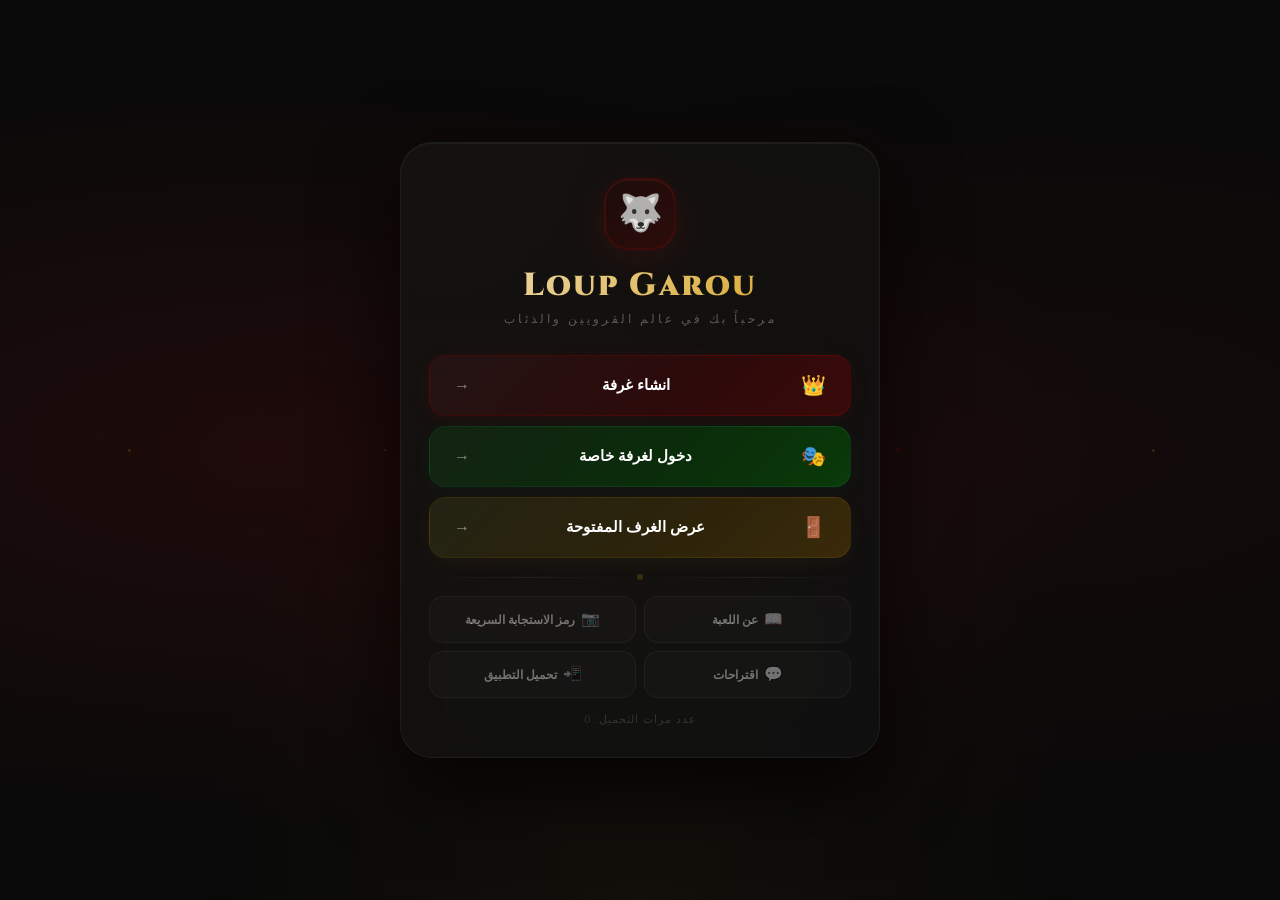
==== commit 7664d288: "Update index.html" ====
--- a/index.html
+++ b/index.html
@@ -1,4 +1,4 @@
-<!DOCTYPE html> 
+<!DOCTYPE html>
 <html lang="ar" dir="rtl">
 <head>
   <meta charset="UTF-8" />
@@ -28,12 +28,12 @@
       <div class="btn-group">
         <button class="btn-main btn-host" id="hostBtn">
           <span class="btn-icon">👑</span>
-          <span class="btn-text">أنا الراوي</span>
+          <span class="btn-text">انشاء غرفة</span>
           <span class="btn-arrow">→</span>
         </button>
         <button class="btn-main btn-player" id="playerBtn">
           <span class="btn-icon">🎭</span>
-          <span class="btn-text">أنا اللاعب</span>
+          <span class="btn-text">دخول لغرفة خاصة</span>
           <span class="btn-arrow">→</span>
         </button>
         <button class="btn-main btn-rooms" id="roomsBtn">
@@ -117,31 +117,10 @@
   <div class="modal" id="aboutModal">
     <div class="modal-content">
       <div class="modal-title" style="color:crimson;">📖 ما هي لعبة Loup Garou؟</div>
-      <div class="about-content">
-        <p><span class="highlight">Loup Garou</span> هي نسخة رقمية ذكية من لعبة الورق الشهيرة <span class="highlight">"القرويون والذئاب"</span>.</p>
-        <p>بدلاً من توزيع البطاقات الورقية التقليدية، يقوم هذا التطبيق بتوزيع الأدوار <span class="highlight">عشوائياً</span> على جميع اللاعبين، مما يضمن <span class="highlight">الخصوصية التامة</span> لكل لاعب.</p>
-        <p><span class="highlight">الراوي</span> هو اللاعب الوحيد الذي يمتلك الصلاحية المطلقة في إدارة اللعبة، حيث يمكنه <span class="highlight">قتل</span> أو <span class="highlight">استذئاب</span> أي لاعب.</p>
-        <p>الهدف من هذه اللعبة هو توفير تجربة سلسة وعادلة لجميع اللاعبين، مع الحفاظ على السرية التامة ومنع أي محاولة للغش.</p>
-        <hr />
-        <h4>📖 كيف تلعب؟ (دليل المبتدئين)</h4>
-        <div class="how-to-play">
-          <p><strong>🔹 الراوي (المضيف):</strong><br />
-          • اضغط على زر <strong>"أنا الراوي"</strong>.<br />
-          • اختر نوع الغرفة (عامة / خاصة).<br />
-          • اضغط <strong>"إنشاء غرفة"</strong> وستظهر لك غرفة برقم فريد من 4 أرقام.<br />
-          • قم بإعداد اللعبة: اختر الأدوار الإضافية، وحدد عدد الذئاب والقرويين.<br />
-          • أعطِ رقم الغرفة للاعبين الآخرين (أو انشر الرابط).<br />
-          • بعد انضمام جميع اللاعبين، اضغط <strong>"بدء اللعبة"</strong> وستنطلق المغامرة!</p>
-          <p><strong>🔸 اللاعبون:</strong><br />
-          • اضغط على زر <strong>"أنا اللاعب"</strong>.<br />
-          • اكتب <strong>رقم الغرفة</strong> الذي أعطاك إياه الراوي.<br />
-          • اكتب <strong>اسمك</strong> (حتى يعرفك الراوي).<br />
-          • اضغط <strong>"انضم"</strong> وانتظر حتى يبدأ الراوي اللعبة.<br />
-          • بعد البدء، ستظهر لك بطاقة دورك – لا تُظهرها لأحد! 🤫</p>
-          <div class="tip">💡 نصيحة: الراوي هو المسؤول الوحيد عن إدارة الجولة، واللاعبون يتبعون توجيهاته.</div>
-        </div>
-      </div>
-      <button class="modal-close-btn" id="closeAboutBtn">إغلاق</button>
+      <div class="about-content" id="aboutModalContent">
+        <p>⏳ جاري التحميل...</p>
+      </div>
+      <button class="modal-close-btn" id="closeAboutBtn" style="margin-top: 15px;">إغلاق</button>
     </div>
   </div>
 
@@ -250,6 +229,28 @@
       }
     }
 
+    // ===== تحميل محتوى "عن اللعبة" الديناميكي =====
+    async function loadAboutContent() {
+      const aboutModalContent = document.getElementById('aboutModalContent');
+      try {
+        const snap = await get(ref(db, 'about_game/content'));
+        if (snap.exists() && snap.val().trim() !== '') {
+          const text = snap.val();
+          const paragraphs = text.split('\n').filter(p => p.trim() !== '');
+          aboutModalContent.innerHTML = paragraphs.map(p => `<p>${p}</p>`).join('');
+        } else {
+          aboutModalContent.innerHTML = `
+            <p><span class="highlight">Loup Garou</span> هي نسخة رقمية ذكية من لعبة الورق الشهيرة <span class="highlight">"القرويون والذئاب"</span>.</p>
+            <p>بدلاً من توزيع البطاقات الورقية التقليدية، يقوم هذا التطبيق بتوزيع الأدوار <span class="highlight">عشوائياً</span> على جميع اللاعبين، مما يضمن <span class="highlight">الخصوصية التامة</span> لكل لاعب.</p>
+            <p><span class="highlight">الراوي</span> هو اللاعب الوحيد الذي يمتلك الصلاحية المطلقة في إدارة اللعبة، حيث يمكنه <span class="highlight">قتل</span> أو <span class="highlight">استذئاب</span> أي لاعب.</p>
+            <p>الهدف من هذه اللعبة هو توفير تجربة سلسة وعادلة لجميع اللاعبين، مع الحفاظ على السرية التامة ومنع أي محاولة للغش.</p>
+          `;
+        }
+      } catch (e) {
+        console.error('خطأ في تحميل محتوى عن اللعبة:', e);
+      }
+    }
+
     // ===== عرض الغرف المفتوحة (استماع لحظي حي) =====
     let unsubscribeRooms = null;
 
@@ -374,6 +375,7 @@
     // ===== عن اللعبة =====
     document.getElementById("aboutBtn").addEventListener("click", () => {
       document.getElementById("aboutModal").style.display = "flex";
+      loadAboutContent();
     });
     document.getElementById("closeAboutBtn").addEventListener("click", () => {
       document.getElementById("aboutModal").style.display = "none";
@@ -437,6 +439,7 @@
     // ===== تحميل البيانات الأولية =====
     loadNotice();
     loadSocialIcons();
+    loadAboutContent();
 
     // ===== تحميل الغرف المفتوحة تلقائياً عند تحميل الصفحة (إذا لم يكن هناك غرفة حالية) =====
     if (!getRoomCode()) {
@@ -449,6 +452,10 @@
 
     onValue(ref(db, 'notifications/main'), () => {
       loadNotice();
+    });
+
+    onValue(ref(db, 'about_game/content'), () => {
+      loadAboutContent();
     });
 
     // 🔄 شرط التحديث التلقائي الدوري كل 3 ثوانٍ
@@ -456,6 +463,7 @@
       await updateCounter();
       await loadNotice();
       await loadSocialIcons();
+      await loadAboutContent();
       if (document.getElementById('roomsModal').style.display === 'flex' || !getRoomCode()) {
         loadOpenRooms();
       }
--- a/style.css
+++ b/style.css
@@ -1,4 +1,4 @@
-/* ============================================================
+/*  ============================================================
    الأساسيات والعناصر العامة (تستخدمها كل الصفحات)
    ============================================================ */
 * {
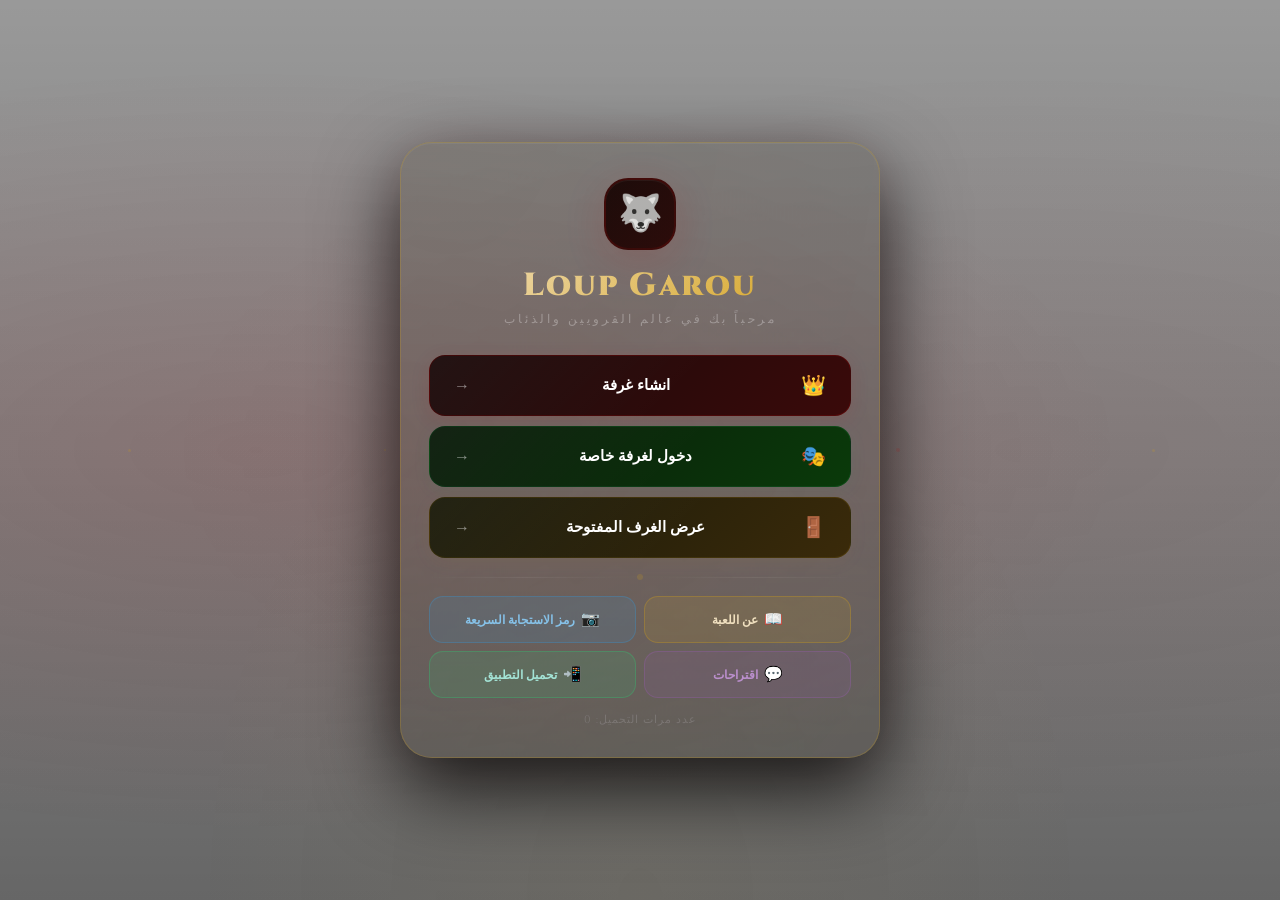
==== commit 5e76cde4: "Update index.html" ====
--- a/index.html
+++ b/index.html
@@ -6,6 +6,66 @@
   <title>Loup Garou</title>
   <link href="https://fonts.googleapis.com/css2?family=Cinzel:wght@700;900&display=swap" rel="stylesheet" />
   <link rel="stylesheet" href="style.css" />
+  <style>
+    /* ===== خلفية الذئب وإطار شفاف وأزرار متناسقة ===== */
+    body {
+      background: linear-gradient(rgba(0, 0, 0, 0.4), rgba(0, 0, 0, 0.6)), 
+                  url('https://i.postimg.cc/66v0Pmg7/d6ff13caa56d1d2b132ba74c789b11a9.jpg') no-repeat center center fixed;
+      background-size: cover;
+    }
+    .app-card {
+      background: rgba(13, 8, 5, 0.15) !important;
+      backdrop-filter: blur(1px);
+      border: 1px solid rgba(212, 160, 23, 0.25);
+    }
+
+    /* ألوان الأزرار الثانوية الشفافة */
+    #aboutBtn {
+      background: rgba(212, 160, 23, 0.12) !important;
+      border-color: rgba(212, 160, 23, 0.3) !important;
+      color: #f0e0c0 !important;
+    }
+    #qrBtn {
+      background: rgba(52, 152, 219, 0.12) !important;
+      border-color: rgba(52, 152, 219, 0.3) !important;
+      color: #85c1e9 !important;
+    }
+    #suggestBtn {
+      background: rgba(155, 89, 182, 0.12) !important;
+      border-color: rgba(155, 89, 182, 0.3) !important;
+      color: #bb8fce !important;
+    }
+    #installBtn {
+      background: rgba(46, 204, 113, 0.12) !important;
+      border-color: rgba(46, 204, 113, 0.3) !important;
+      color: #a3e4d7 !important;
+    }
+
+    /* ===== تنسيق مودال عن اللعبة (العناوين ذهبية والشروحات بيضاء) ===== */
+    .modal-content {
+      background: rgba(13, 8, 5, 0.92) !important;
+      border: 1px solid #d4a017 !important;
+      box-shadow: 0 0 30px rgba(212, 160, 23, 0.2);
+      color: #e0e0e0;
+      font-family: 'Cinzel', serif;
+      max-height: 80vh;
+      overflow-y: auto;
+    }
+    .about-content h3 {
+      color: #d4a017 !important; /* العناوين فقط باللون الذهبي */
+      font-size: 15px;
+      margin-top: 16px;
+      margin-bottom: 6px;
+      border-bottom: 1px solid rgba(212, 160, 23, 0.3);
+      padding-bottom: 4px;
+    }
+    .about-content p {
+      color: #cfcfcf !important; /* النصوص العادية بلون رمادي فاتح مريح للقراءة */
+      font-size: 13px;
+      line-height: 1.6;
+      margin-bottom: 8px;
+    }
+  </style>
 </head>
 <body>
 
@@ -116,7 +176,7 @@
 
   <div class="modal" id="aboutModal">
     <div class="modal-content">
-      <div class="modal-title" style="color:crimson;">📖 ما هي لعبة Loup Garou؟</div>
+      <div class="modal-title" style="color:#d4a017; font-size:18px; text-align:center; margin-bottom:12px;">📖 ما هي لعبة Loup Garou؟</div>
       <div class="about-content" id="aboutModalContent">
         <p>⏳ جاري التحميل...</p>
       </div>
@@ -141,7 +201,6 @@
   </div>
 
   <script type="module">
-    // ===== استيراد الدوال =====
     import {
       sendSuggestion,
       incrementDownloadCount,
@@ -158,7 +217,6 @@
       listenToOpenRooms
     } from "./logic.js";
 
-    // ===== أيقونات التواصل =====
     const socialIconsConfig = {
       facebook: { icon: '<svg xmlns="http://www.w3.org/2000/svg" width="20" height="20" viewBox="0 0 24 24" fill="#1877F2"><path d="M24 12.073c0-6.627-5.373-12-12-12s-12 5.373-12 12c0 5.99 4.388 10.954 10.125 11.854v-8.385H7.078v-3.47h3.047V9.43c0-3.007 1.792-4.669 4.533-4.669 1.312 0 2.686.235 2.686.235v2.953H15.83c-1.491 0-1.956.925-1.956 1.874v2.25h3.328l-.532 3.47h-2.796v8.385C19.612 23.027 24 18.062 24 12.073z"/></svg>' },
       instagram: { icon: '<svg xmlns="http://www.w3.org/2000/svg" width="20" height="20" viewBox="0 0 24 24" fill="#E4405F"><path d="M12 2.163c3.204 0 3.584.012 4.85.07 3.252.148 4.771 1.691 4.919 4.919.058 1.265.069 1.645.069 4.849 0 3.205-.012 3.584-.069 4.849-.149 3.225-1.664 4.771-4.919 4.919-1.266.058-1.644.07-4.85.07-3.204 0-3.584-.012-4.849-.07-3.26-.149-4.771-1.699-4.919-4.92-.058-1.265-.07-1.644-.07-4.849 0-3.204.013-3.583.07-4.849.149-3.227 1.664-4.771 4.919-4.919 1.266-.057 1.645-.069 4.849-.069zM12 0C8.741 0 8.333.014 7.053.072 2.695.272.273 2.69.073 7.052.014 8.333 0 8.741 0 12c0 3.259.014 3.668.072 4.948.2 4.358 2.618 6.78 6.98 6.98C8.333 23.986 8.741 24 12 24c3.259 0 3.668-.014 4.948-.072 4.354-.2 6.782-2.618 6.979-6.98.059-1.28.073-1.689.073-4.948 0-3.259-.014-3.667-.072-4.947-.196-4.354-2.617-6.78-6.979-6.98C15.668.014 15.259 0 12 0zm0 5.838a6.162 6.162 0 100 12.324 6.162 6.162 0 000-12.324zM12 16a4 4 0 110-8 4 4 0 010 8zm6.406-11.845a1.44 1.44 0 100 2.881 1.44 1.44 0 000-2.881z"/></svg>' },
@@ -170,7 +228,6 @@
       snapchat: { icon: '<svg xmlns="http://www.w3.org/2000/svg" width="20" height="20" viewBox="0 0 24 24" fill="#FFFC00"><path d="M12.027 22.046c-1.147 0-2.232-.27-3.256-.792a12.992 12.992 0 01-2.227-1.422 9.822 9.822 0 01-1.322-1.322c-.354-.44-.585-.816-.693-1.127-.089-.254-.093-.485-.014-.694.09-.237.28-.441.554-.601.242-.142.551-.252.915-.332a6.76 6.76 0 011.729-.216c.162 0 .324.007.485.021.149.014.298.033.447.057.536.089 1.07.155 1.604.197.921.073 1.83.046 2.726-.077.229-.031.458-.069.687-.113.223-.041.445-.09.664-.146.199-.05.394-.109.583-.175.13-.045.252-.097.368-.155.088-.045.166-.1.234-.167.071-.067.117-.151.137-.251.03-.153-.03-.312-.15-.39-.215-.14-.553-.228-.994-.272-.977-.097-1.879-.262-2.633-.483-1.024-.3-1.69-.72-1.927-1.095-.264-.425-.124-.812.06-1.067.241-.334.74-.635 1.635-.987.296-.117.606-.236.928-.356.749-.277 1.563-.578 2.33-.952.709-.344 1.344-.77 1.886-1.271.482-.445.847-.97 1.079-1.556.254-.635.308-1.32.152-1.934-.15-.581-.498-1.033-.914-1.287-.31-.19-.666-.277-1.009-.299-.194-.012-.387-.005-.578.017-.196.023-.39.065-.58.123-.326.102-.646.226-.956.368-.18.082-.358.172-.533.269-.259.143-.502.305-.724.486-.179.146-.331.314-.455.5-.102.153-.173.307-.21.458-.029.119-.01.232.059.34.072.109.195.2.358.292.111.063.245.125.4.185.354.137.648.258.832.37.232.142.325.282.343.388.015.086.006.158-.028.219-.063.113-.207.184-.471.241-.188.041-.432.055-.718.046a6.068 6.068 0 01-.862-.102c-.355-.064-.749-.189-1.166-.368a6.452 6.452 0 01-1.214-.701c-.092-.068-.176-.14-.253-.217-.084-.08-.15-.168-.201-.265-.048-.091-.073-.189-.074-.293a.483.483 0 01.033-.179c.036-.113.103-.24.2-.383.145-.215.343-.432.588-.647.247-.214.537-.413.863-.594.273-.153.555-.29.839-.412.284-.122.573-.229.862-.322.282-.09.561-.169.833-.234.266-.064.525-.112.772-.143.24-.032.47-.047.687-.047.637 0 1.169.086 1.586.25.365.145.626.336.763.516.104.136.152.26.143.371-.008.111-.061.206-.157.286-.055.045-.122.076-.2.092a.62.62 0 01-.235-.001.496.496 0 01-.157-.068.807.807 0 01-.099-.076 1.62 1.62 0 00-.141-.094c-.065-.039-.171-.084-.315-.131-.395-.13-.908-.195-1.523-.195-.848 0-1.604.079-2.24.207-.607.122-1.115.302-1.454.513-.307.192-.493.387-.562.59-.043.134-.01.244.098.334.138.114.378.229.706.353.276.104.584.222.914.35.387.149.771.333 1.135.55.398.238.733.495.975.758.258.279.431.596.493.931.075.41-.004.814-.238 1.154-.265.384-.776.669-1.609.908-.68.195-1.414.346-2.136.451-.417.061-.83.108-1.234.139-.4.033-.788.05-1.161.05z"/></svg>' }
     };
 
-    // ===== تحميل روابط التواصل =====
     async function loadSocialIcons() {
       const section = document.getElementById('socialSection');
       const iconsDiv = document.getElementById('socialIcons');
@@ -197,7 +254,6 @@
       }
     }
 
-    // ===== تحميل الإشعار =====
     async function loadNotice() {
       const container = document.getElementById('noticeContainer');
       const textDiv = document.getElementById('noticeText');
@@ -229,21 +285,35 @@
       }
     }
 
-    // ===== تحميل محتوى "عن اللعبة" الديناميكي =====
+    // ===== تنسيق محتوى "عن اللعبة" الديناميكي (العناوين <h3> والشروحات <p>) =====
     async function loadAboutContent() {
       const aboutModalContent = document.getElementById('aboutModalContent');
       try {
         const snap = await get(ref(db, 'about_game/content'));
         if (snap.exists() && snap.val().trim() !== '') {
-          const text = snap.val();
-          const paragraphs = text.split('\n').filter(p => p.trim() !== '');
-          aboutModalContent.innerHTML = paragraphs.map(p => `<p>${p}</p>`).join('');
+          let text = snap.val();
+          text = text.replace(/\*\*/g, '').replace(/###/g, '');
+          const lines = text.split('\n').filter(l => l.trim() !== '');
+          
+          let html = '';
+          lines.forEach(line => {
+            if (line.includes('ما هي لعبة') || line.includes('الراوي') || line.includes('اللاعبون') || line.includes('الغرف')) {
+              html += `<h3>${line}</h3>`;
+            } else {
+              html += `<p>${line}</p>`;
+            }
+          });
+          aboutModalContent.innerHTML = html;
         } else {
           aboutModalContent.innerHTML = `
-            <p><span class="highlight">Loup Garou</span> هي نسخة رقمية ذكية من لعبة الورق الشهيرة <span class="highlight">"القرويون والذئاب"</span>.</p>
-            <p>بدلاً من توزيع البطاقات الورقية التقليدية، يقوم هذا التطبيق بتوزيع الأدوار <span class="highlight">عشوائياً</span> على جميع اللاعبين، مما يضمن <span class="highlight">الخصوصية التامة</span> لكل لاعب.</p>
-            <p><span class="highlight">الراوي</span> هو اللاعب الوحيد الذي يمتلك الصلاحية المطلقة في إدارة اللعبة، حيث يمكنه <span class="highlight">قتل</span> أو <span class="highlight">استذئاب</span> أي لاعب.</p>
-            <p>الهدف من هذه اللعبة هو توفير تجربة سلسة وعادلة لجميع اللاعبين، مع الحفاظ على السرية التامة ومنع أي محاولة للغش.</p>
+            <h3>📖 ما هي لعبة Loup Garou وكيف تلعب؟</h3>
+            <p>اللعبة هي النسخة الرقمية المتطورة للعبة "القرويون والذئاب" الشهيرة، وهي مبنية على التفاعل الاجتماعي، الخداع، الاستنتاج، والبقاء. تنقسم التجربة إلى طرفين رئيسيين:</p>
+            <h3>1. الراوي (HOST)</h3>
+            <p>هو قائد الجولة ومحركها الأساسي. يقوم بإنشاء الغرفة، تحديد أعداد الذئاب والقرويين، واختيار الأدوار الخاصة (مثل المستبصر، الصياد، الساحرة، وغيرها).</p>
+            <p>يمتلك لوحة تحكم كاملة تتيح له مراقبة اللاعبين، إرسال رسائل خاصة لهم، إدارة التبديل بين الليل والنهار، وتنفيذ القرارات المصيرية.</p>
+            <h3>2. اللاعبون (PLAYERS)</h3>
+            <p>ينضمون إلى الغرفة باستخدام رمز سري من 4 أرقام، ويحصل كل منهم على دور سرى وبطاقة خاصة لا يظهرها لأحد.</p>
+            <p>يتنقل اللاعبون بين مرحلتين: الليل (تنام القرية، وتستيقظ غرفة الذئاب للتواصل والتصويت على الضحية في الخفاء) والنهار (يستيقظ الجميع لمناقشة المستجدات، كشف المشتبه بهم، واتخاذ قرارات جماعية).</p>
           `;
         }
       } catch (e) {
@@ -251,7 +321,6 @@
       }
     }
 
-    // ===== عرض الغرف المفتوحة (استماع لحظي حي) =====
     let unsubscribeRooms = null;
 
     function loadOpenRooms() {
@@ -290,7 +359,6 @@
       });
     }
 
-    // ===== التحقق من وجود غرفة حالية =====
     const currentRoomCode = getRoomCode();
     const exitRoomBtn = document.getElementById('exitRoomBtn');
 
@@ -316,7 +384,6 @@
       }
     });
 
-    // ===== أحداث الأزرار =====
     document.getElementById('hostBtn').addEventListener('click', () => {
       window.location.href = 'host.html';
     });
@@ -342,7 +409,6 @@
       }
     });
 
-    // ===== اقتراحات =====
     document.getElementById("suggestBtn").addEventListener("click", () => {
       document.getElementById("suggestModal").style.display = "flex";
     });
@@ -372,7 +438,6 @@
       }
     });
 
-    // ===== عن اللعبة =====
     document.getElementById("aboutBtn").addEventListener("click", () => {
       document.getElementById("aboutModal").style.display = "flex";
       loadAboutContent();
@@ -386,7 +451,6 @@
       }
     });
 
-    // ===== QR =====
     document.getElementById("qrBtn").addEventListener("click", () => {
       document.getElementById("qrModal").style.display = "flex";
     });
@@ -418,7 +482,6 @@
       }
     });
 
-    // ===== عداد التحميل =====
     async function updateCounter() {
       const count = await getDownloadCount();
       document.getElementById("downloadCounter").textContent = 'عدد مرات التحميل: ' + count;
@@ -436,16 +499,15 @@
       window.open(apkUrl, "_blank");
     });
 
-    // ===== تحميل البيانات الأولية =====
     loadNotice();
     loadSocialIcons();
     loadAboutContent();
 
-    // ===== تحميل الغرف المفتوحة تلقائياً عند تحميل الصفحة (إذا لم يكن هناك غرفة حالية) =====
     if (!getRoomCode()) {
       loadOpenRooms();
     }
 
+    // ===== استخدام الاستماع الفوري في الخلفية بدون ارتعاش =====
     onValue(ref(db, 'social_links'), () => {
       loadSocialIcons();
     });
@@ -458,19 +520,9 @@
       loadAboutContent();
     });
 
-    // 🔄 شرط التحديث التلقائي الدوري كل 3 ثوانٍ
-    setInterval(async () => {
-      await updateCounter();
-      await loadNotice();
-      await loadSocialIcons();
-      await loadAboutContent();
-      if (document.getElementById('roomsModal').style.display === 'flex' || !getRoomCode()) {
-        loadOpenRooms();
-      }
-    }, 3000);
+    // تم حذف دورة الـ setInterval بالكامل من هنا لضمان سلاسة التطبيق واستقراره.
 
     console.log('🚀 تم تحميل الصفحة الرئيسية بنجاح');
-    console.log('🔑 roomCode:', getRoomCode());
   </script>
 </body>
 </html>
